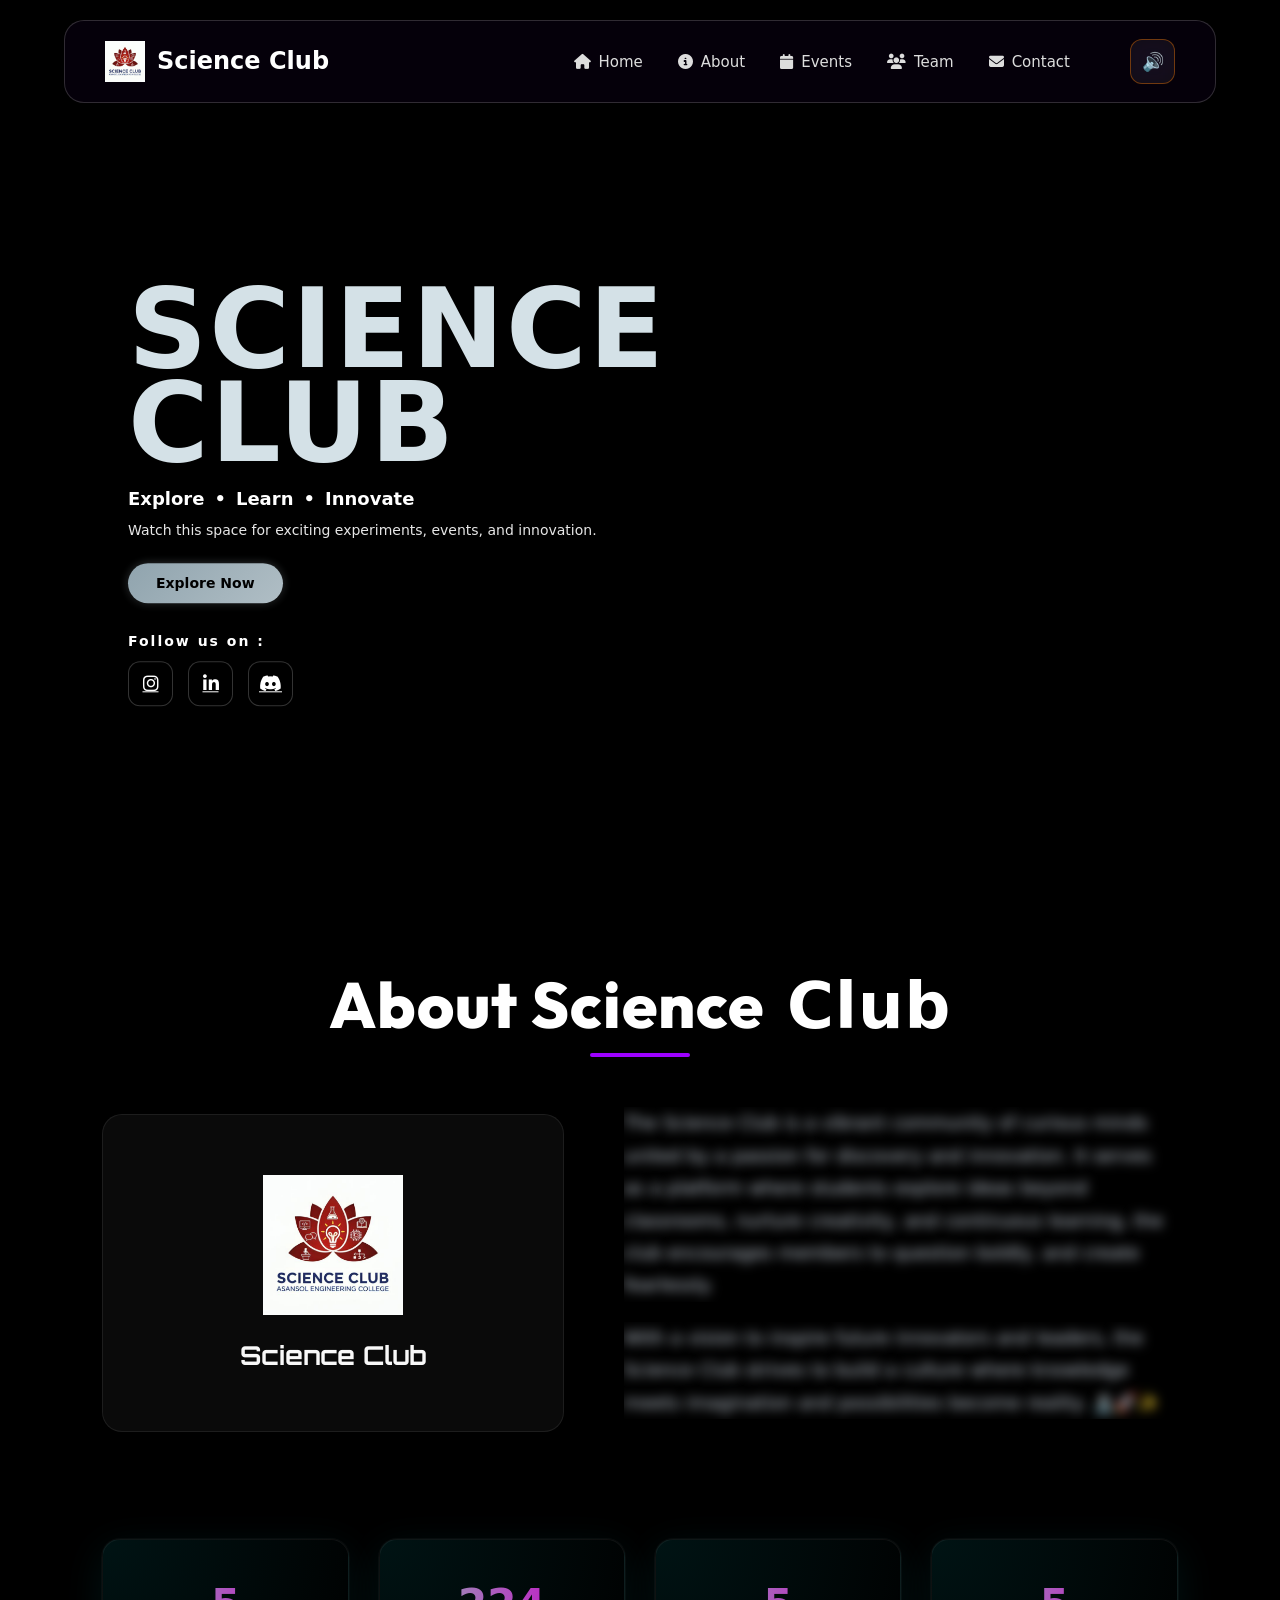
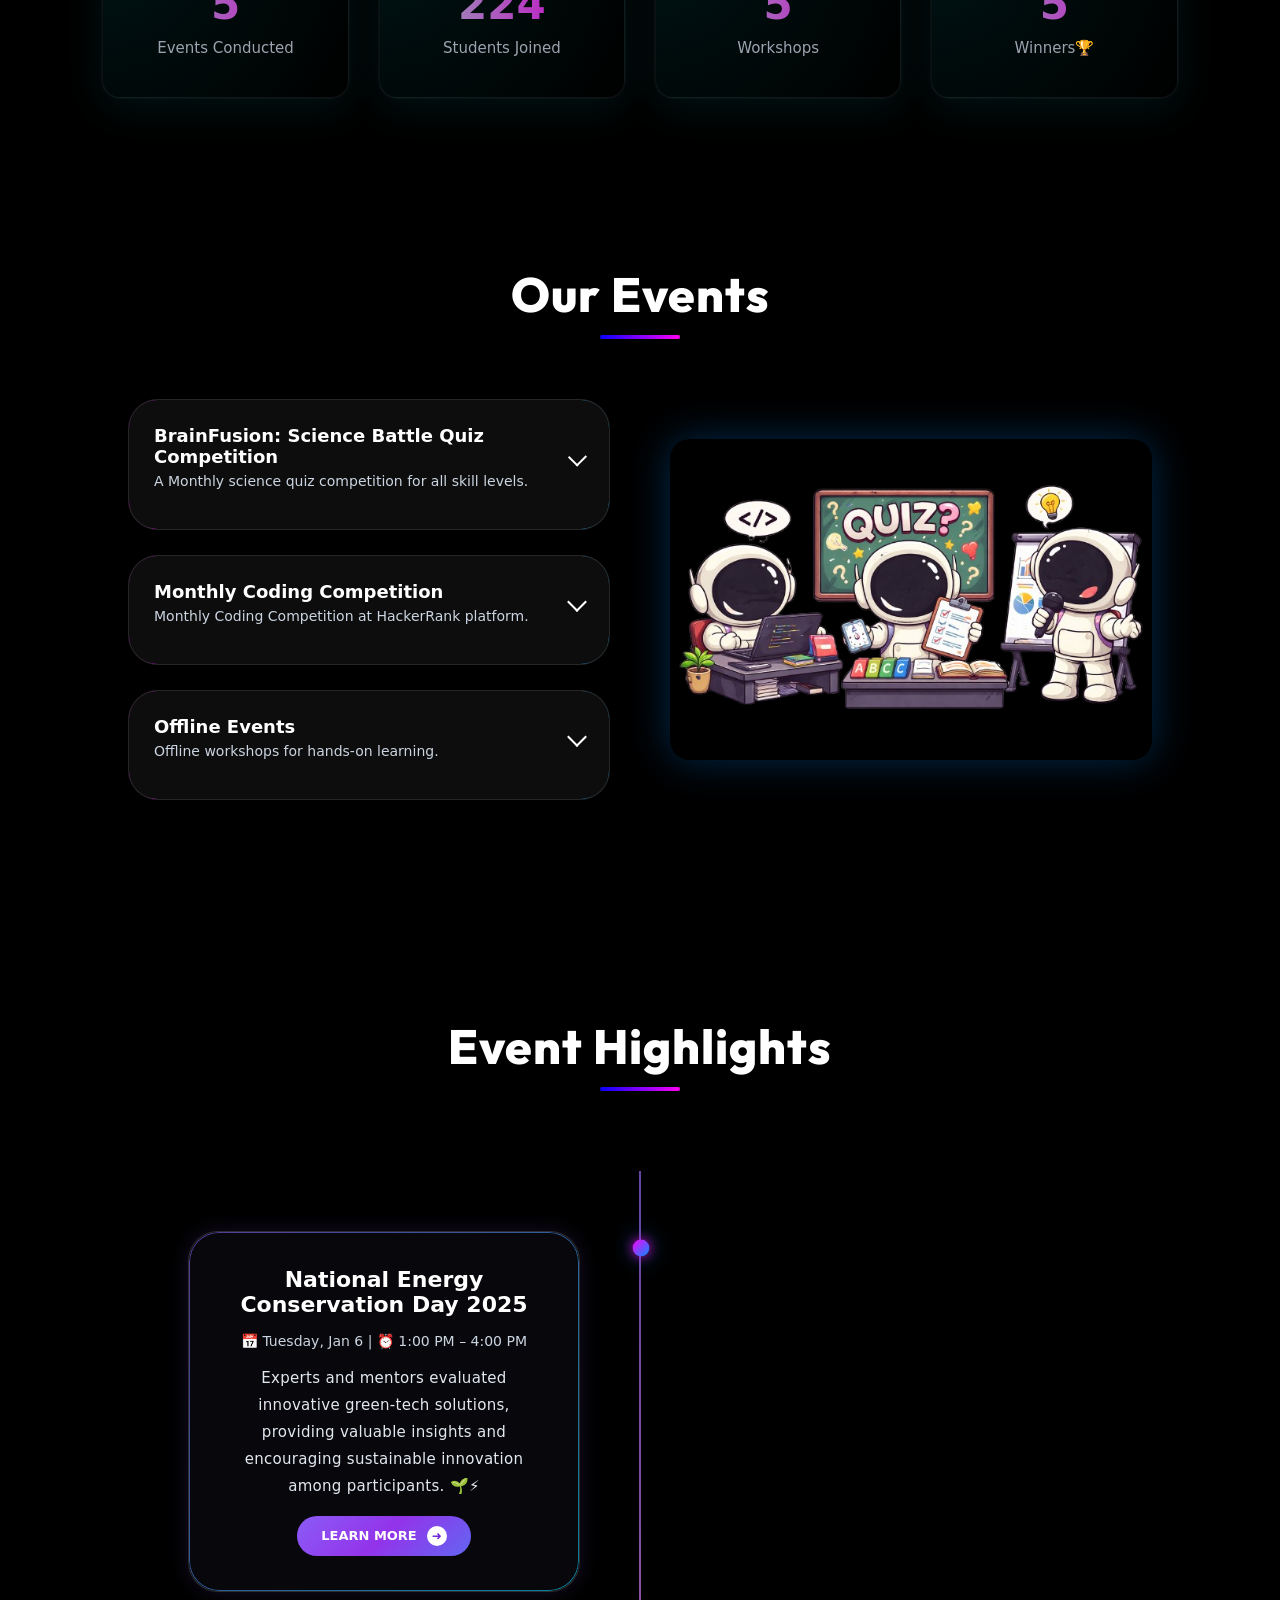
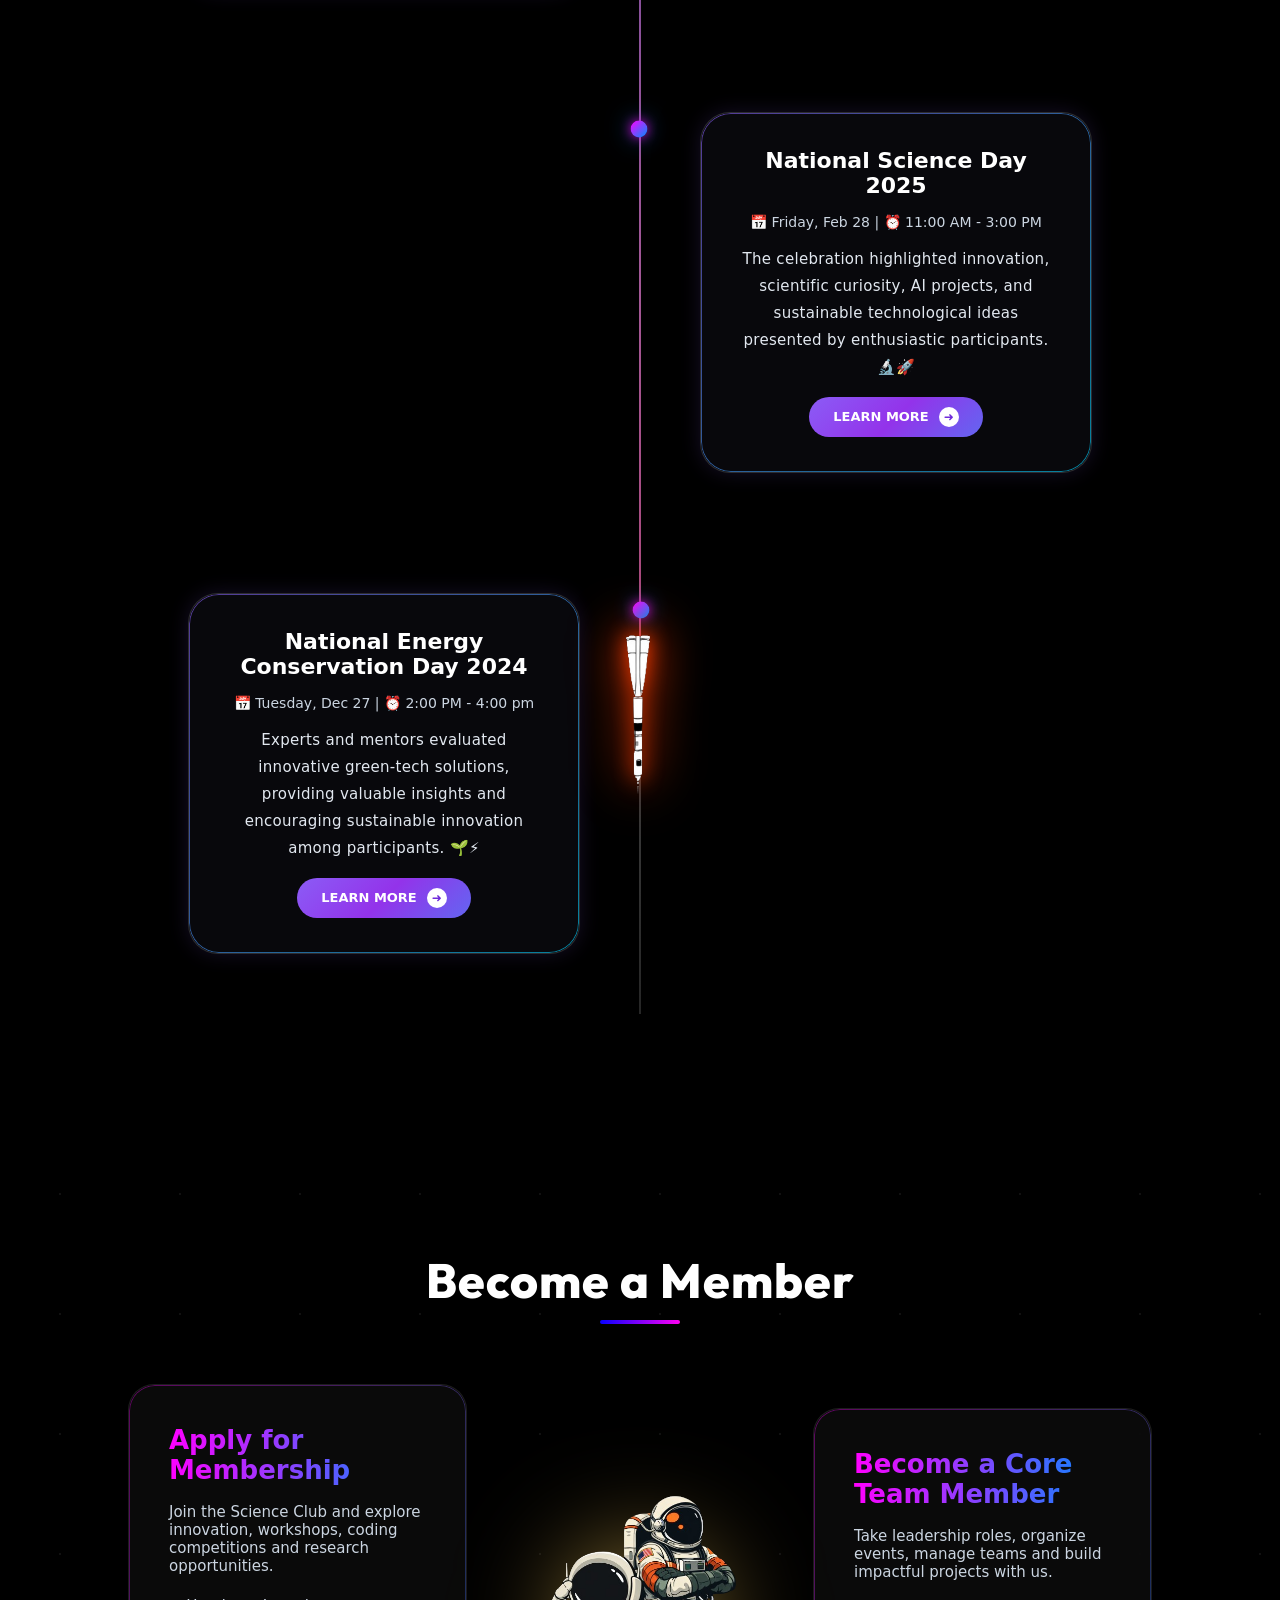
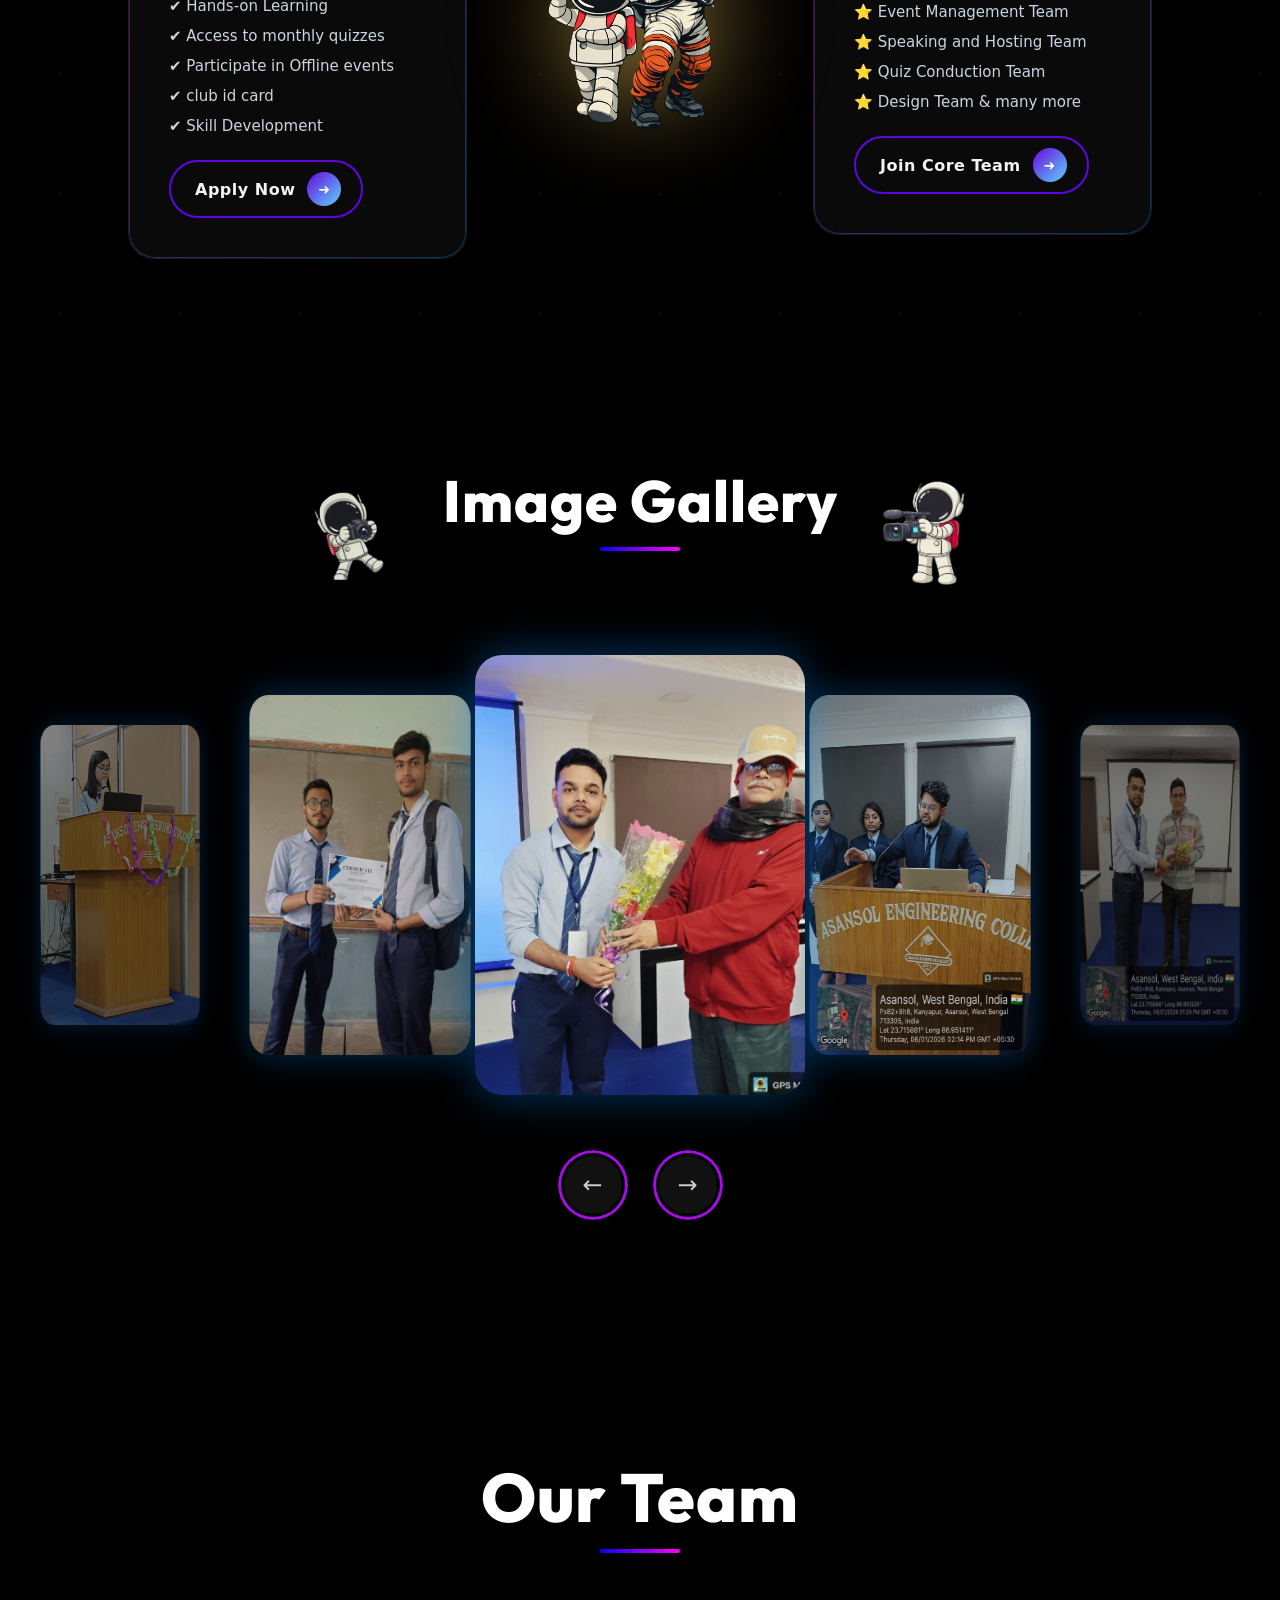
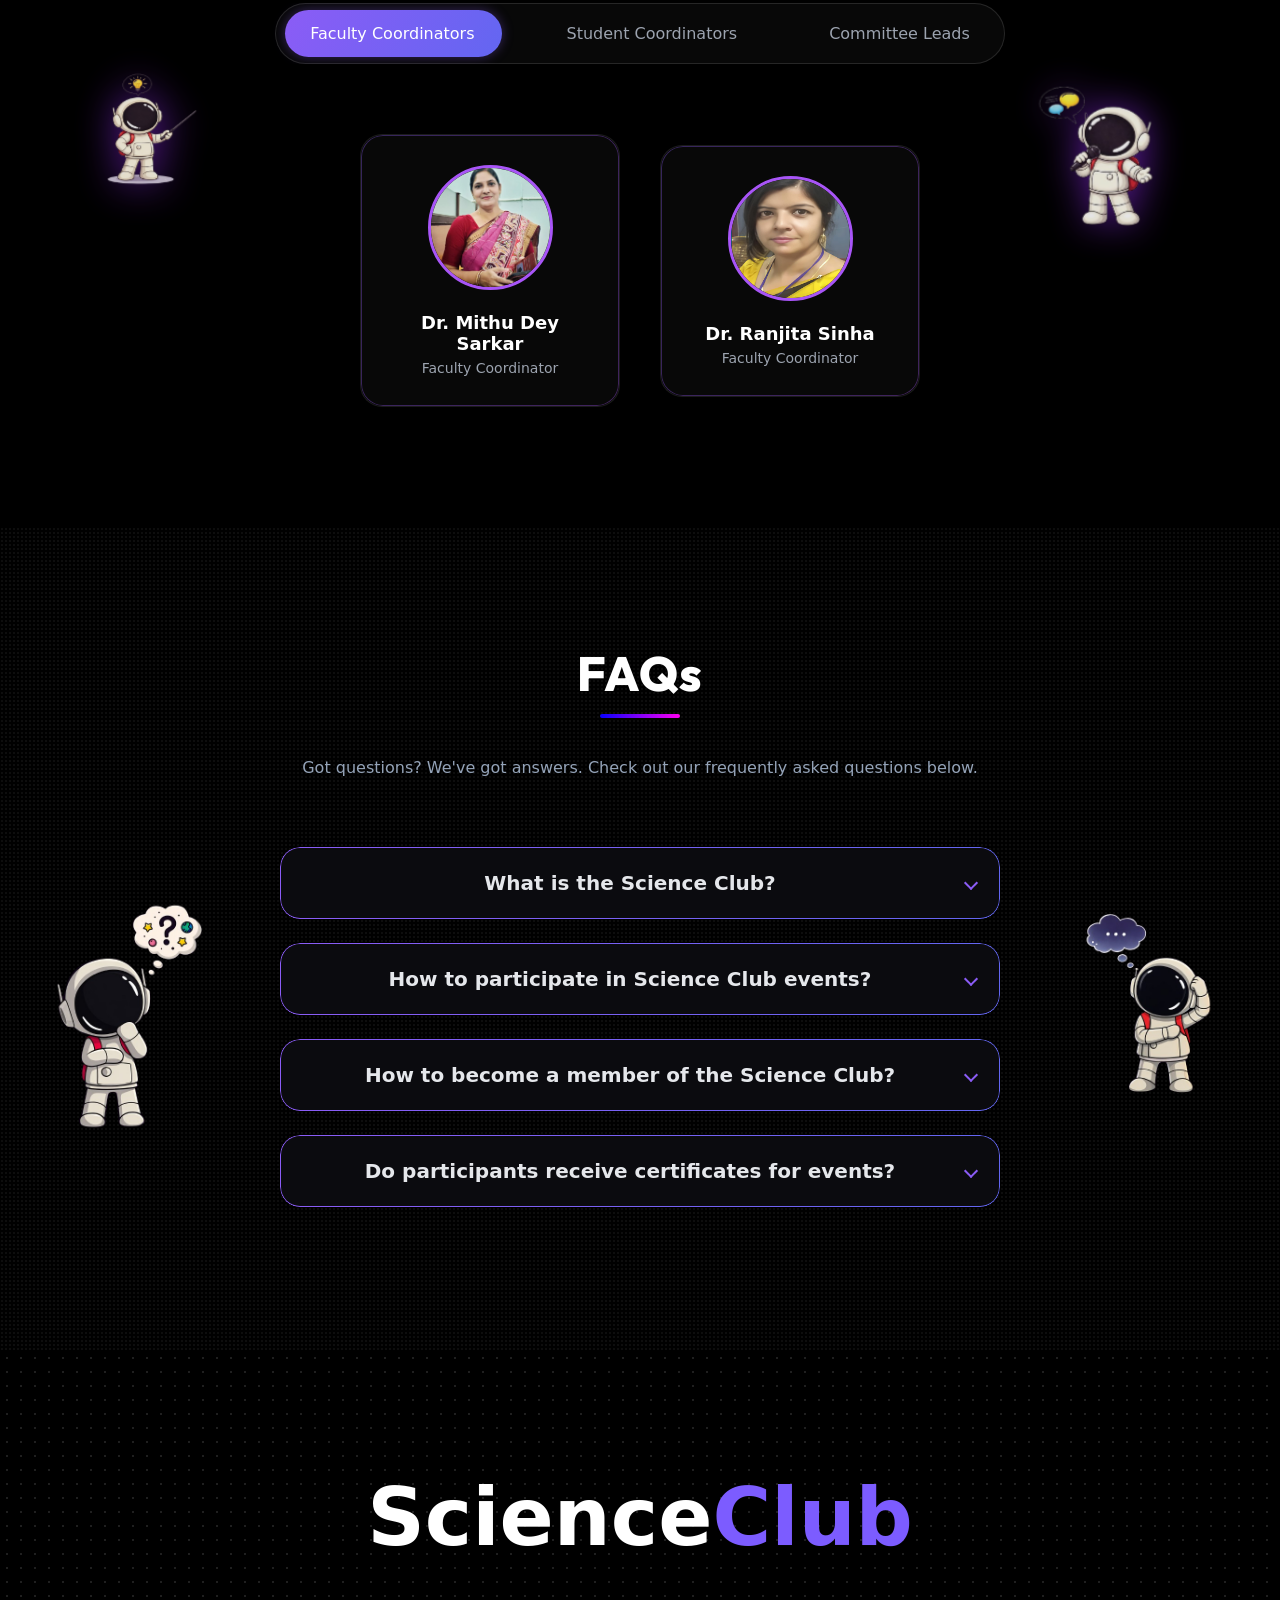
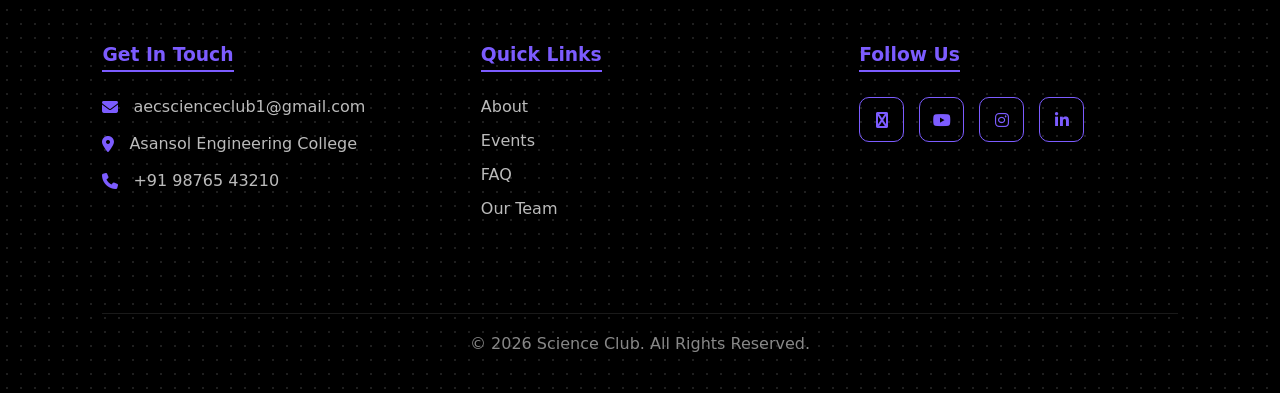
==== index.html @ 95e78697 "Updated science club website" ====
<!DOCTYPE html>
<html lang="en">
<head>
  <meta charset="UTF-8" />
  <meta name="viewport" content="width=device-width, initial-scale=1.0" />
  <title>Science Club</title>
  <link rel="stylesheet" href="CSS/main.css" >
  <link rel="stylesheet" href="https://cdnjs.cloudflare.com/ajax/libs/font-awesome/6.5.0/css/all.min.css">
  <link href="https://fonts.googleapis.com/css2?family=Anton&display=swap" rel="stylesheet">
  <link href="https://fonts.googleapis.com/css2?family=Orbitron:wght@600;800&display=swap" rel="stylesheet">
  <link rel="stylesheet" href="https://cdnjs.cloudflare.com/ajax/libs/font-awesome/6.5.0/css/all.min.css">
  <link href="https://fonts.googleapis.com/css2?family=Orbitron:wght@600;800&display=swap" rel="stylesheet">
  <link href="https://fonts.googleapis.com/css2?family=Outfit:wght@300;400;600&family=Orbitron:wght@500;700&display=swap" rel="stylesheet">
  <link href="https://fonts.googleapis.com/css2?family=Outfit:wght@400;600;800&display=swap" rel="stylesheet">
</head>

<body>

<!-- ================= NAVBAR ================= -->
<nav class="navbar">

  <div class="nav-container">

    <!-- Logo -->
    <div class="logo">
      <img src="assets/logo.png" alt="Science Club Logo">
      <h2>Science<span> Club</span></h2>
    </div>

    <!-- Menu -->
    <ul class="nav-links" id="navMenu">
      <li><a href="#"><i class="fas fa-home"></i> Home</a></li>
      <li><a href="#about"><i class="fas fa-info-circle"></i> About</a></li>
      <li><a href="#events"><i class="fas fa-calendar"></i> Events</a></li>
      <li><a href="#team"><i class="fas fa-users"></i> Team</a></li>
      <li><a href="#contact"><i class="fas fa-envelope"></i> Contact</a></li>
    </ul>

    <!-- Right Side Controls -->
    <div class="nav-controls">
      <button id="musicToggle" class="music-btn">🔊</button>
      <div class="hamburger" id="hamburger">☰</div>
    </div>

  </div>

</nav>

<section class="hero">

  <!-- VIDEO -->
  <video autoplay muted loop playsinline class="hero-video">
    <source src="assets/gifs/space.mp4" type="video/mp4">
  </video>

  <!-- OVERLAY -->
  <div class="hero-overlay"></div>

  <!-- CONTENT -->
  <div class="hero-center">

    <!-- HEADING -->
    <h1 class="hero-heading">
      <span class="big-text">SCIENCE</span>
      <span class="big-text">CLUB</span>
    </h1>

    <!-- SUB -->
    <p class="hero-sub">
      <span class="fade-item">Explore</span>
      <span class="fade-item">•</span>
      <span class="fade-item">Learn</span>
      <span class="fade-item">•</span>
      <span class="fade-item">Innovate</span>
    </p>

    <!-- DESC -->
    <p class="hero-desc fade-item">
      Watch this space for exciting experiments, events, and innovation.
    </p>

    <!-- BUTTON -->
    <button class="hero-btn-main fade-item">Explore Now</button>

    <!-- FOLLOW -->
    <div class="hero-follow fade-item">
      <p class="follow-text">Follow us on :</p>

      <div class="social-icons">
        <a href="#"><i class="fab fa-instagram"></i></a>
        <a href="#"><i class="fab fa-linkedin-in"></i></a>
        <a href="#"><i class="fab fa-discord"></i></a>
      </div>
    </div>

  </div>

</section>
<body class="loading">
<!-- ✅ OUTSIDE HERO -->
<div class="scroll-transition"></div>

<section id="about" class="about-section">

  <div class="transition-layer"></div>

  <section class="about-advanced reveal">

    <!-- HEADING -->
    <h1 class="hero-title">
  About Science<span>  Club</span>
</h1>

    <div class="about-top">
      
      <!-- LEFT CARD -->
      <div class="about-card reveal-card">
        <img src="assets/logo.png" alt="Science Club Logo">
        <h3>Science Club</h3>
      </div>

      <!-- DESCRIPTION (APPLE TEXT REVEAL) -->
      <div class="about-description reveal-text delay-2">

        <p>
          The Science Club is a vibrant community of curious minds united by a passion for discovery and innovation.
          It serves as a platform where students explore ideas beyond classrooms, nurture creativity, 
          and continuous learning, the club encourages members to question boldly, and create fearlessly.
        </p>

        <p>
          With a vision to inspire future innovators and leaders, the Science Club strives to build a culture where knowledge meets imagination and possibilities become reality. 🔬🚀✨
        </p>

      </div>

    </div>

    <!-- STATS -->
    <div class="stats-container">

      <div class="stat-card reveal-card">
        <h2 class="counter" data-target="10">0</h2>
        <p>Events Conducted</p>
      </div>

      <div class="stat-card reveal-card">
        <h2 class="counter" data-target="400">0</h2>
        <p>Students Joined</p>
      </div>

      <div class="stat-card reveal-card">
        <h2 class="counter" data-target="10">0</h2>
        <p>Workshops</p>
      </div>

      <div class="stat-card reveal-card">
        <h2 class="counter" data-target="10">0</h2>
        <p>Winners🏆</p>
      </div>

    </div>

  </section>

</section>

<section id="events" class="events-section">

  <h2 class="section-title events-hidden">Our Events</h2>

  <div class="events-container">

    <!-- LEFT SIDE -->
    <div class="events-list">

      <!-- Event 1 -->
      <div class="event-card events-hidden delay-1">
        <div class="event-header">
          <div>
            <h3>BrainFusion: Science Battle Quiz Competition</h3>
            <p>A Monthly science quiz competition for all skill levels.</p>
          </div>
          <span class="arrow"></span>
        </div>

        <div class="event-dropdown">
          <ul>
            <div class="event-dropdown">
  <ul>

    <li>
      <a href="end.html"
         target="_blank"
         rel="noopener noreferrer">
         🚀 January Monthly Quiz →
      </a>
    </li>

    <li>
      <a href="end.html"
         target="_blank"
         rel="noopener noreferrer">
         🚀 February Monthly Quiz →
      </a>
    </li>

    <li>
      <a href="end.html"
         target="_blank"
         rel="noopener noreferrer">
         🚀 March Monthly Quiz →
      </a>
    </li>

    <li>
      <a href="404.html"
         target="_blank"
         rel="noopener noreferrer">
         🚀 April Monthly Quiz →
      </a>
    </li>

  </ul>
</div>
          </ul>
        </div>
      </div>

      <!-- Event 2 -->
      <div class="event-card events-hidden delay-2">
        <div class="event-header">
          <div>
            <h3>Monthly Coding Competition</h3>
            <p>Monthly Coding Competition at HackerRank platform.</p>
          </div>
          <span class="arrow"></span>
        </div>

        <div class="event-dropdown">
          <ul>
            <li><a href="404.html" target="_blank">Coming soon 🔜</a></li>
          </ul>
        </div>
      </div>

      <!-- Event 3 -->
      <div class="event-card events-hidden delay-3">
        <div class="event-header">
          <div>
            <h3>Offline Events</h3>
            <p>Offline workshops for hands-on learning.</p>
          </div>
          <span class="arrow"></span>
        </div>

        <div class="event-dropdown">
          <ul>
            <li><a href="404.html" target="_blank" >🌍 Green Tech Innovative Project Making Competition →</a></li>
          </ul>
        </div>
      </div>

    </div>

    <!-- RIGHT SIDE IMAGE -->
    <div class="events-image events-image-hidden">
      <img src="assets/event.png" alt="Science Event">
    </div>

  </div>

</section>

<section class="event-track tracker-hidden">

  <!-- 🌌 BACKGROUND IMAGE -->
  

  <!-- PLANETS -->
  

  <h2 class="section-title">Event Highlights</h2>

<div class="timeline">

  <!-- 🚀 ROCKET -->
  <div class="rocket-container" id="rocket">
    <img src="assets/rocket2.png" class="timeline-rocket">
  </div>

  <!-- timeline line -->
  <div class="timeline-progress"></div>
  <div class="timeline-marker"></div>

  <!-- ITEM 1 -->
  <div class="timeline-item left tracker-item">
    <div class="timeline-content">
      <h3>National Energy Conservation Day 2025</h3>
      <div class="timeline-date">
        📅 Tuesday, Jan 6 | ⏰ 1:00 PM – 4:00 PM
      </div>
      <p class="timeline-desc">
        Experts and mentors evaluated innovative green-tech solutions,
        providing valuable insights and encouraging sustainable innovation
        among participants. 🌱⚡
      </p>

      <!-- FIXED BUTTON -->
      <a href="event2025.html" target="_blank" class="learn-btn">
        LEARN MORE <span class="btn-icon">➜</span>
      </a>
    </div>
  </div>

  <!-- ITEM 2 -->
  <div class="timeline-item right tracker-item">
    <div class="timeline-content">
      <h3>National Science Day 2025</h3>
      <div class="timeline-date">
        📅 Friday, Feb 28 | ⏰ 11:00 AM - 3:00 PM
      </div>
      <p class="timeline-desc">
        The celebration highlighted innovation, scientific curiosity,
        AI projects, and sustainable technological ideas presented
        by enthusiastic participants. 🔬🚀
      </p>

      <!-- FIXED BUTTON -->
      <a href="work.html" target="_blank" class="learn-btn">
        LEARN MORE <span class="btn-icon">➜</span>
      </a>
    </div>
  </div>

  <!-- ITEM 3 -->
  <div class="timeline-item left tracker-item">
    <div class="timeline-content">
      <h3>National Energy Conservation Day 2024</h3>
      <div class="timeline-date">
        📅 Tuesday, Dec 27 | ⏰ 2:00 PM - 4:00 pm
      </div>
      <p class="timeline-desc">
        Experts and mentors evaluated innovative green-tech solutions,
        providing valuable insights and encouraging sustainable innovation
        among participants. 🌱⚡
      </p>

      <!-- ALREADY CORRECT -->
      <a href="404.html" class="learn-btn">
        LEARN MORE <span class="btn-icon">➜</span>
      </a>
    </div>
  </div>

</div>
</section>
<!-- ================= BECOME A MEMBER ================= -->
<section id="membership" class="membership-section">

  <h2 class="section-title">Become a Member</h2>

  <div class="membership-container">

    <!-- LEFT CARD -->
    <div class="member-card left-card">

      <h3>Apply for Membership</h3>

      <p>
        Join the Science Club and explore innovation, workshops,
        coding competitions and research opportunities.
      </p>

      <ul>
         <li>✔ Hands-on Learning</li>
        <li>✔ Access to monthly quizzes</li>
        <li>✔ Participate in Offline events</li>
        <li>✔ club id card</li>
        <li>✔ Skill Development</li>
      </ul>

      <a href="member.html" class="member-btn">
        Apply Now
      </a>

    </div>


    <!-- ASTRONAUT IMAGE -->
    <div class="member-image reveal-astro">

      <img src="assets/Membership.png" alt="Astronaut">

    </div>


    <!-- RIGHT CARD -->
    <div class="member-card core-card right-card">

      <h3>Become a Core Team Member</h3>

      <p>
        Take leadership roles, organize events, manage teams and
        build impactful projects with us.
      </p>

      <ul>
        <li>⭐ Event Management Team</li>
        <li>⭐ Speaking and Hosting Team</li>
        <li>⭐ Quiz Conduction Team</li>
        <li>⭐ Design Team  & many more</li>

      </ul>

      <a href="coreteam.html" class="member-btn core-btn">
        Join Core Team
      </a>

    </div>

  </div>

  <!-- Floating Planets -->

</section>
<!-- ================= IMAGE GALLERY ================= -->
<section id="gallery" class="gallery-section">

  <div class="gallery-header">
  <img src="assets/gallery/gallery.png" class="astro left">
  <h2 class="gallery-title">Image Gallery</h2>
  <img src="assets/gallery/gallery1.png" class="astro right">
</div>

  <div class="gallery-wrapper">
    <div class="gallery-track">

      <div class="gallery-item reveal"><img src="assets/gallery/1.jpg"></div>
      <div class="gallery-item reveal"><img src="assets/gallery/2.jpg"></div>
      <div class="gallery-item reveal"><img src="assets/gallery/3.jpg"></div>
      <div class="gallery-item reveal"><img src="assets/gallery/4.jpg"></div>
      <div class="gallery-item reveal"><img src="assets/gallery/5.jpg"></div>
      <div class="gallery-item reveal"><img src="assets/gallery/6.jpg"></div>
      <div class="gallery-item reveal"><img src="assets/gallery/7.jpg"></div>
      <div class="gallery-item reveal"><img src="assets/gallery/8.jpg"></div>
      <div class="gallery-item reveal"><img src="assets/gallery/9.jpg"></div>
      <div class="gallery-item reveal"><img src="assets/gallery/10.jpg"></div>

    </div>
  </div>

  <div class="gallery-controls">
    <button id="prevBtn"><span>←</span></button>
    <button id="nextBtn"><span>→</span></button>
  </div>

</section>

<!-- Lightbox -->
<div class="lightbox">
  <span class="close-lightbox">&times;</span>
  <img class="lightbox-img" />
</div>



<section class="team-section" id="team">

  
  <h2 class="team-title">Our Team</h2>
  <div class="mobile-side-images">
  <img src="assets/Team/astro.png" class="mobile-left">
  <img src="assets/Team/astro1.png" class="mobile-right">
</div>

<div class="team-tabs">

<div class="tabs-wrapper">

<div class="tab-slider"></div>

<button class="tab-btn active">Faculty Coordinators</button>
<button class="tab-btn">Student Coordinators</button>
<button class="tab-btn">Committee Leads</button>

</div>

</div>

  <!-- FACULTY -->
  <div class="team-grid active" id="faculty">
    <div class="side-image left-img" id="facultyImages">
    <img src="assets/Team/astro1.png" alt="left design">
  </div>

  <!-- RIGHT IMAGE -->
  <div class="side-image right-img" id="facultyImages2">
    <img src="assets/Team/astro.png" alt="right design">
  </div>

<div class="team-card">
  <img src="assets/Team/faculty/mithumam.png" alt="">
  <h3>Dr. Mithu Dey Sarkar</h3>
  <p>Faculty Coordinator</p>
</div>

<div class="team-card">
  <img src="assets/Team/faculty/ranjitamam.png" alt="">
  <h3>Dr. Ranjita Sinha</h3>
  <p>Faculty Coordinator</p>
</div>

</div>

  <!-- STUDENTS (8 BOXES) -->
  <div class="team-grid" id="students">
    <div class="team-card president">
      
      <img src="assets/Team/student/swastika.jpg" alt="">
      <h3>Swastika Banerjee</h3>
      <p>Hosting lead</p>
      <a href="#" target="_blank" class="linkedin">
        <i class="fab fa-linkedin-in"></i>
      </a>
    </div>

    <!-- Repeat for total 8 -->
    <div class="team-card"><img src="assets/Team/student/prithwish.png"><h3>Prithwish Chatterjee</h3><p>Event lead</p><a href="#" class="linkedin"><i class="fab fa-linkedin-in"></i></a></div>
    <div class="team-card"><img src="assets/Team/student/pratyay.png"><h3>Pratyay Chatterjee</h3><p>Design Lead</p><a href="#" class="linkedin"><i class="fab fa-linkedin-in"></i></a></div>
    <div class="team-card"><img src="assets/Team/student/sohom.jpg"><h3>Sohom Dutta</h3><p>Design team</p><a href="#" class="linkedin"><i class="fab fa-linkedin-in"></i></a></div>
    <div class="team-card"><img src="assets/Team/student/indu.jpg"><h3>Induprama Mondal</h3><p>Hosting team</p><a href="#" class="linkedin"><i class="fab fa-linkedin-in"></i></a></div>
    <div class="team-card"><img src="assets/Team/student/pritom.jpg"><h3>Pritom Nandi</h3><p>Marketing Team</p><a href="#" class="linkedin"><i class="fab fa-linkedin-in"></i></a></div>
    
  </div>

  <!-- COMMITTEE (6 BOXES) -->
  <div class="team-grid" id="committee">
    <div class="team-card"><img src="assets/Team/clublead/priyanshu.png"><h3>Priyanshu Mukherjee</h3><p>Club President</p><a href="#" class="linkedin"><i class="fab fa-linkedin-in"></i></a></div>
    <div class="team-card"><img src="assets/Team/clublead/suchetonadidi.jpg"><h3>Suchetana Chakraborty</h3><p>Club Lead</p><a href="#" class="linkedin"><i class="fab fa-linkedin-in"></i></a></div>
    <div class="team-card"><img src="assets/Team/clublead/akashda.jpg"><h3>Akash Sutradhar</h3><p>Club Lead</p><a href="#" class="linkedin"><i class="fab fa-linkedin-in"></i></a></div>
    <div class="team-card"><img src="assets/Team/clublead/Swastikda.png"><h3>Swastik Mukherjee</h3><p>Media Lead</p><a href="#" class="linkedin"><i class="fab fa-linkedin-in"></i></a></div>
   

<!-- Floating Planets for Team -->

</section>

<!-- ================= FAQ SECTION ================= -->
<section class="faq-section" id="faq">

  <!-- TOP SECTION (ASTRONAUT + TITLE CENTERED) -->
  <div class="faq-top">

    <!-- LEFT ASTRONAUT -->
    <img src="assets/FAQimage1.png" class="faq-astro" alt="astronaut">

    <!-- CENTER TEXT -->
    <div class="faq-center">
      <h2 class="faq-title faq-reveal">FAQs</h2>
      <p class="faq-subtitle faq-reveal">
        Got questions? We've got answers. Check out our frequently asked questions below.
      </p>
    </div>

    <!-- RIGHT ASTRONAUT -->
    <img src="assets/FAQimage2.png" class="faq-astro" alt="astronaut">

  </div>

  <!-- floating planets (DESKTOP ONLY) -->
 
  <!-- FAQ CONTENT -->
  <div class="faq-container">

    <!-- FAQ 1 -->
    <div class="faq-item faq-reveal">
      <div class="faq-question" onclick="toggleFAQ(this)">
        <h3>What is the Science Club?</h3>
        <span class="faq-arrow"></span>
      </div>
      <div class="faq-answer">
        <p>
          The Science Club is a community of students passionate about science,
          technology, innovation, and learning beyond the classroom.
        </p>
      </div>
    </div>

    <!-- FAQ 2 -->
    <div class="faq-item faq-reveal">
      <div class="faq-question" onclick="toggleFAQ(this)">
        <h3>How to participate in Science Club events?</h3>
        <span class="faq-arrow"></span>
      </div>
      <div class="faq-answer">
        <p>
          Students can participate by registering through the event announcement
          shared on the website or official club platforms.
        </p>
      </div>
    </div>

    <!-- FAQ 3 -->
    <div class="faq-item faq-reveal">
      <div class="faq-question" onclick="toggleFAQ(this)">
        <h3>How to become a member of the Science Club?</h3>
        <span class="faq-arrow"></span>
      </div>
      <div class="faq-answer">
        <p>
          You can join by registering during recruitment announcements or by
          contacting the Science Club team through the website or official
          platforms.
        </p>
      </div>
    </div>

    <!-- FAQ 4 -->
    <div class="faq-item faq-reveal">
      <div class="faq-question" onclick="toggleFAQ(this)">
        <h3>Do participants receive certificates for events?</h3>
        <span class="faq-arrow"></span>
      </div>
      <div class="faq-answer">
        <p>
          Yes, participants and winners will receive certificates and recognition
          depending on the event.
        </p>
      </div>
    </div>

  </div>

</section>
<!-- Font Awesome -->
<link rel="stylesheet" href="https://cdnjs.cloudflare.com/ajax/libs/font-awesome/6.5.0/css/all.min.css">


<!-- FONT AWESOME -->
<link rel="stylesheet"
href="https://cdnjs.cloudflare.com/ajax/libs/font-awesome/6.5.0/css/all.min.css">

<!-- ================= FOOTER ================= -->

<section class="footer-section">

  

  <div class="footer-heading">
    <h1>Science<span>Club</span></h1>
  </div>

  <div class="footer-container">

    <!-- Contact -->
    <div class="footer-col">
      <h3>Get In Touch</h3>

      <div class="footer-item">
        <i class="fas fa-envelope"></i>
        <span>aecscienceclub1@gmail.com</span>
      </div>

      <div class="footer-item">
        <i class="fas fa-map-marker-alt"></i>
        <span>Asansol Engineering College</span>
      </div>

      <div class="footer-item">
        <i class="fas fa-phone"></i>
        <span>+91 98765 43210</span>
      </div>
    </div>

    <!-- Links -->
    <div class="footer-col">
      <h3>Quick Links</h3>
      <a href="#about">About</a>
      <a href="#events">Events</a>
      <a href="#faq">FAQ</a>
      <a href="#team">Our Team</a>
    </div>

    <!-- Social -->
    <div class="footer-col">
      <h3>Follow Us</h3>

      <div class="social-box">
        <a href="#"><i class="fas fa-discord"></i></a>
        <a href="#"><i class="fab fa-youtube"></i></a>
        <a href="#"><i class="fab fa-instagram"></i></a>
        <a href="#"><i class="fab fa-linkedin-in"></i></a>
      </div>

    </div>

  </div>

  <div class="footer-bottom">
    © 2026 Science Club. All Rights Reserved.
  </div>

</section>




<!-- ================= BACKGROUND MUSIC ================= -->
<audio id="bgMusic" loop>
  <source src="assets/music.mp3" type="audio/mpeg">
</audio>
<script>
console.log("Script Loaded ✅");

document.addEventListener("DOMContentLoaded", function () {

  const hiddenElements = document.querySelectorAll(".hidden");
  console.log("Hidden elements:", hiddenElements.length);

  const revealObserver = new IntersectionObserver((entries) => {
    entries.forEach(entry => {
      if (entry.isIntersecting) {
        entry.target.classList.add("show");
      }
    });
  }, { threshold: 0.2 });

  hiddenElements.forEach(el => {
    revealObserver.observe(el);
  });

});
</script>




</body>
</html>

<script src="script.js"></script>
<script src="chatbot.js"></script>
</body>
</html>
---- CSS/main.css ----
@import url("about.css");
@import url("navbar.css");
@import url("hero.css");
@import url("event.css");
@import url("team.css");
@import url("event-track.css");
@import url("gallery.css");
@import url("footer.css");
@import url("faq.css");
@import url("ai.css");
@import url("membership.css");


/* ===== SCROLLBAR ===== */

/* Whole scrollbar */
::-webkit-scrollbar {
  width: 10px;
}

/* Background (track) → BLACK */
::-webkit-scrollbar-track {
  background: #000;   /* black */
}

/* Moving bar (thumb) → VIOLET */
::-webkit-scrollbar-thumb {
  background: linear-gradient(180deg, #7507ea, #8e09e1);
  border-radius: 10px;
}

/* Hover effect */
::-webkit-scrollbar-thumb:hover {
  background: linear-gradient(180deg, #a855f7, #c084fc);
}
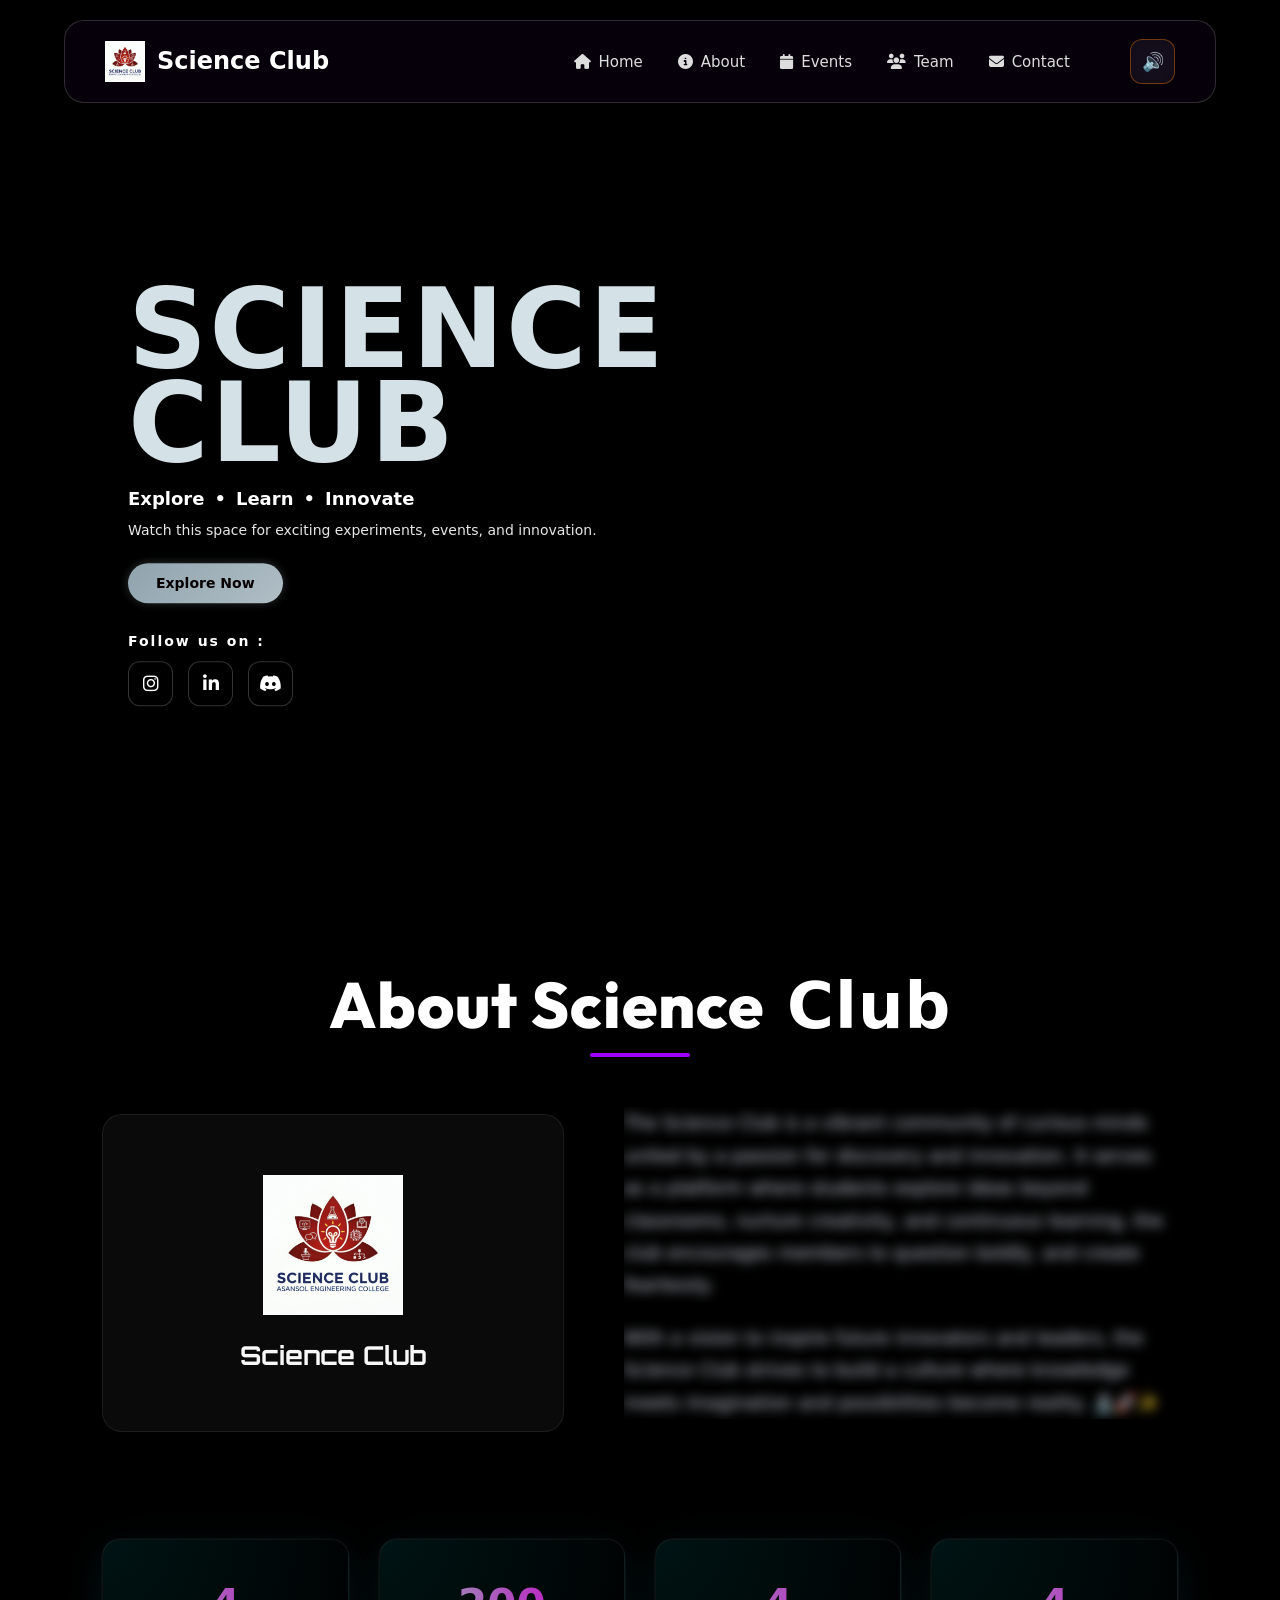
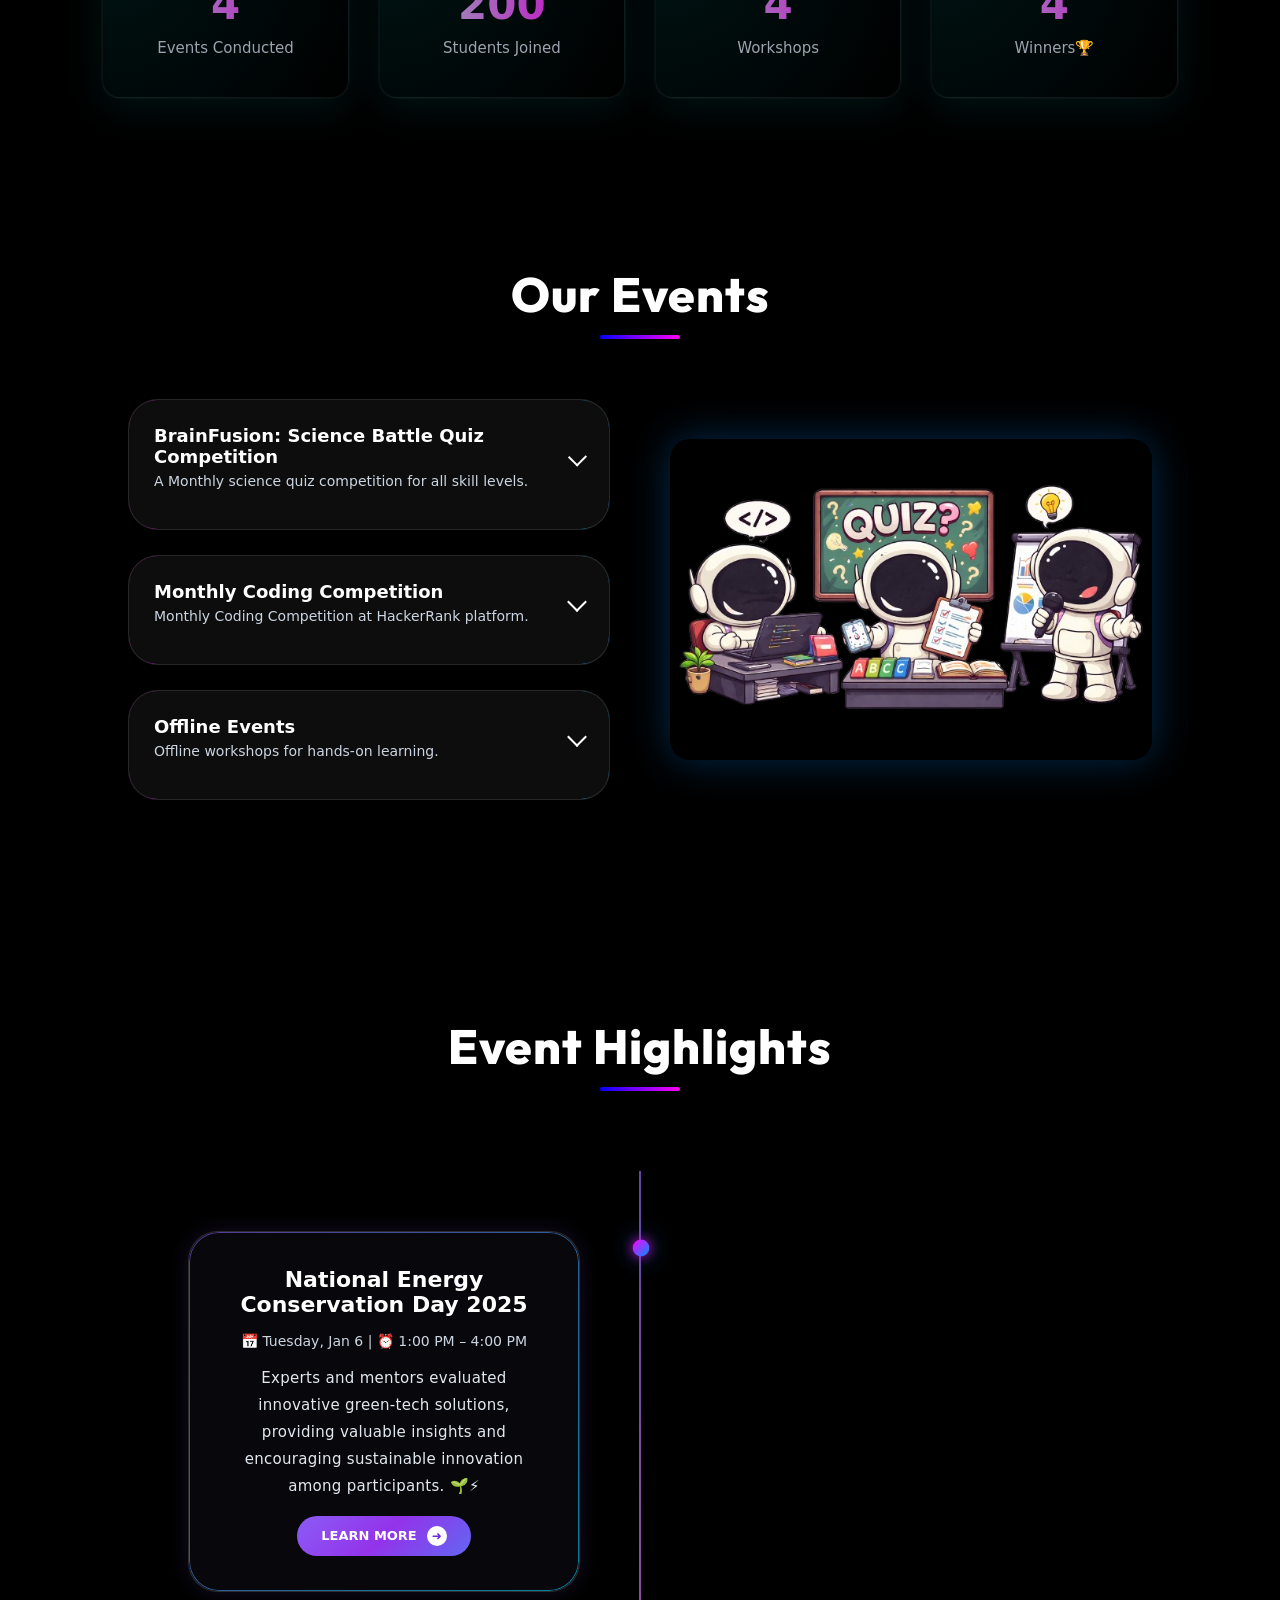
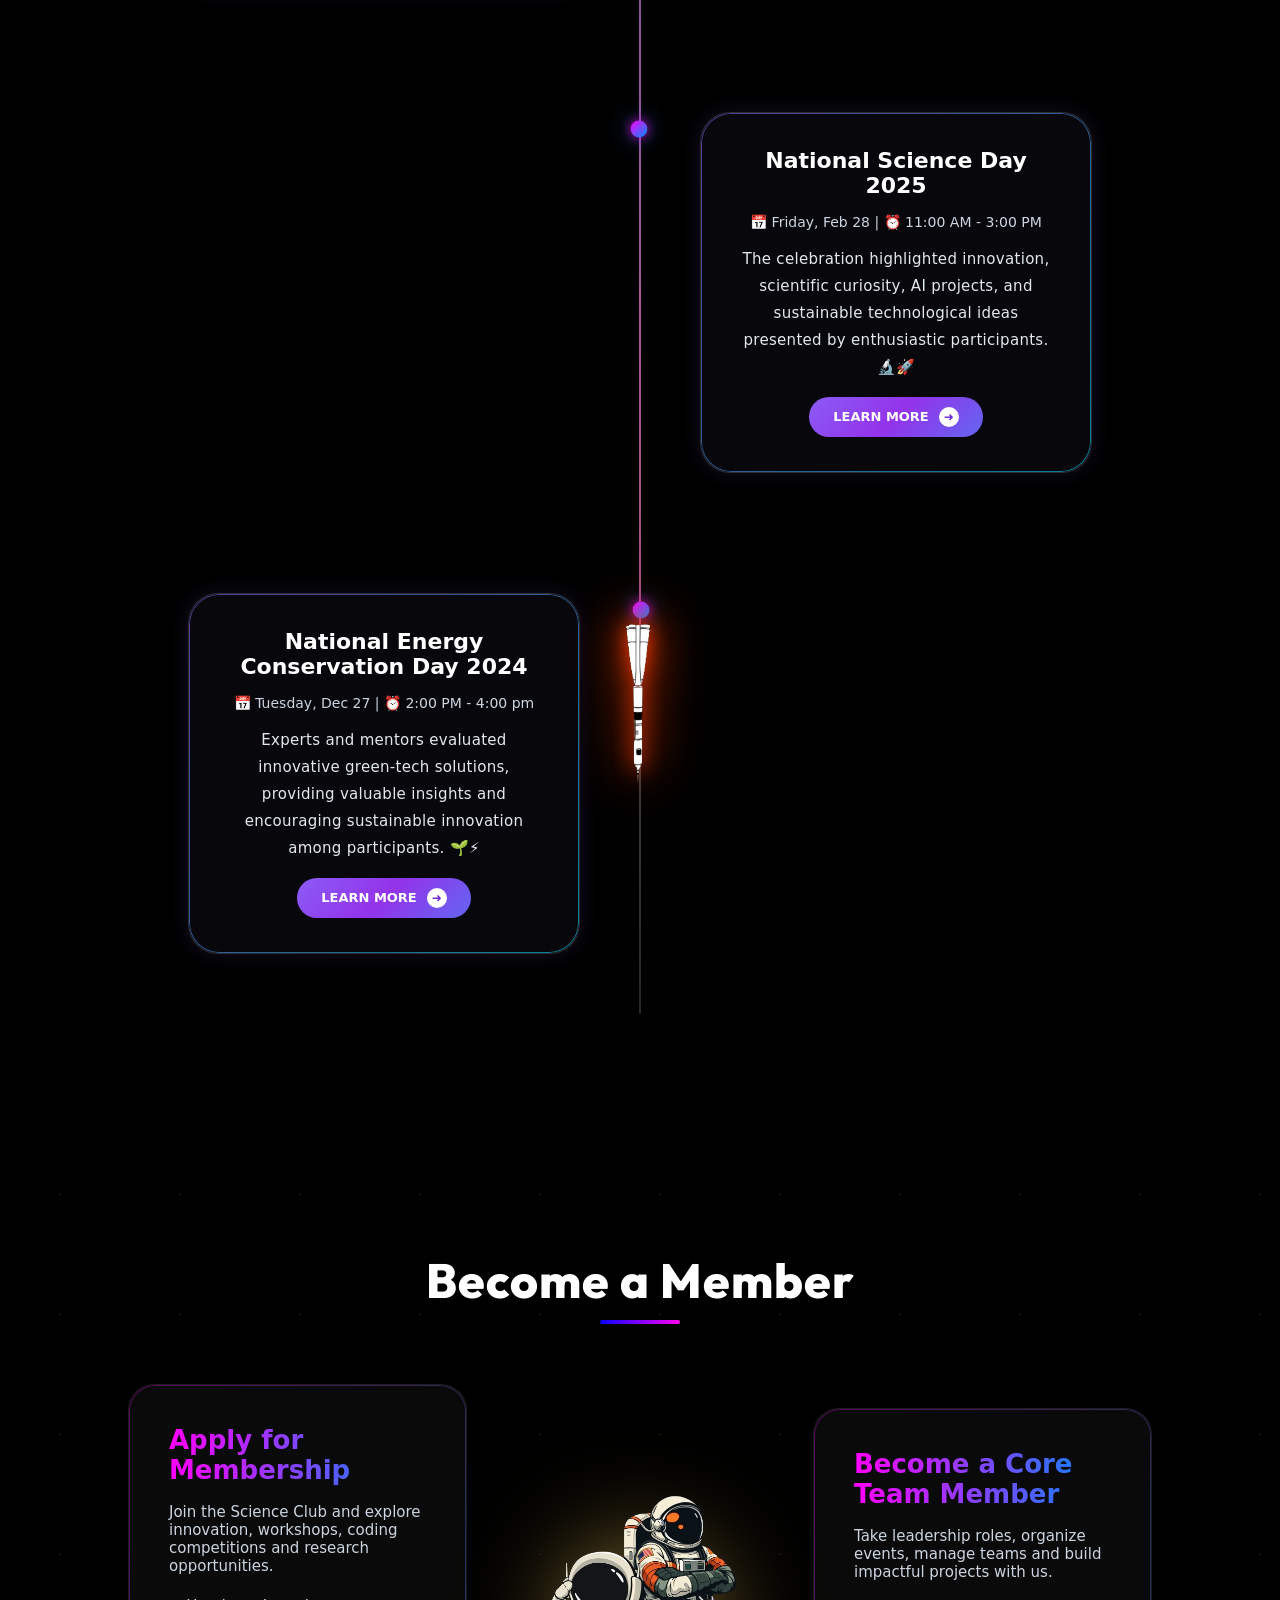
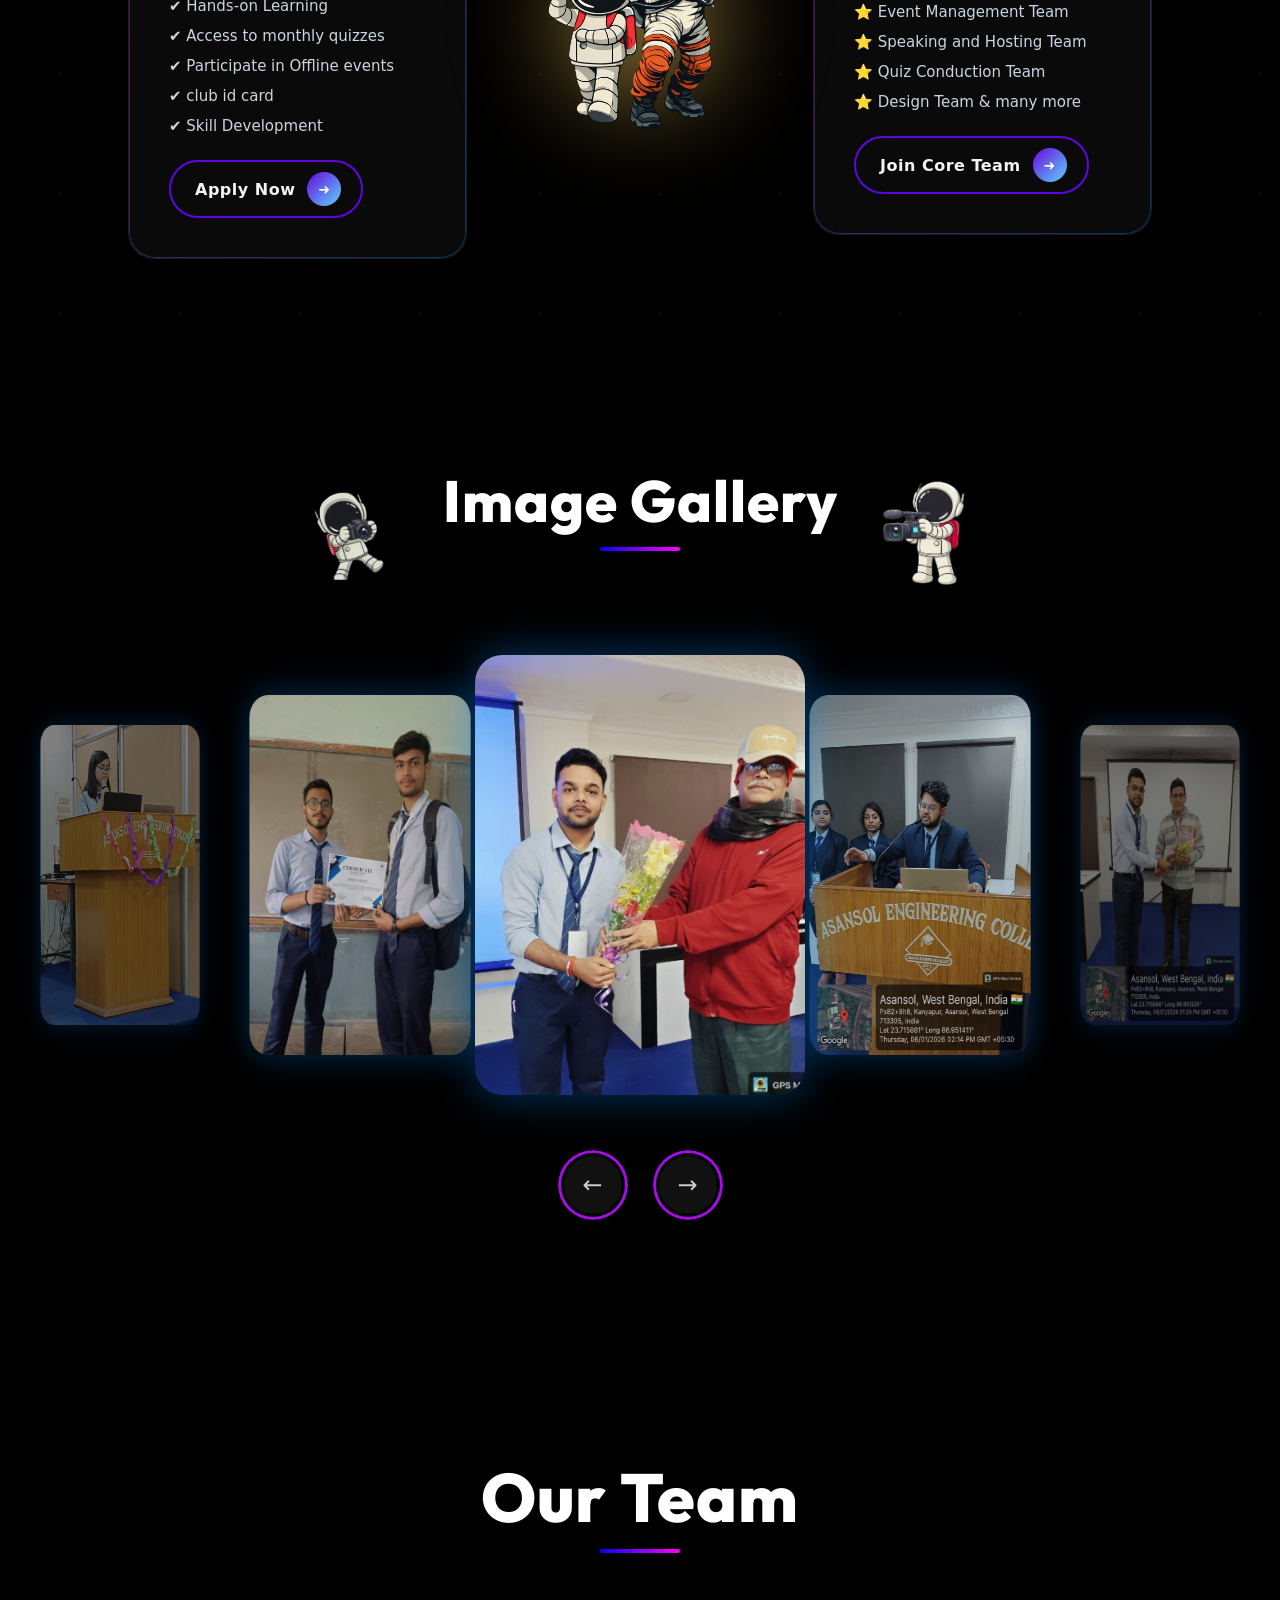
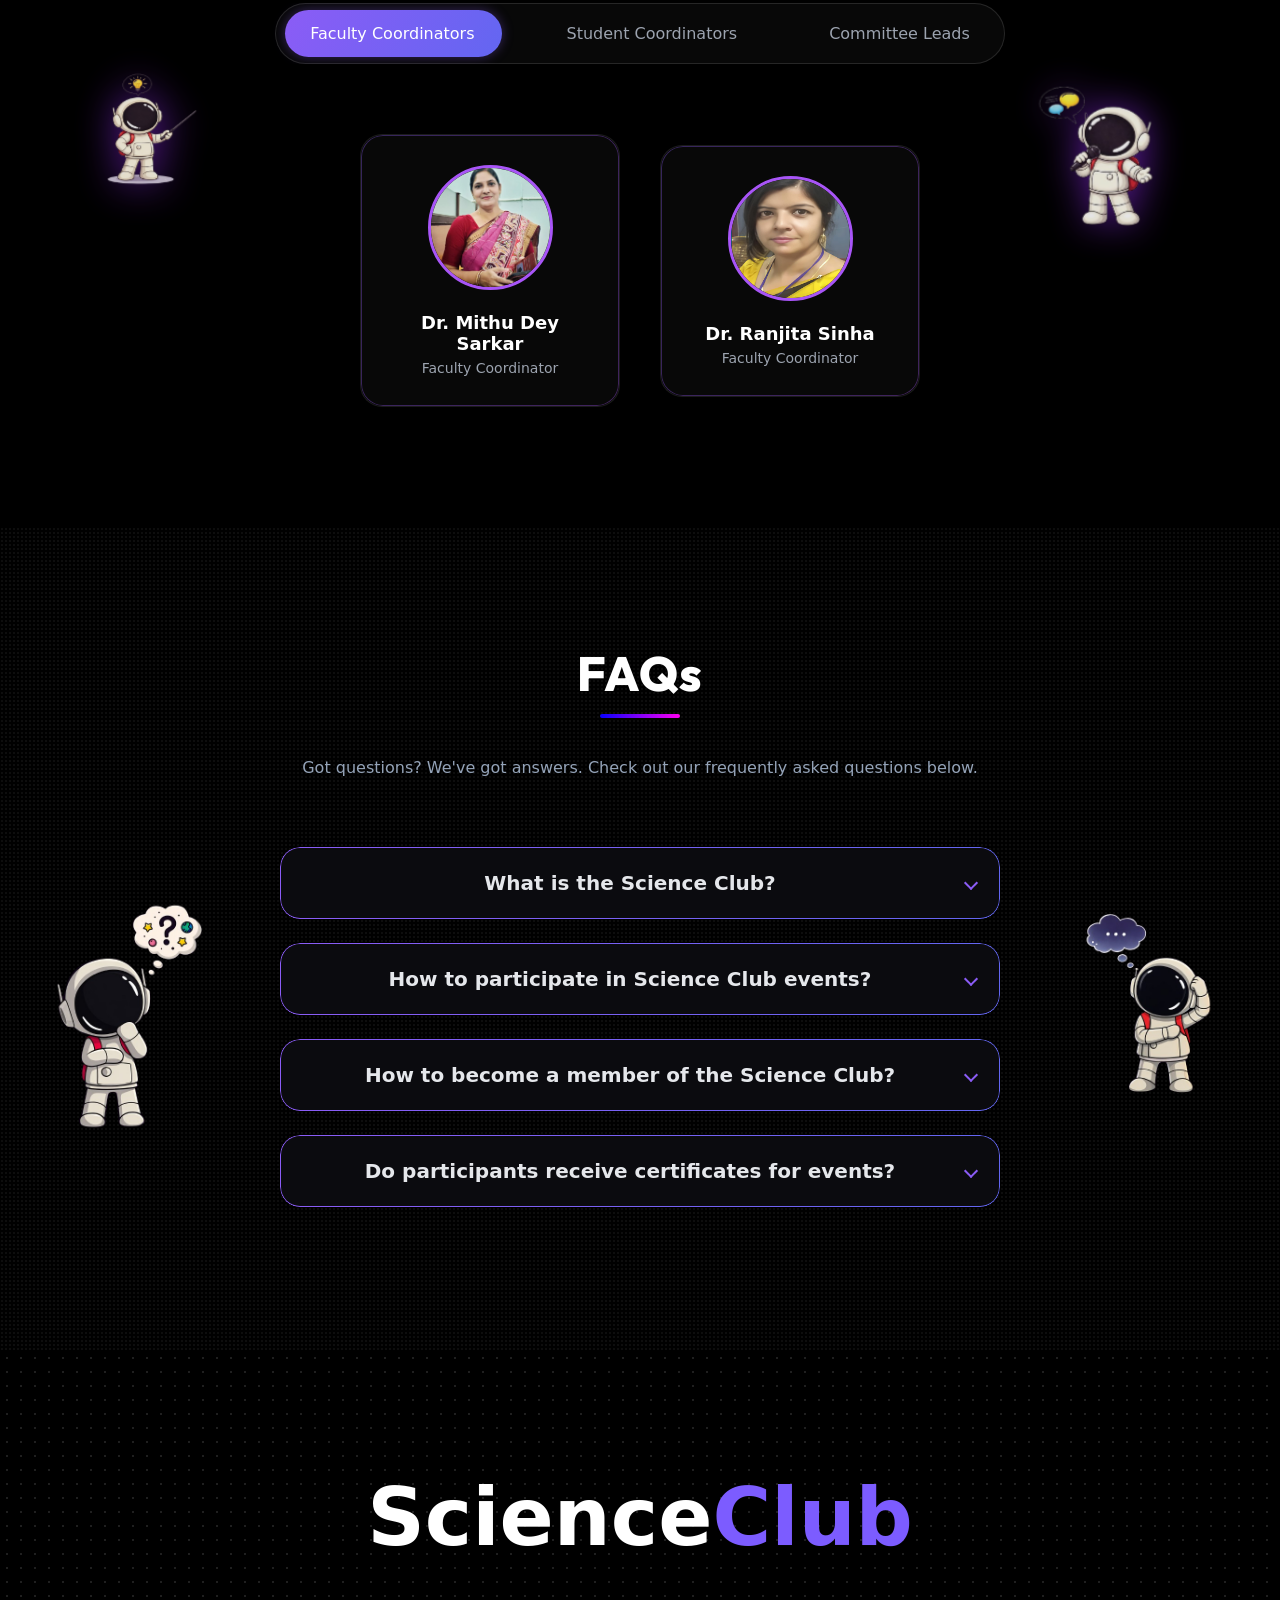
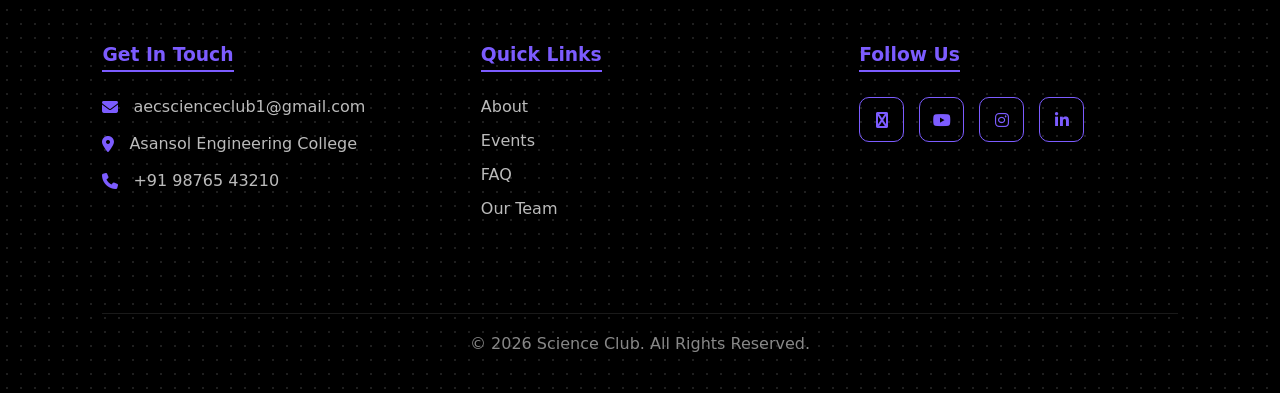
==== commit 9fc209b8: "Updated navbar and mobile fixes" ====
--- a/index.html
+++ b/index.html
@@ -80,7 +80,9 @@
     </p>
 
     <!-- BUTTON -->
-    <button class="hero-btn-main fade-item">Explore Now</button>
+    <a href="#events" class="hero-btn-main fade-item">
+  Explore Now
+</a>
 
     <!-- FOLLOW -->
     <div class="hero-follow fade-item">
@@ -520,26 +522,26 @@
       <img src="assets/Team/student/swastika.jpg" alt="">
       <h3>Swastika Banerjee</h3>
       <p>Hosting lead</p>
-      <a href="#" target="_blank" class="linkedin">
+      <a href="https://www.linkedin.com/in/swastika-banerjee-483122326?utm_source=share_via&utm_content=profile&utm_medium=member_android" target="_blank" class="linkedin">
         <i class="fab fa-linkedin-in"></i>
       </a>
     </div>
 
     <!-- Repeat for total 8 -->
-    <div class="team-card"><img src="assets/Team/student/prithwish.png"><h3>Prithwish Chatterjee</h3><p>Event lead</p><a href="#" class="linkedin"><i class="fab fa-linkedin-in"></i></a></div>
-    <div class="team-card"><img src="assets/Team/student/pratyay.png"><h3>Pratyay Chatterjee</h3><p>Design Lead</p><a href="#" class="linkedin"><i class="fab fa-linkedin-in"></i></a></div>
+    <div class="team-card"><img src="assets/Team/student/prithwish.png"><h3>Prithwish Chatterjee</h3><p>Event lead</p><a href="https://www.linkedin.com/in/prithchatterjee?utm_source=share_via&utm_content=profile&utm_medium=member_android" class="linkedin" target="_blank"><i class="fab fa-linkedin-in"></i></a></div>
+    <div class="team-card"><img src="assets/Team/student/pratyay.png"><h3>Pratyay Chatterjee</h3><p>Design Lead</p><a href="https://www.linkedin.com/in/pratyay-chatterjee-528a9332a?utm_source=share_via&utm_content=profile&utm_medium=member_android" class="linkedin" target="_blank"><i class="fab fa-linkedin-in"></i></a></div>
     <div class="team-card"><img src="assets/Team/student/sohom.jpg"><h3>Sohom Dutta</h3><p>Design team</p><a href="#" class="linkedin"><i class="fab fa-linkedin-in"></i></a></div>
-    <div class="team-card"><img src="assets/Team/student/indu.jpg"><h3>Induprama Mondal</h3><p>Hosting team</p><a href="#" class="linkedin"><i class="fab fa-linkedin-in"></i></a></div>
-    <div class="team-card"><img src="assets/Team/student/pritom.jpg"><h3>Pritom Nandi</h3><p>Marketing Team</p><a href="#" class="linkedin"><i class="fab fa-linkedin-in"></i></a></div>
+    <div class="team-card"><img src="assets/Team/student/indu.jpg"><h3>Induprama Mondal</h3><p>Hosting team</p><a href="https://www.linkedin.com/in/induprama-mandal-748165395?utm_source=share_via&utm_content=profile&utm_medium=member_android" class="linkedin" target="_blank"><i class="fab fa-linkedin-in"></i></a></div>
+    <div class="team-card"><img src="assets/Team/student/pritom.jpg"><h3>Pritom Nandi</h3><p>Marketing Team</p><a href="https://www.linkedin.com/in/csbs-pritom-nandi-6b2054386?utm_source=share_via&utm_content=profile&utm_medium=member_android" class="linkedin" target="_blank"><i class="fab fa-linkedin-in"></i></a></div>
     
   </div>
 
   <!-- COMMITTEE (6 BOXES) -->
   <div class="team-grid" id="committee">
-    <div class="team-card"><img src="assets/Team/clublead/priyanshu.png"><h3>Priyanshu Mukherjee</h3><p>Club President</p><a href="#" class="linkedin"><i class="fab fa-linkedin-in"></i></a></div>
-    <div class="team-card"><img src="assets/Team/clublead/suchetonadidi.jpg"><h3>Suchetana Chakraborty</h3><p>Club Lead</p><a href="#" class="linkedin"><i class="fab fa-linkedin-in"></i></a></div>
-    <div class="team-card"><img src="assets/Team/clublead/akashda.jpg"><h3>Akash Sutradhar</h3><p>Club Lead</p><a href="#" class="linkedin"><i class="fab fa-linkedin-in"></i></a></div>
-    <div class="team-card"><img src="assets/Team/clublead/Swastikda.png"><h3>Swastik Mukherjee</h3><p>Media Lead</p><a href="#" class="linkedin"><i class="fab fa-linkedin-in"></i></a></div>
+    <div class="team-card"><img src="assets/Team/clublead/priyanshu.png"><h3>Priyanshu Mukherjee</h3><p>Club President</p><a href="https://www.linkedin.com/in/priyanshumkjee?utm_source=share_via&utm_content=profile&utm_medium=member_android" class="linkedin" target="_blank"><i class="fab fa-linkedin-in"></i></a></div>
+    <div class="team-card"><img src="assets/Team/clublead/suchetonadidi.jpg"><h3>Suchetana Chakraborty</h3><p>Club Lead</p><a href="https://www.linkedin.com/in/suchetana-c-781782290?utm_source=share_via&utm_content=profile&utm_medium=member_android" class="linkedin" target="_blank"><i class="fab fa-linkedin-in"></i></a></div>
+    <div class="team-card"><img src="assets/Team/clublead/akashda.jpg"><h3>Akash Sutradhar</h3><p>Club Lead</p><a href="https://www.linkedin.com/in/akash-sutradhar-b6a305287?utm_source=share_via&utm_content=profile&utm_medium=member_android" class="linkedin" target="_blank"><i class="fab fa-linkedin-in"></i></a></div>
+    <div class="team-card"><img src="assets/Team/clublead/Swastikda.png"><h3>Swastik Mukherjee</h3><p>Media Lead</p><a href="https://www.linkedin.com/in/swastik-mukherjee-880767229?utm_source=share_via&utm_content=profile&utm_medium=member_android" class="linkedin" target="_blank"><i class="fab fa-linkedin-in"></i></a></div>
    
 
 <!-- Floating Planets for Team -->
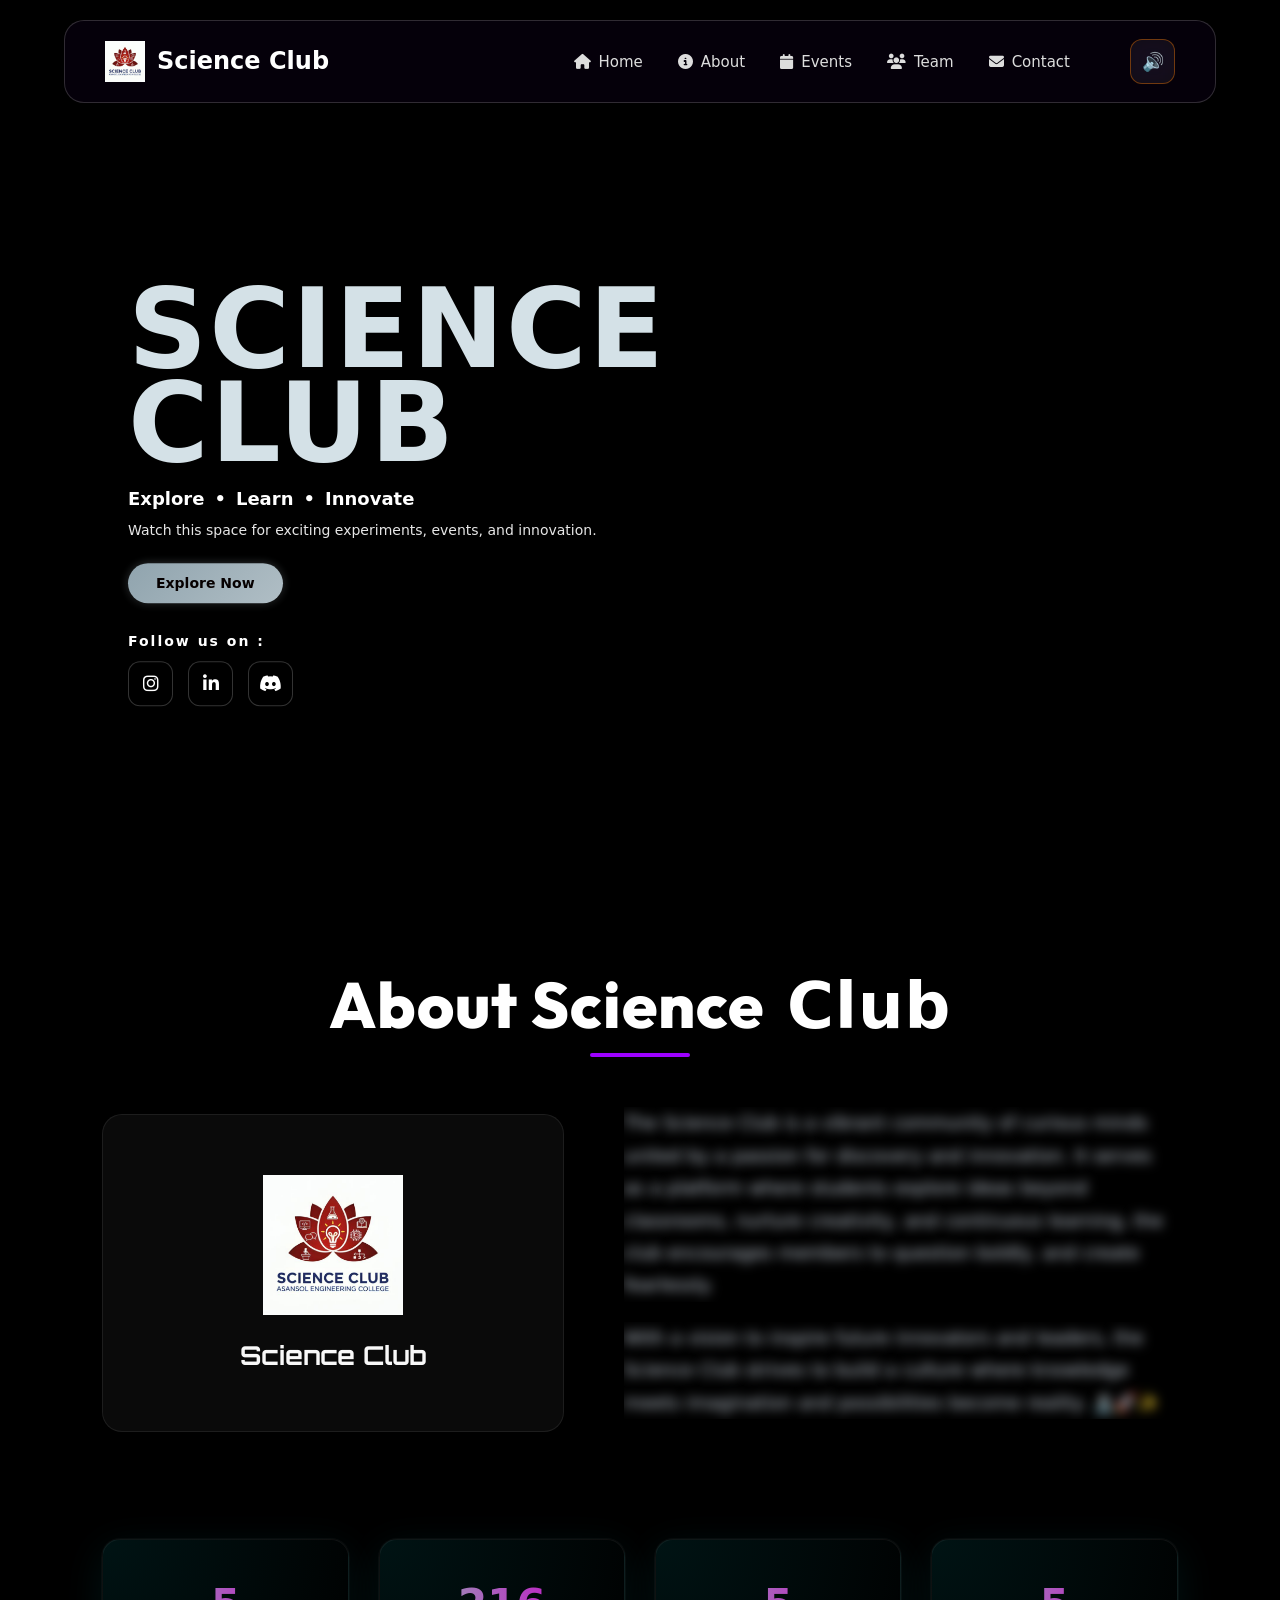
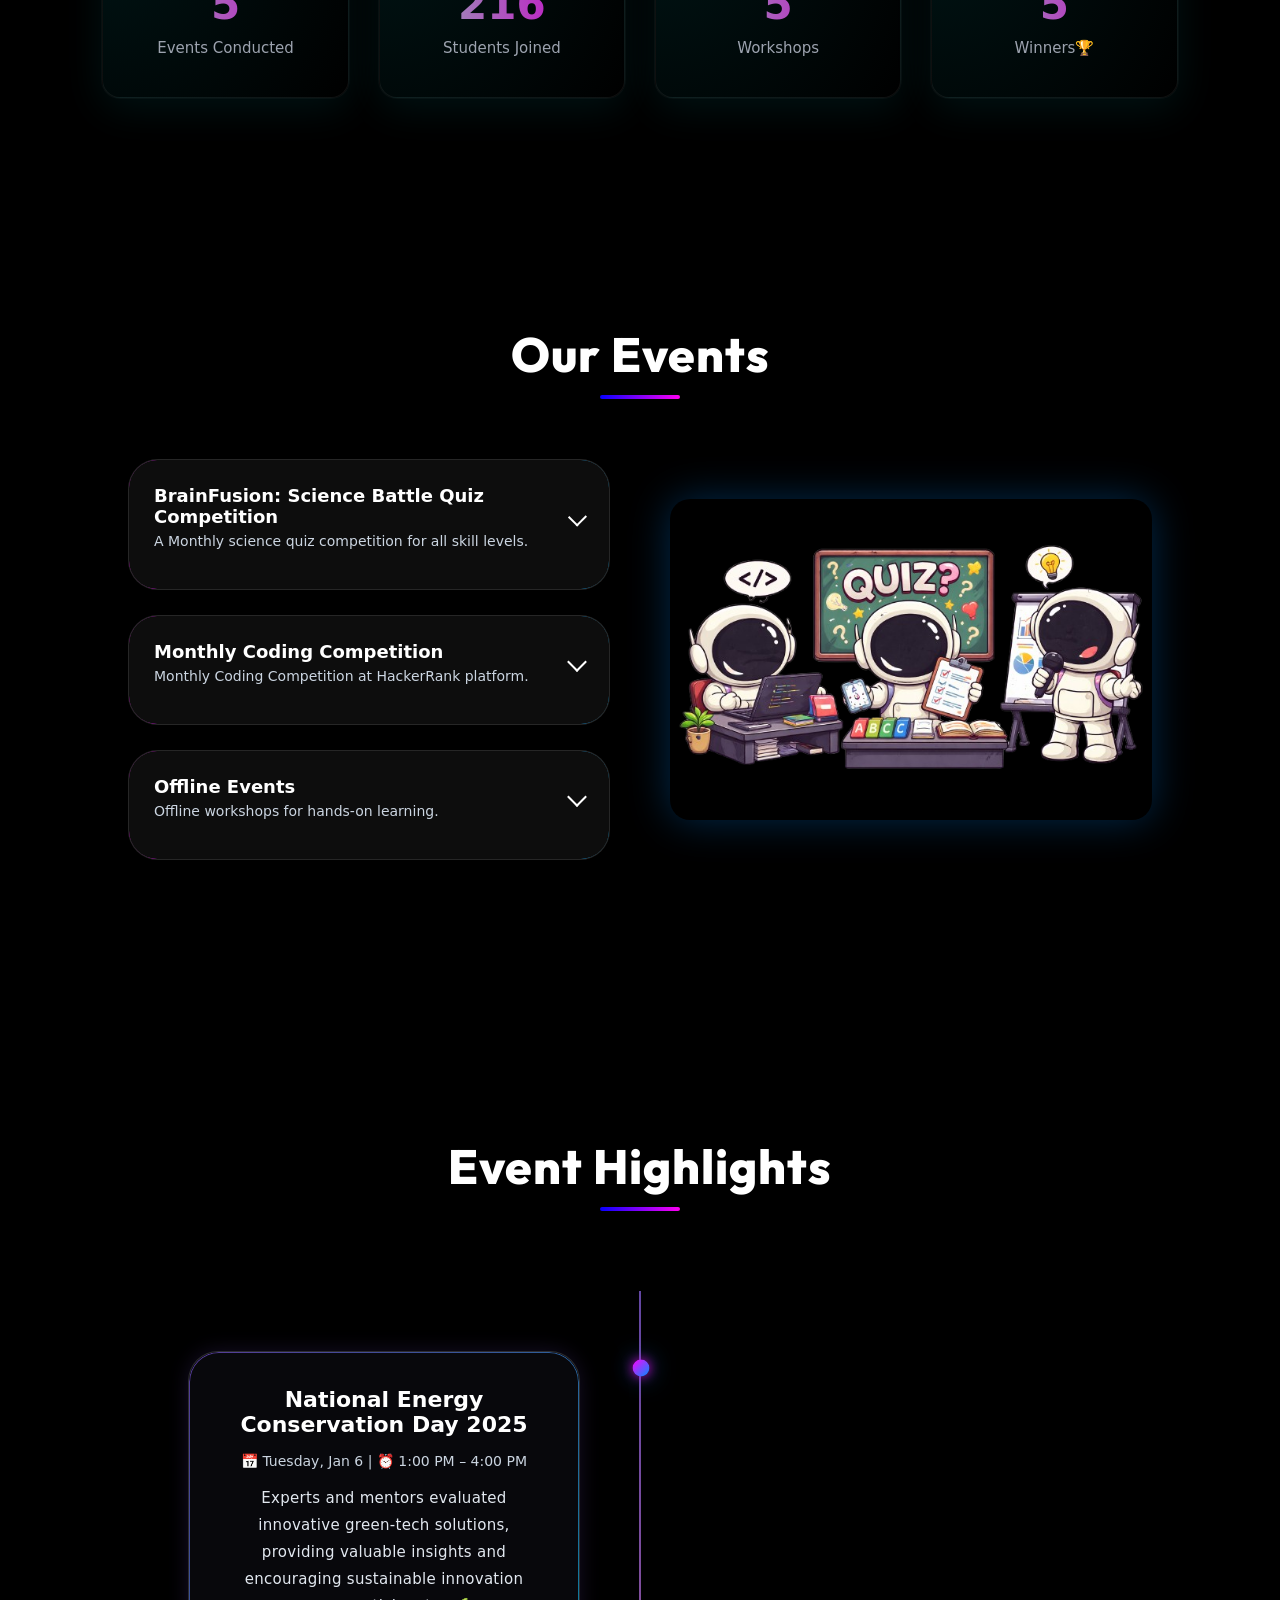
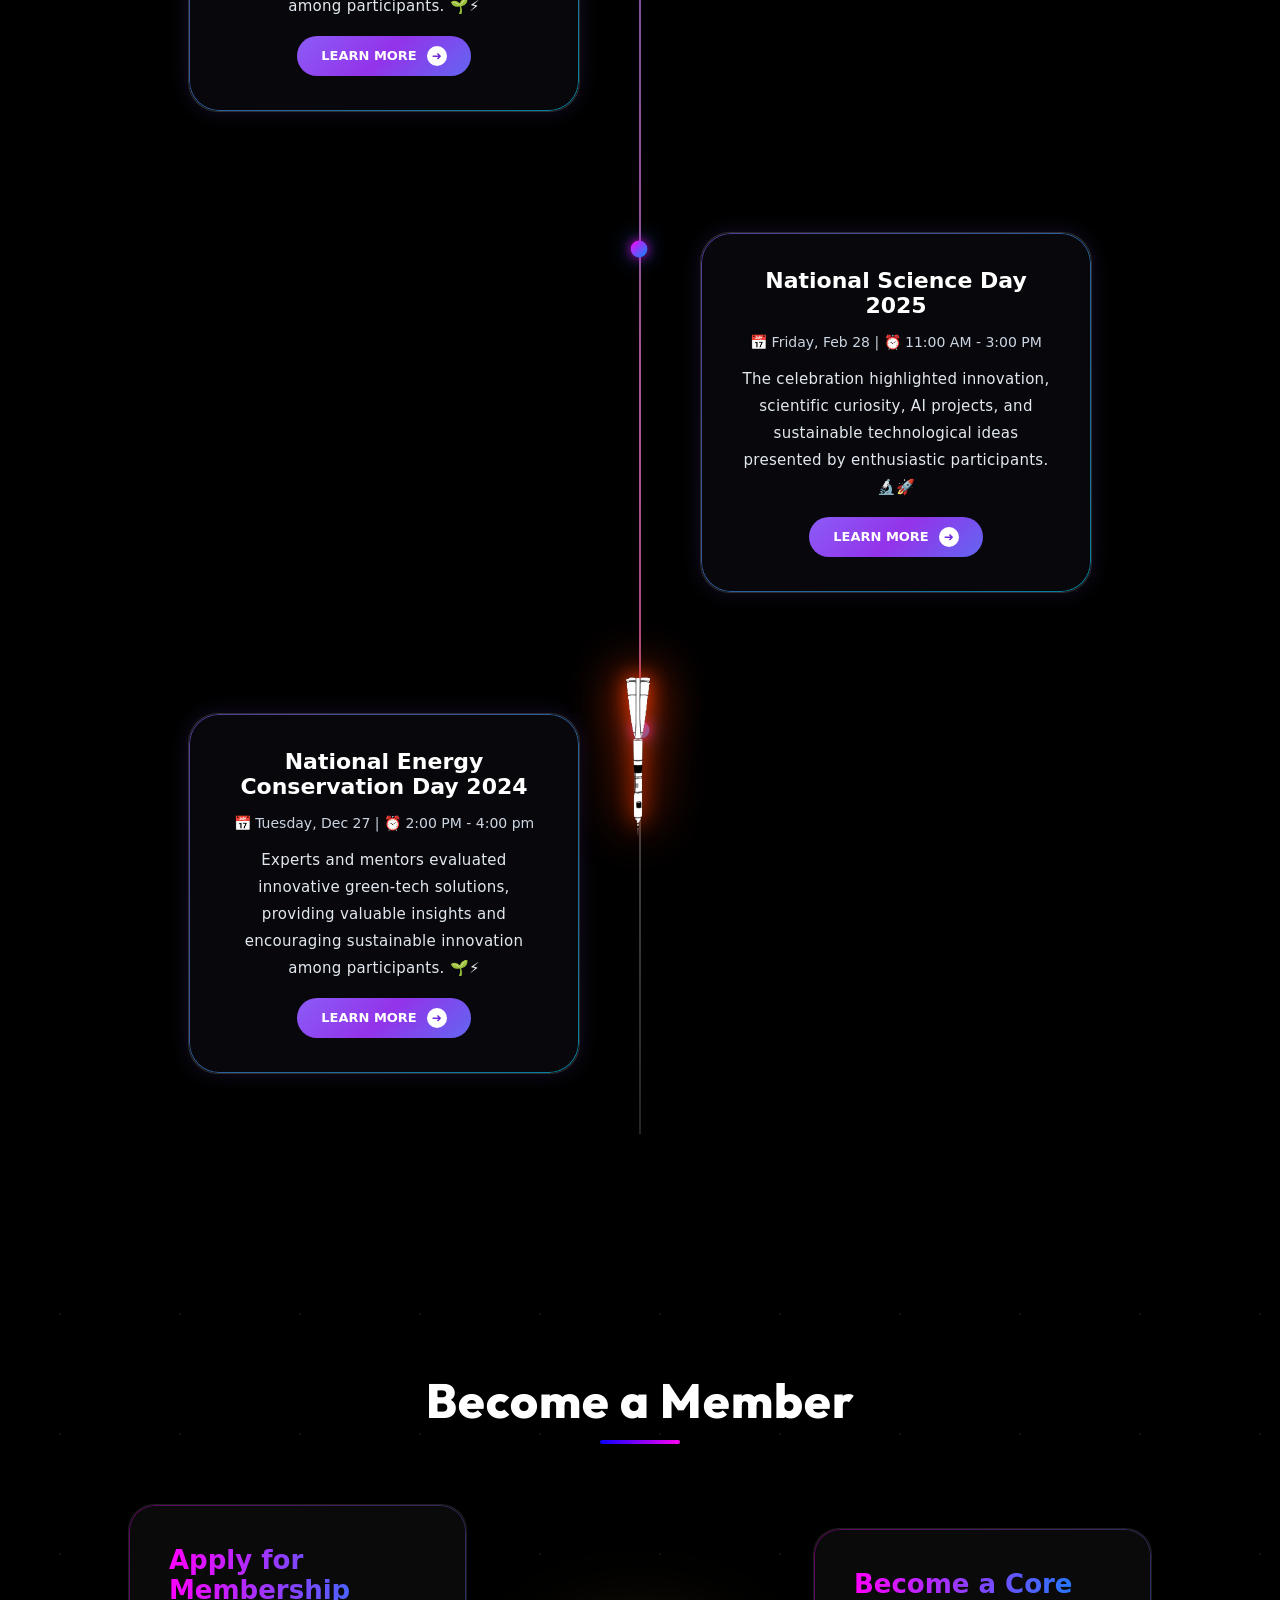
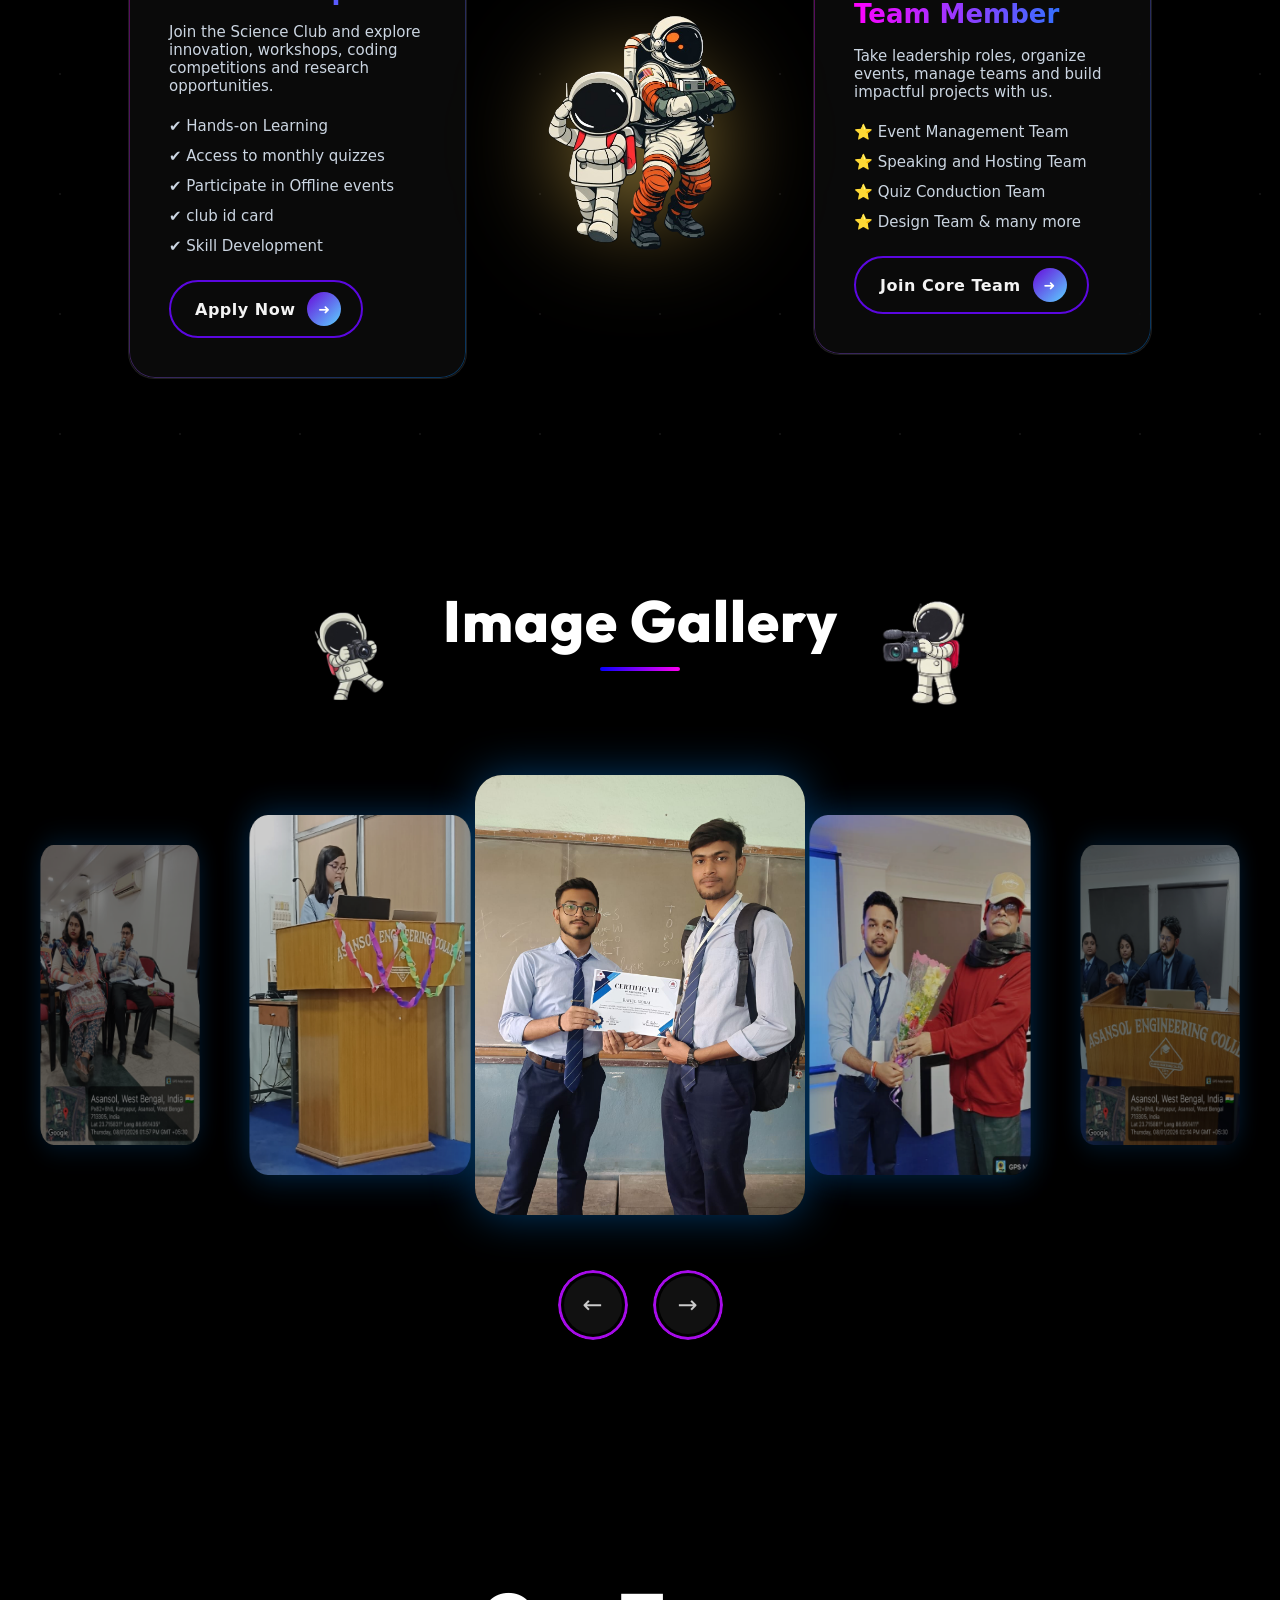
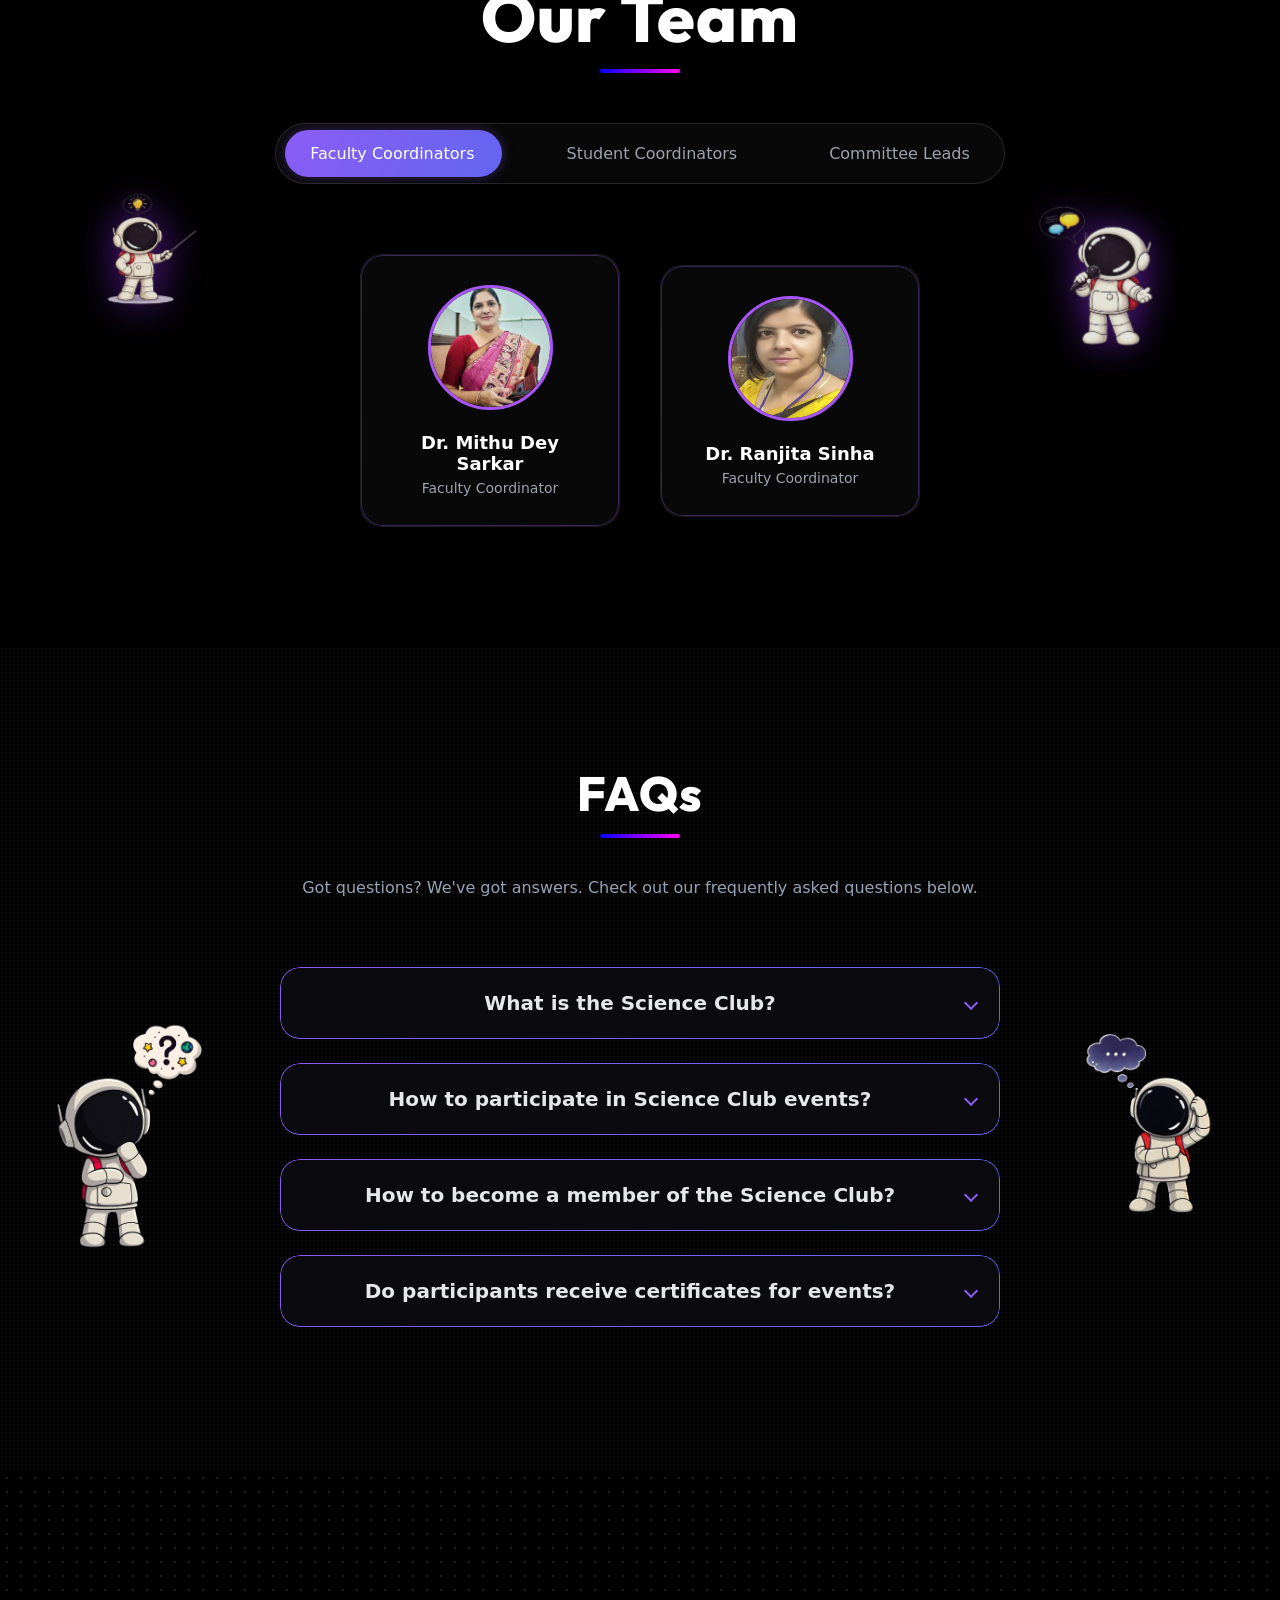
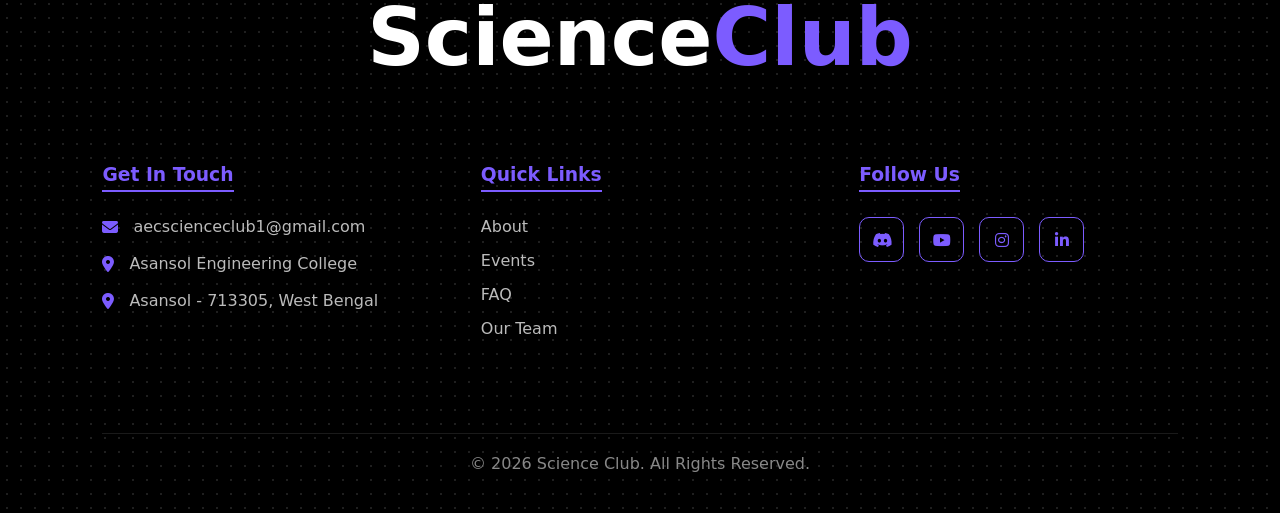
==== commit fc019110: "Updated navbar and mobile fixes" ====
--- a/index.html
+++ b/index.html
@@ -89,9 +89,9 @@
       <p class="follow-text">Follow us on :</p>
 
       <div class="social-icons">
-        <a href="#"><i class="fab fa-instagram"></i></a>
-        <a href="#"><i class="fab fa-linkedin-in"></i></a>
-        <a href="#"><i class="fab fa-discord"></i></a>
+        <a href="https://www.instagram.com/aec.science.club?igsh=N3FjN2ZtNzF4dmRp" target="_blank"><i class="fab fa-instagram"></i></a>
+        <a href="https://www.linkedin.com/company/aec-science-club/" target="_blank"><i class="fab fa-linkedin-in"></i></a>
+        <a href="https://discord.gg/bmRBNJZbu" target="_blank"><i class="fab fa-discord"></i></a>
       </div>
     </div>
 
@@ -349,7 +349,7 @@
       </p>
 
       <!-- ALREADY CORRECT -->
-      <a href="404.html" class="learn-btn">
+      <a href="work2.html" class="learn-btn" target="_blank">
         LEARN MORE <span class="btn-icon">➜</span>
       </a>
     </div>
@@ -374,7 +374,7 @@
         coding competitions and research opportunities.
       </p>
 
-      <ul>
+      <ul class="membership-features">
          <li>✔ Hands-on Learning</li>
         <li>✔ Access to monthly quizzes</li>
         <li>✔ Participate in Offline events</li>
@@ -382,7 +382,7 @@
         <li>✔ Skill Development</li>
       </ul>
 
-      <a href="member.html" class="member-btn">
+      <a href="member.html" class="member-btn" target="_blank">
         Apply Now
       </a>
 
@@ -407,7 +407,7 @@
         build impactful projects with us.
       </p>
 
-      <ul>
+      <ul class="membership-features">
         <li>⭐ Event Management Team</li>
         <li>⭐ Speaking and Hosting Team</li>
         <li>⭐ Quiz Conduction Team</li>
@@ -415,7 +415,7 @@
 
       </ul>
 
-      <a href="coreteam.html" class="member-btn core-btn">
+      <a href="coreteam.html" class="member-btn core-btn" target="_blank">
         Join Core Team
       </a>
 
@@ -519,7 +519,7 @@
   <div class="team-grid" id="students">
     <div class="team-card president">
       
-      <img src="assets/Team/student/swastika.jpg" alt="">
+      <img src="assets/Team/student/Swastika.jpg" alt="">
       <h3>Swastika Banerjee</h3>
       <p>Hosting lead</p>
       <a href="https://www.linkedin.com/in/swastika-banerjee-483122326?utm_source=share_via&utm_content=profile&utm_medium=member_android" target="_blank" class="linkedin">
@@ -528,7 +528,7 @@
     </div>
 
     <!-- Repeat for total 8 -->
-    <div class="team-card"><img src="assets/Team/student/prithwish.png"><h3>Prithwish Chatterjee</h3><p>Event lead</p><a href="https://www.linkedin.com/in/prithchatterjee?utm_source=share_via&utm_content=profile&utm_medium=member_android" class="linkedin" target="_blank"><i class="fab fa-linkedin-in"></i></a></div>
+    <div class="team-card"><img src="assets/Team/student/Prithwish.png"><h3>Prithwish Chatterjee</h3><p>Event lead</p><a href="https://www.linkedin.com/in/prithchatterjee?utm_source=share_via&utm_content=profile&utm_medium=member_android" class="linkedin" target="_blank"><i class="fab fa-linkedin-in"></i></a></div>
     <div class="team-card"><img src="assets/Team/student/pratyay.png"><h3>Pratyay Chatterjee</h3><p>Design Lead</p><a href="https://www.linkedin.com/in/pratyay-chatterjee-528a9332a?utm_source=share_via&utm_content=profile&utm_medium=member_android" class="linkedin" target="_blank"><i class="fab fa-linkedin-in"></i></a></div>
     <div class="team-card"><img src="assets/Team/student/sohom.jpg"><h3>Sohom Dutta</h3><p>Design team</p><a href="#" class="linkedin"><i class="fab fa-linkedin-in"></i></a></div>
     <div class="team-card"><img src="assets/Team/student/indu.jpg"><h3>Induprama Mondal</h3><p>Hosting team</p><a href="https://www.linkedin.com/in/induprama-mandal-748165395?utm_source=share_via&utm_content=profile&utm_medium=member_android" class="linkedin" target="_blank"><i class="fab fa-linkedin-in"></i></a></div>
@@ -670,8 +670,8 @@
       </div>
 
       <div class="footer-item">
-        <i class="fas fa-phone"></i>
-        <span>+91 98765 43210</span>
+        <i class="fas fa-map-marker-alt"></i>
+       Asansol - 713305, West Bengal
       </div>
     </div>
 
@@ -689,10 +689,10 @@
       <h3>Follow Us</h3>
 
       <div class="social-box">
-        <a href="#"><i class="fas fa-discord"></i></a>
+        <a href="https://discord.gg/bmRBNJZbu" target="_blank"><i class="fab fa-discord"></i></a>
         <a href="#"><i class="fab fa-youtube"></i></a>
-        <a href="#"><i class="fab fa-instagram"></i></a>
-        <a href="#"><i class="fab fa-linkedin-in"></i></a>
+        <a href="https://www.instagram.com/aec.science.club?igsh=N3FjN2ZtNzF4dmRp" target="_blank"><i class="fab fa-instagram"></i></a>
+        <a href="https://www.linkedin.com/company/aec-science-club/" target="_blank"><i class="fab fa-linkedin-in"></i></a>
       </div>
 
     </div>
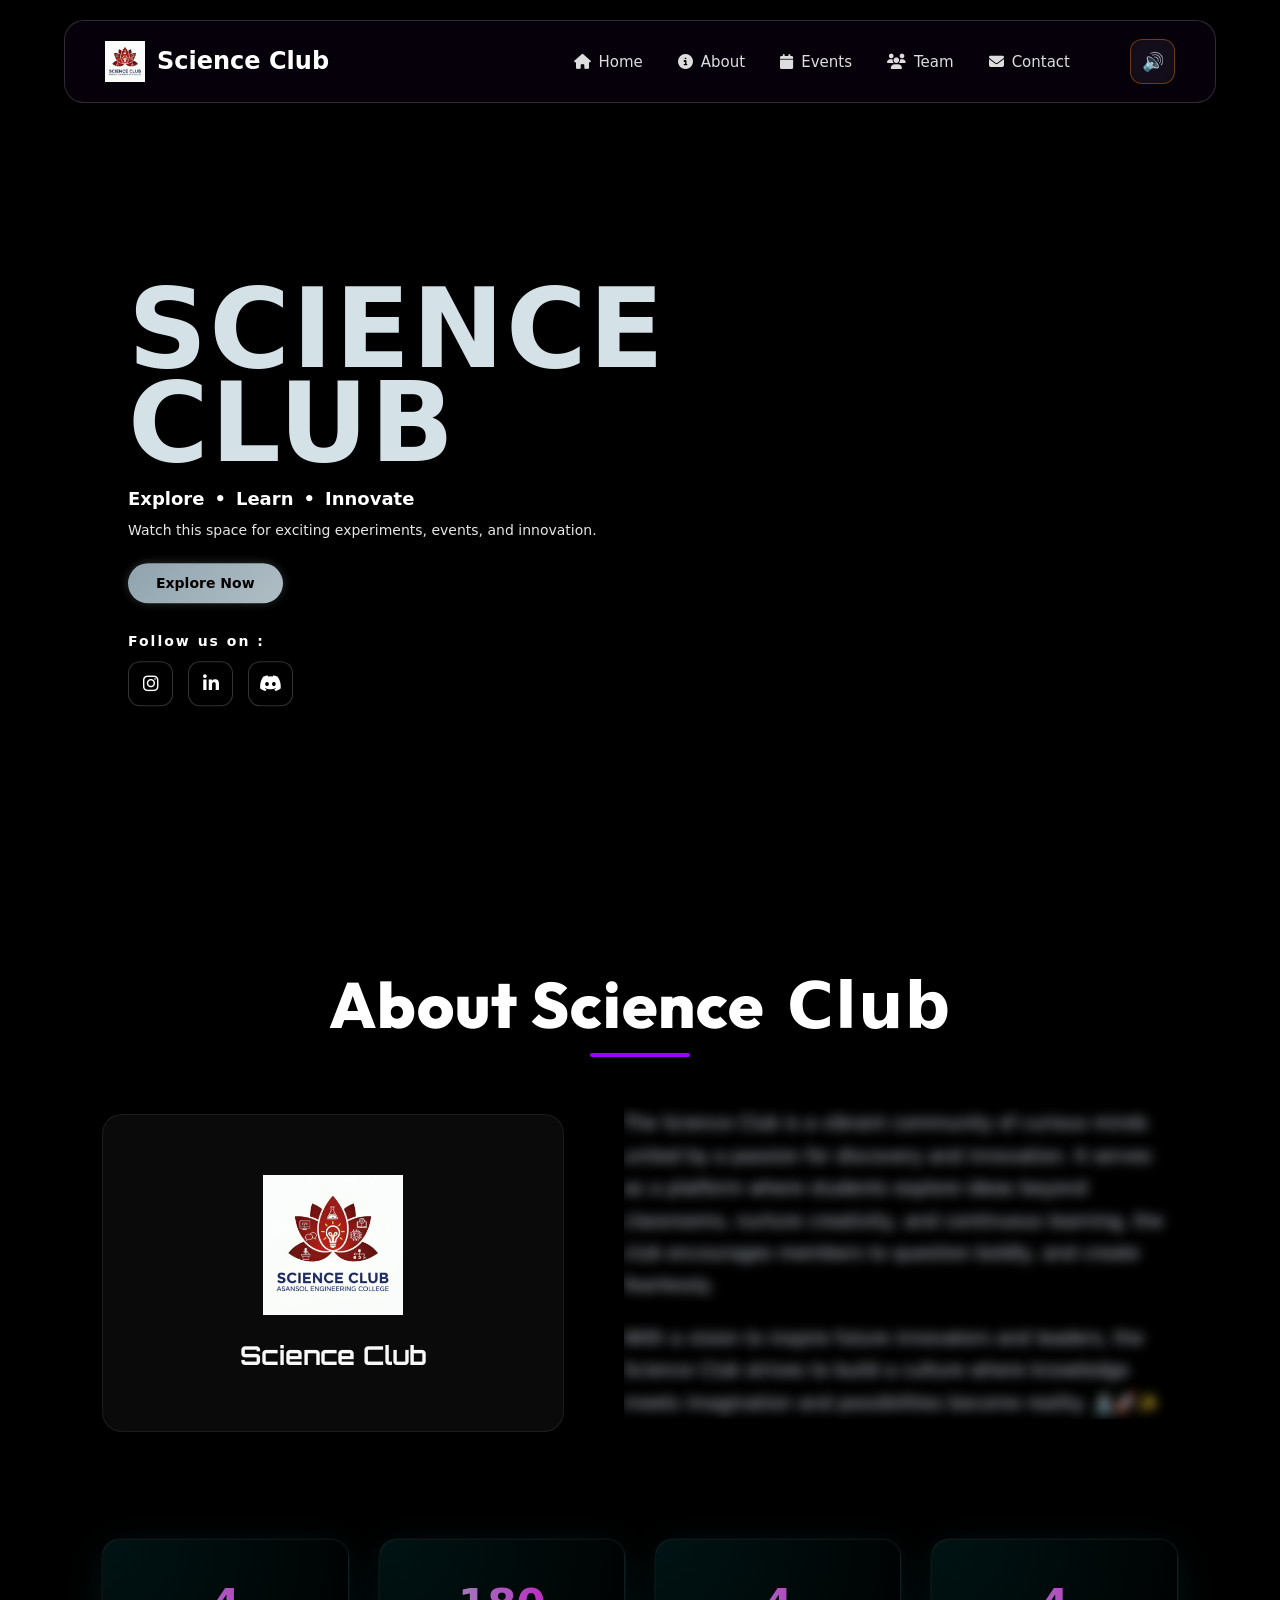
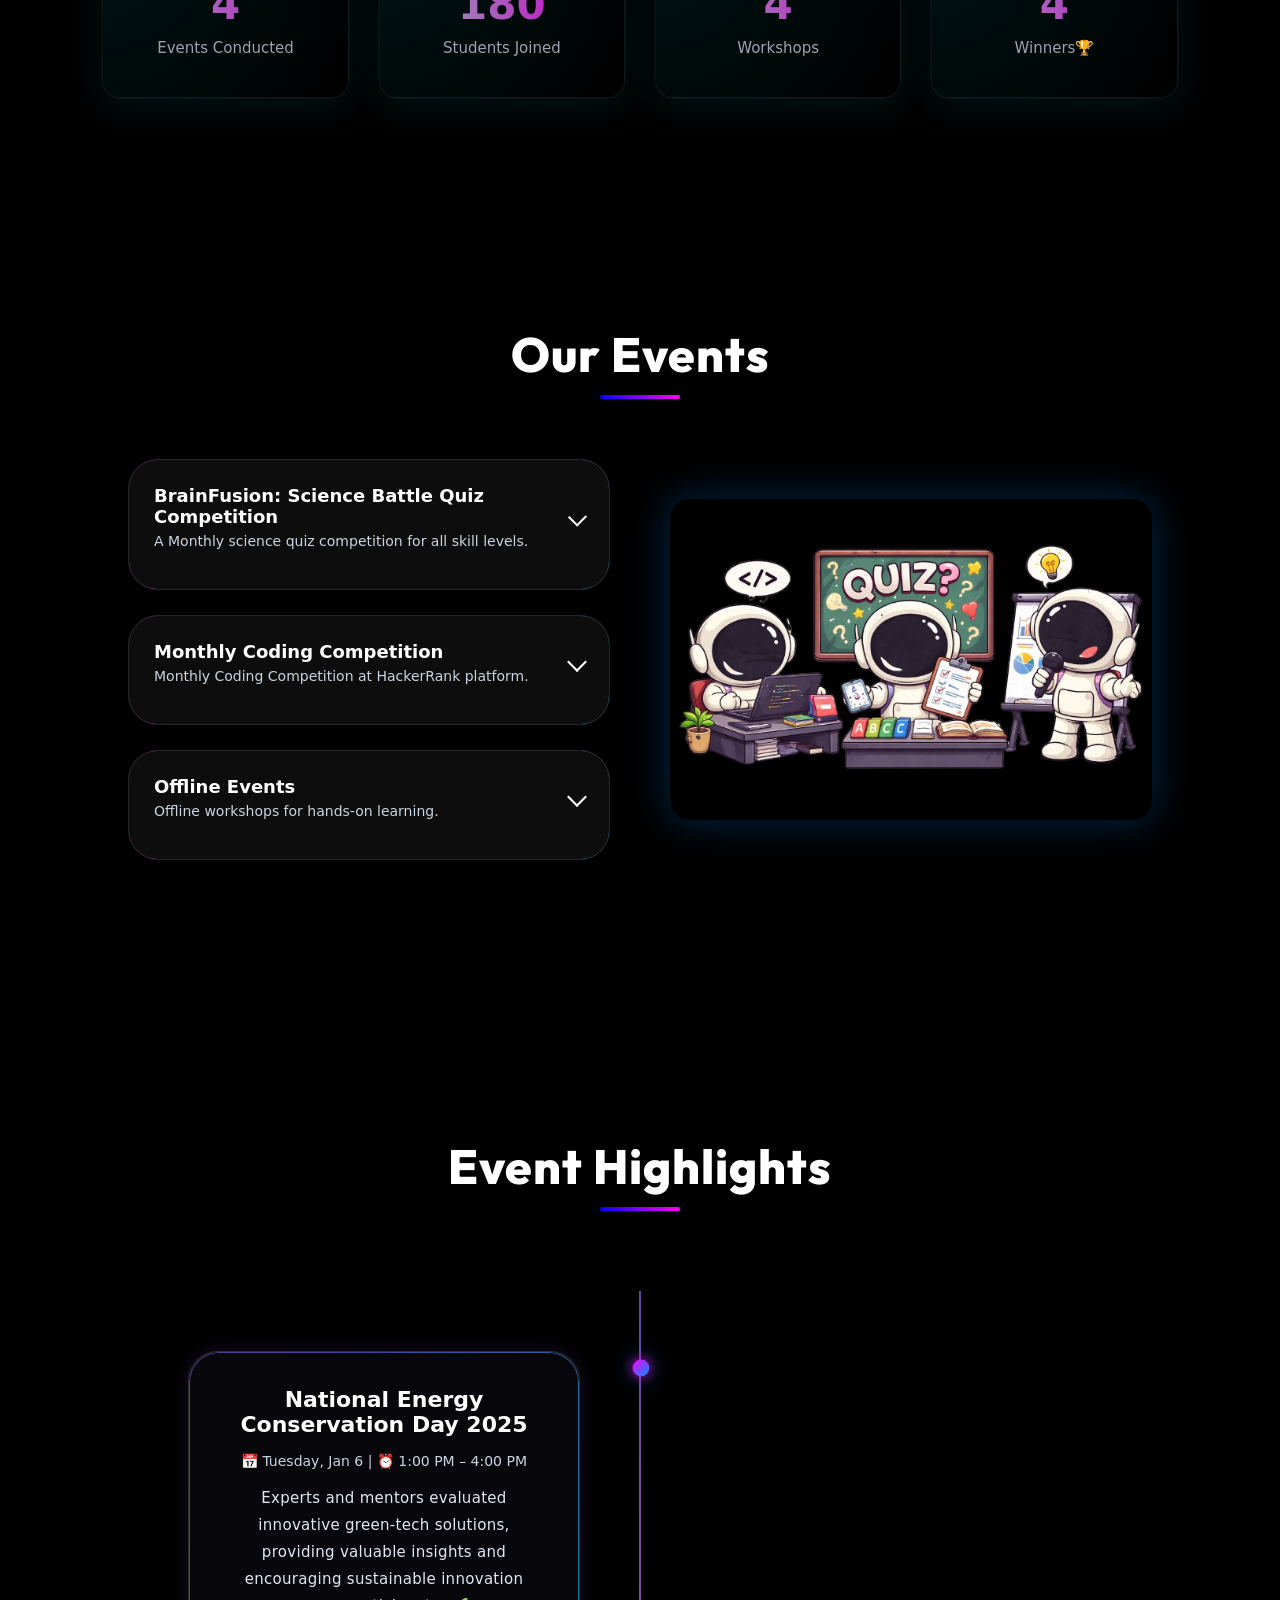
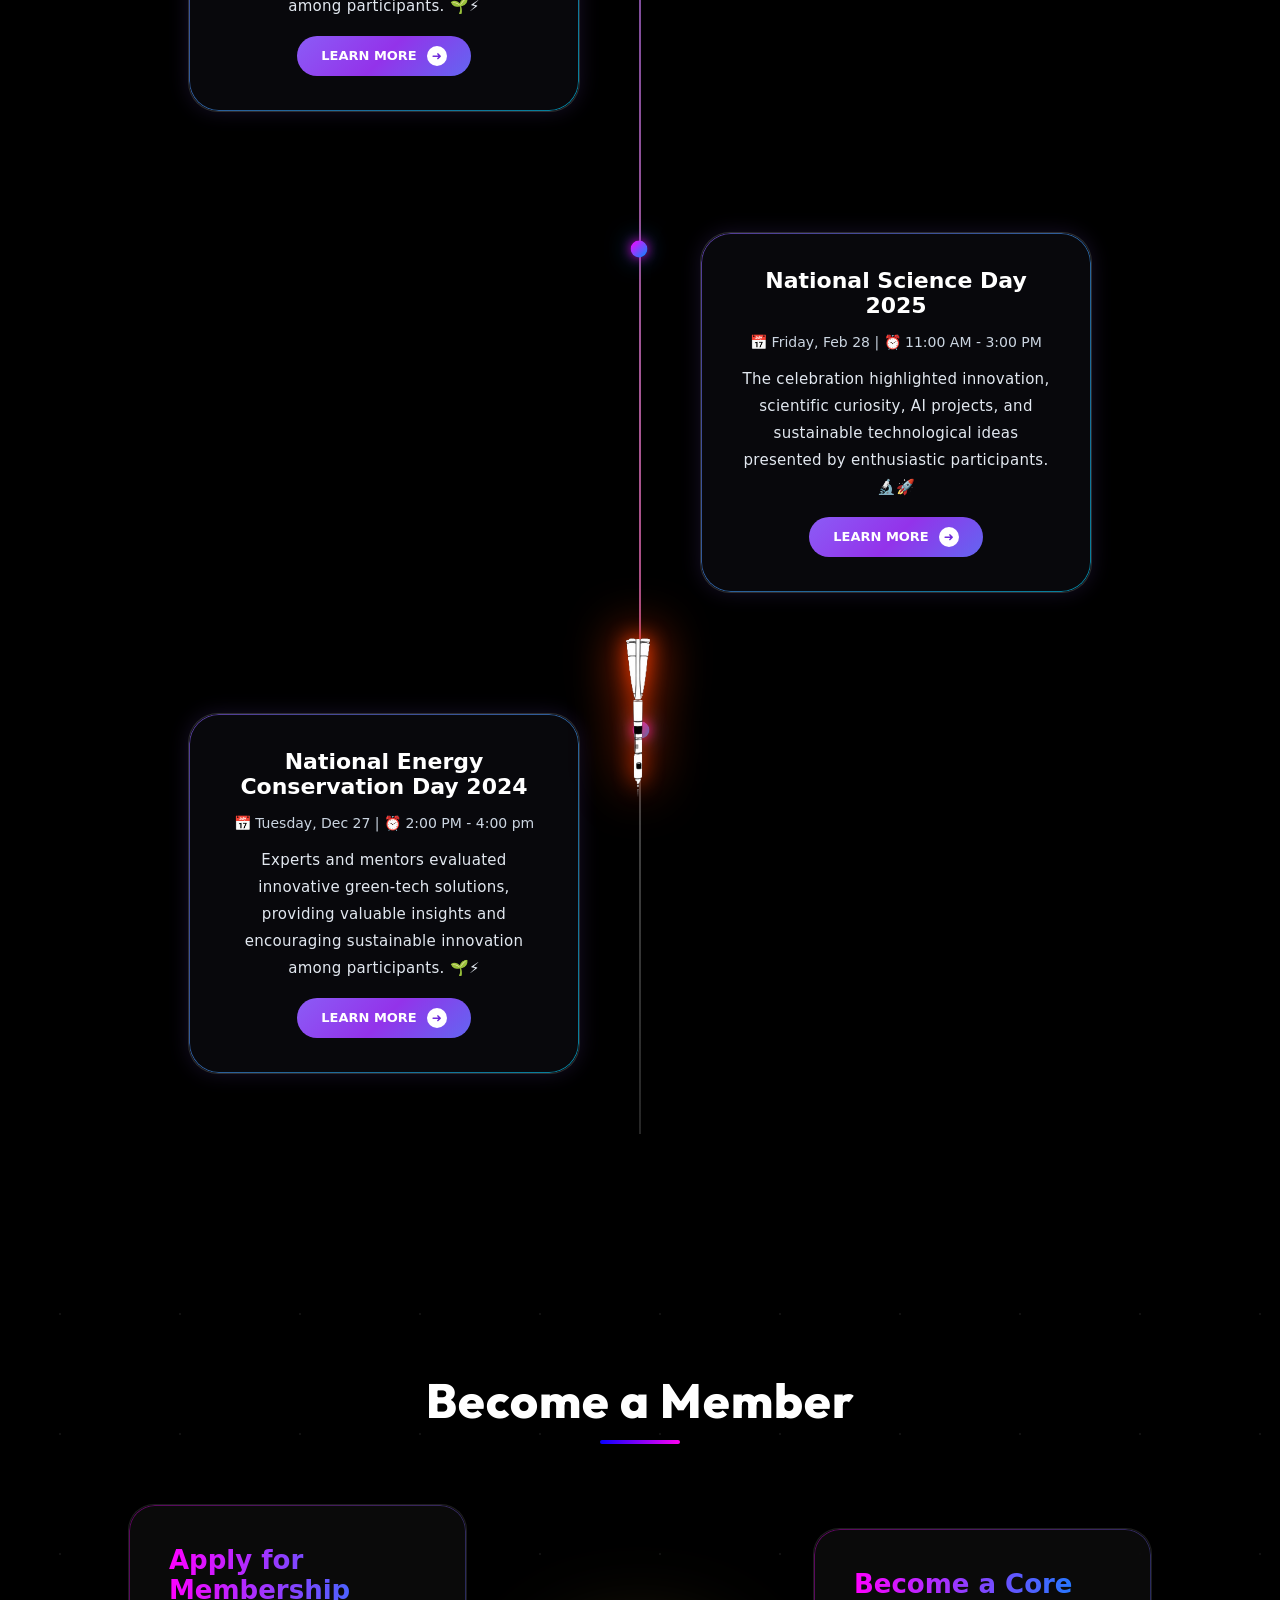
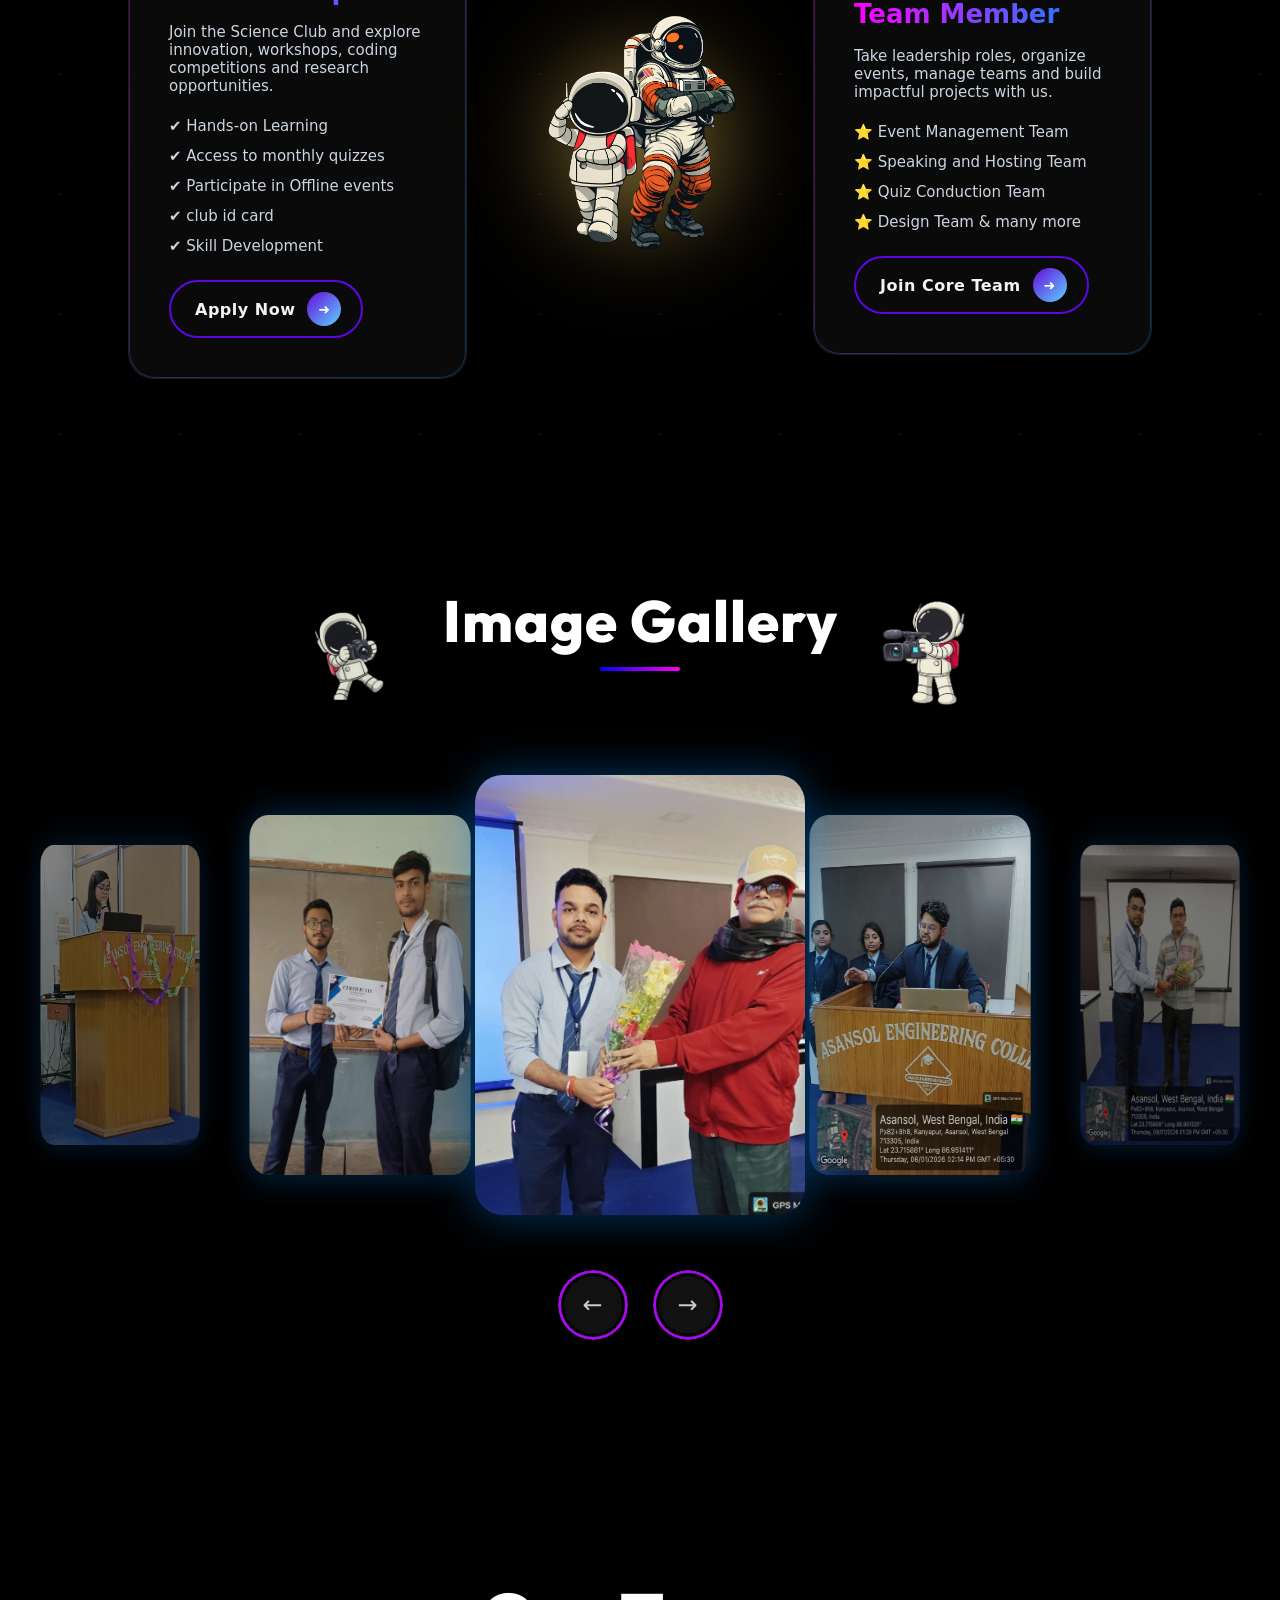
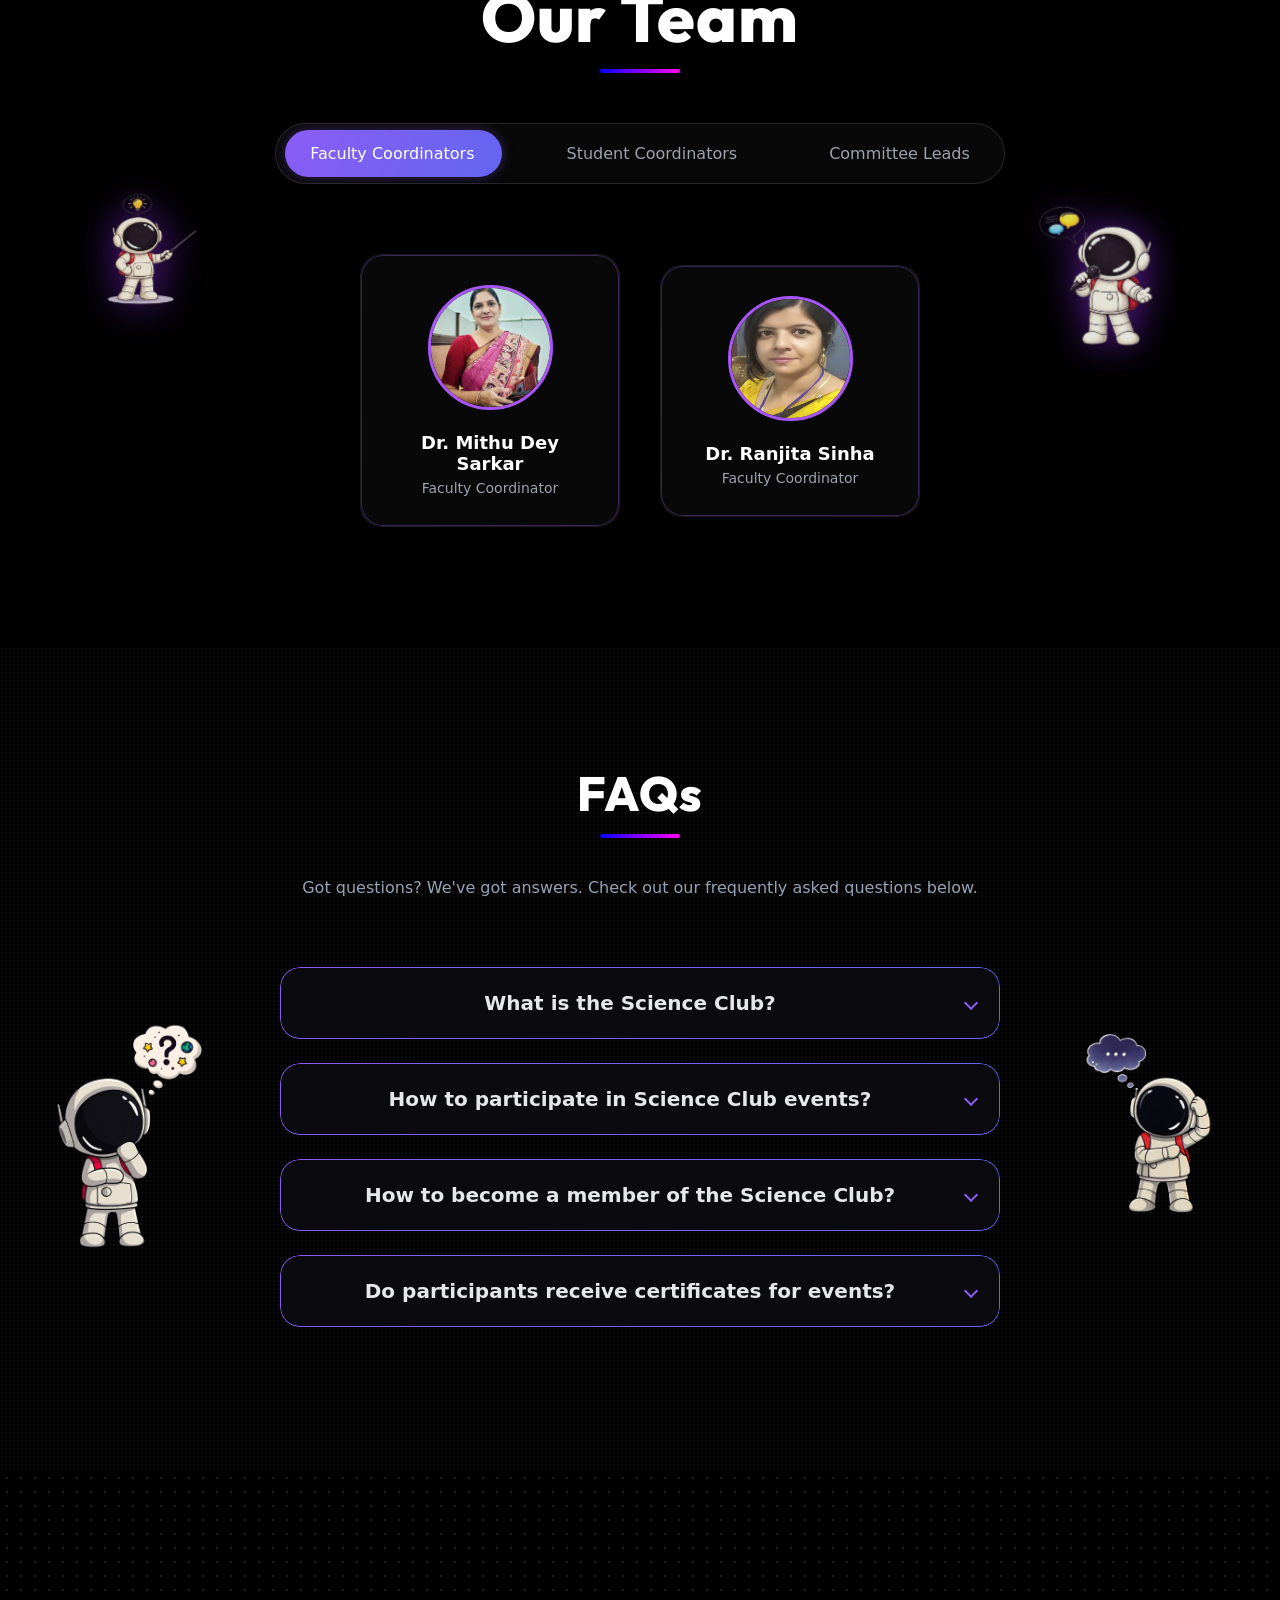
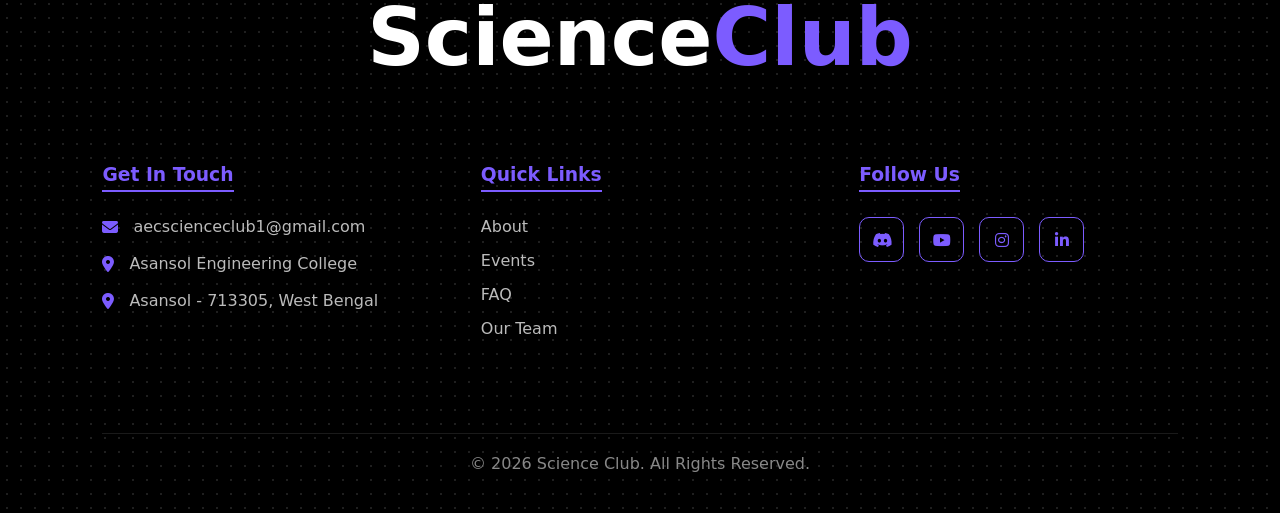
==== commit 7c07a6b2: "message" ====
--- a/index.html
+++ b/index.html
@@ -530,7 +530,7 @@
     <!-- Repeat for total 8 -->
     <div class="team-card"><img src="assets/Team/student/Prithwish.png"><h3>Prithwish Chatterjee</h3><p>Event lead</p><a href="https://www.linkedin.com/in/prithchatterjee?utm_source=share_via&utm_content=profile&utm_medium=member_android" class="linkedin" target="_blank"><i class="fab fa-linkedin-in"></i></a></div>
     <div class="team-card"><img src="assets/Team/student/pratyay.png"><h3>Pratyay Chatterjee</h3><p>Design Lead</p><a href="https://www.linkedin.com/in/pratyay-chatterjee-528a9332a?utm_source=share_via&utm_content=profile&utm_medium=member_android" class="linkedin" target="_blank"><i class="fab fa-linkedin-in"></i></a></div>
-    <div class="team-card"><img src="assets/Team/student/sohom.jpg"><h3>Sohom Dutta</h3><p>Design team</p><a href="#" class="linkedin"><i class="fab fa-linkedin-in"></i></a></div>
+    <div class="team-card"><img src="assets/Team/student/sohom.jpg"><h3>Sohom Dutta</h3><p>Design team</p><a href="https://www.linkedin.com/in/soham-dutta-385276402/?skipRe" class="linkedin"><i class="fab fa-linkedin-in"></i></a></div>
     <div class="team-card"><img src="assets/Team/student/indu.jpg"><h3>Induprama Mondal</h3><p>Hosting team</p><a href="https://www.linkedin.com/in/induprama-mandal-748165395?utm_source=share_via&utm_content=profile&utm_medium=member_android" class="linkedin" target="_blank"><i class="fab fa-linkedin-in"></i></a></div>
     <div class="team-card"><img src="assets/Team/student/pritom.jpg"><h3>Pritom Nandi</h3><p>Marketing Team</p><a href="https://www.linkedin.com/in/csbs-pritom-nandi-6b2054386?utm_source=share_via&utm_content=profile&utm_medium=member_android" class="linkedin" target="_blank"><i class="fab fa-linkedin-in"></i></a></div>
     
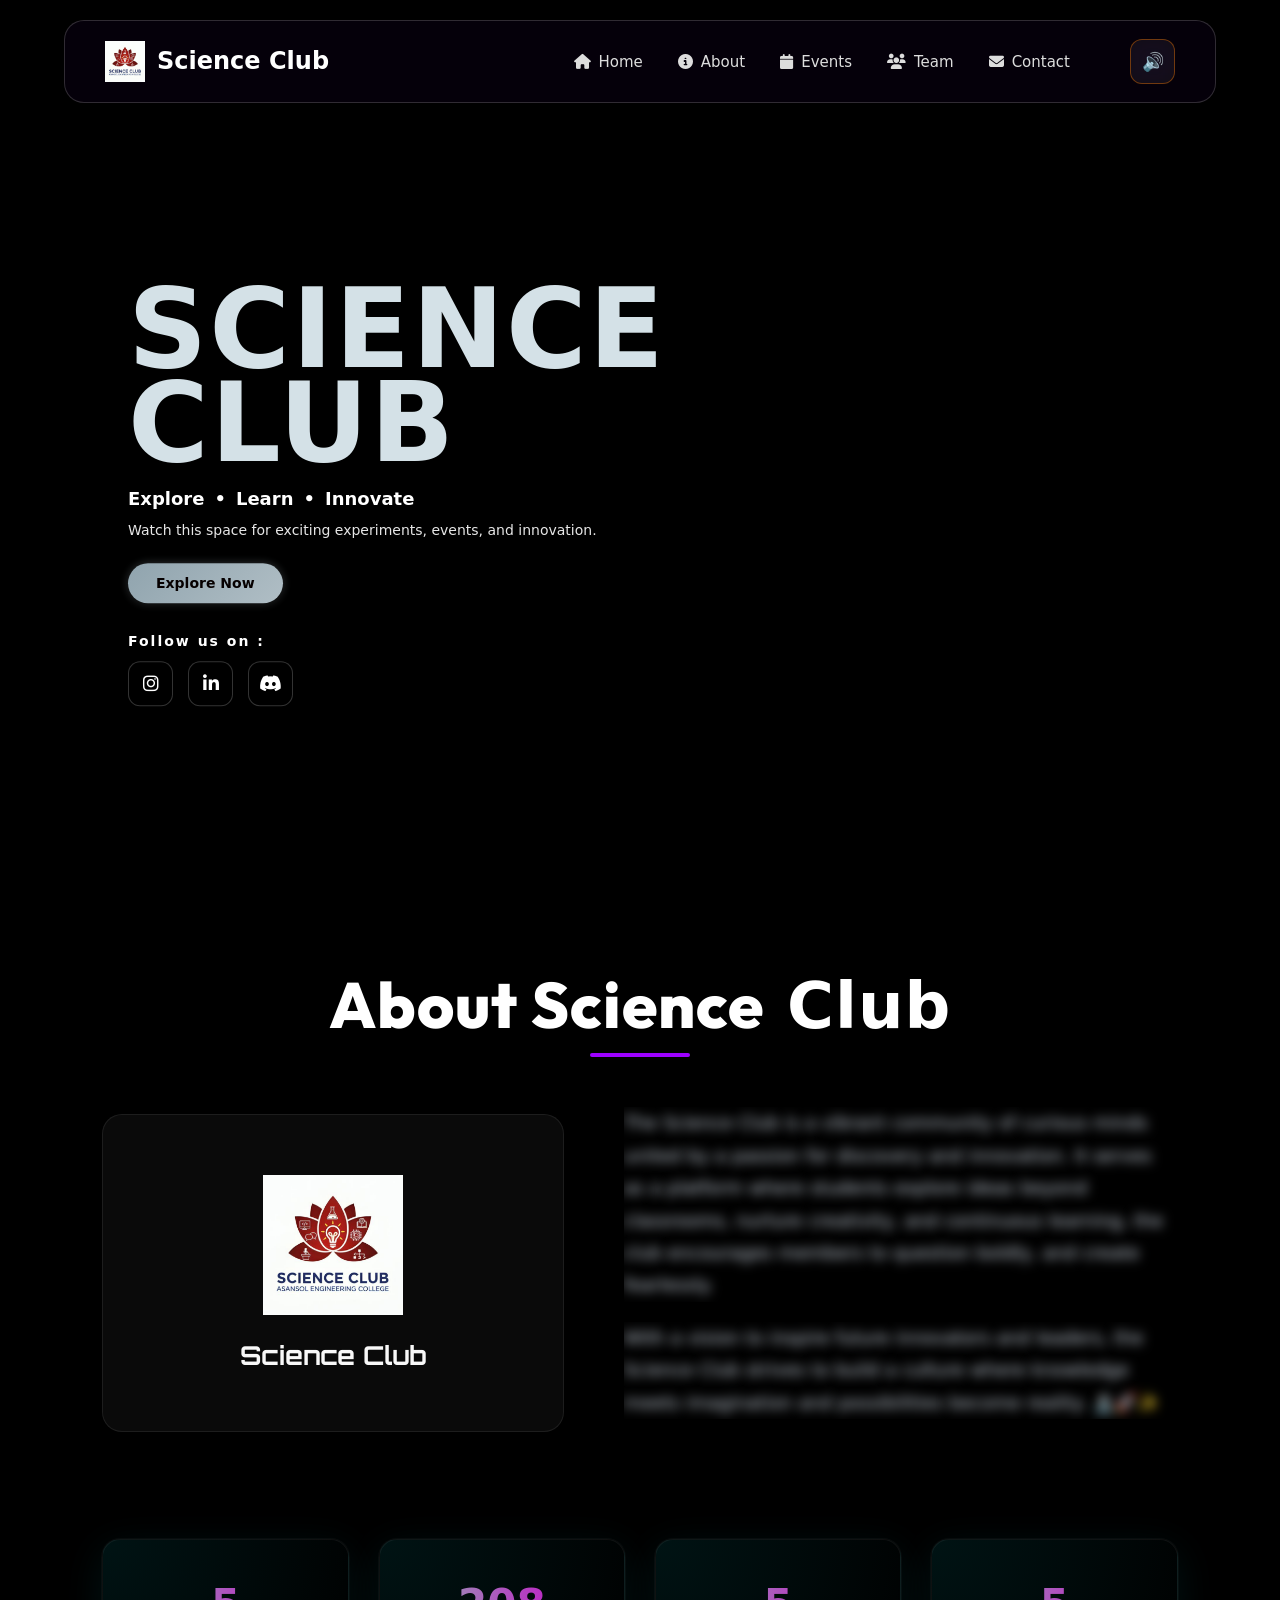
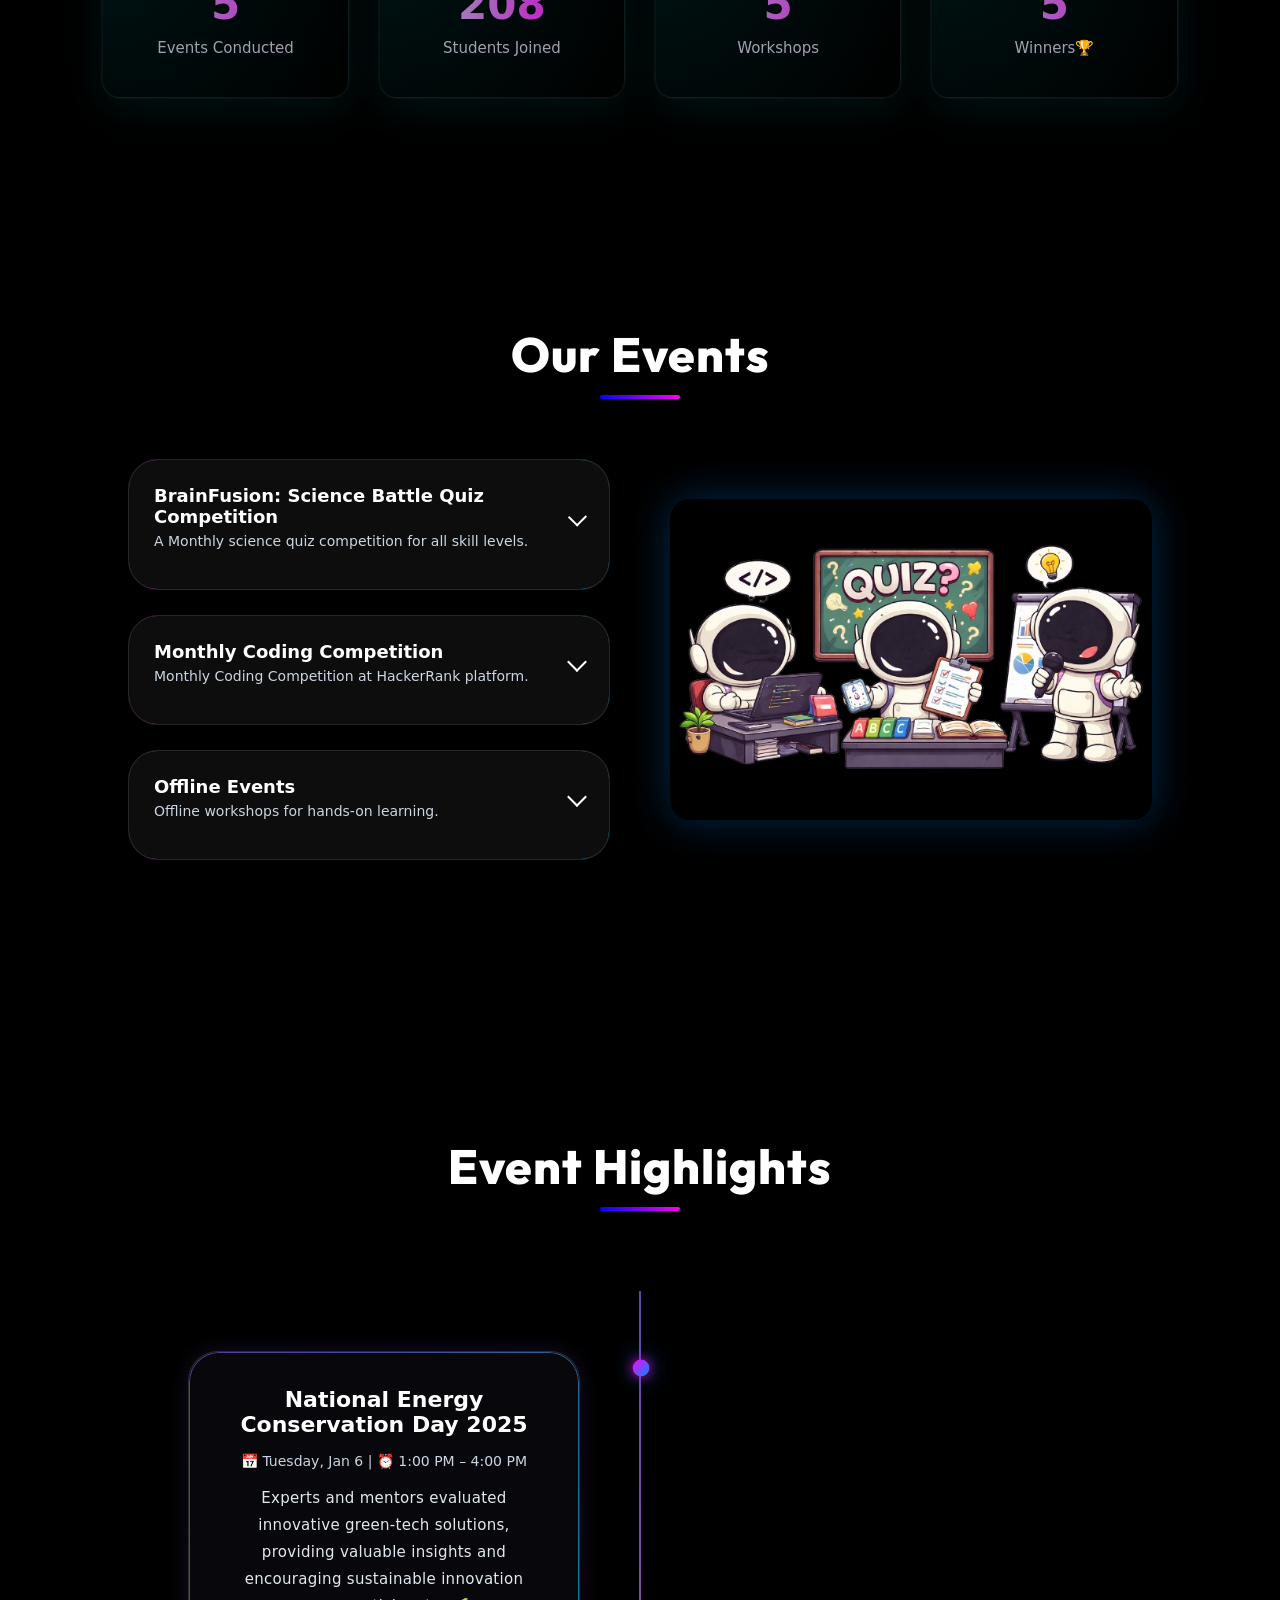
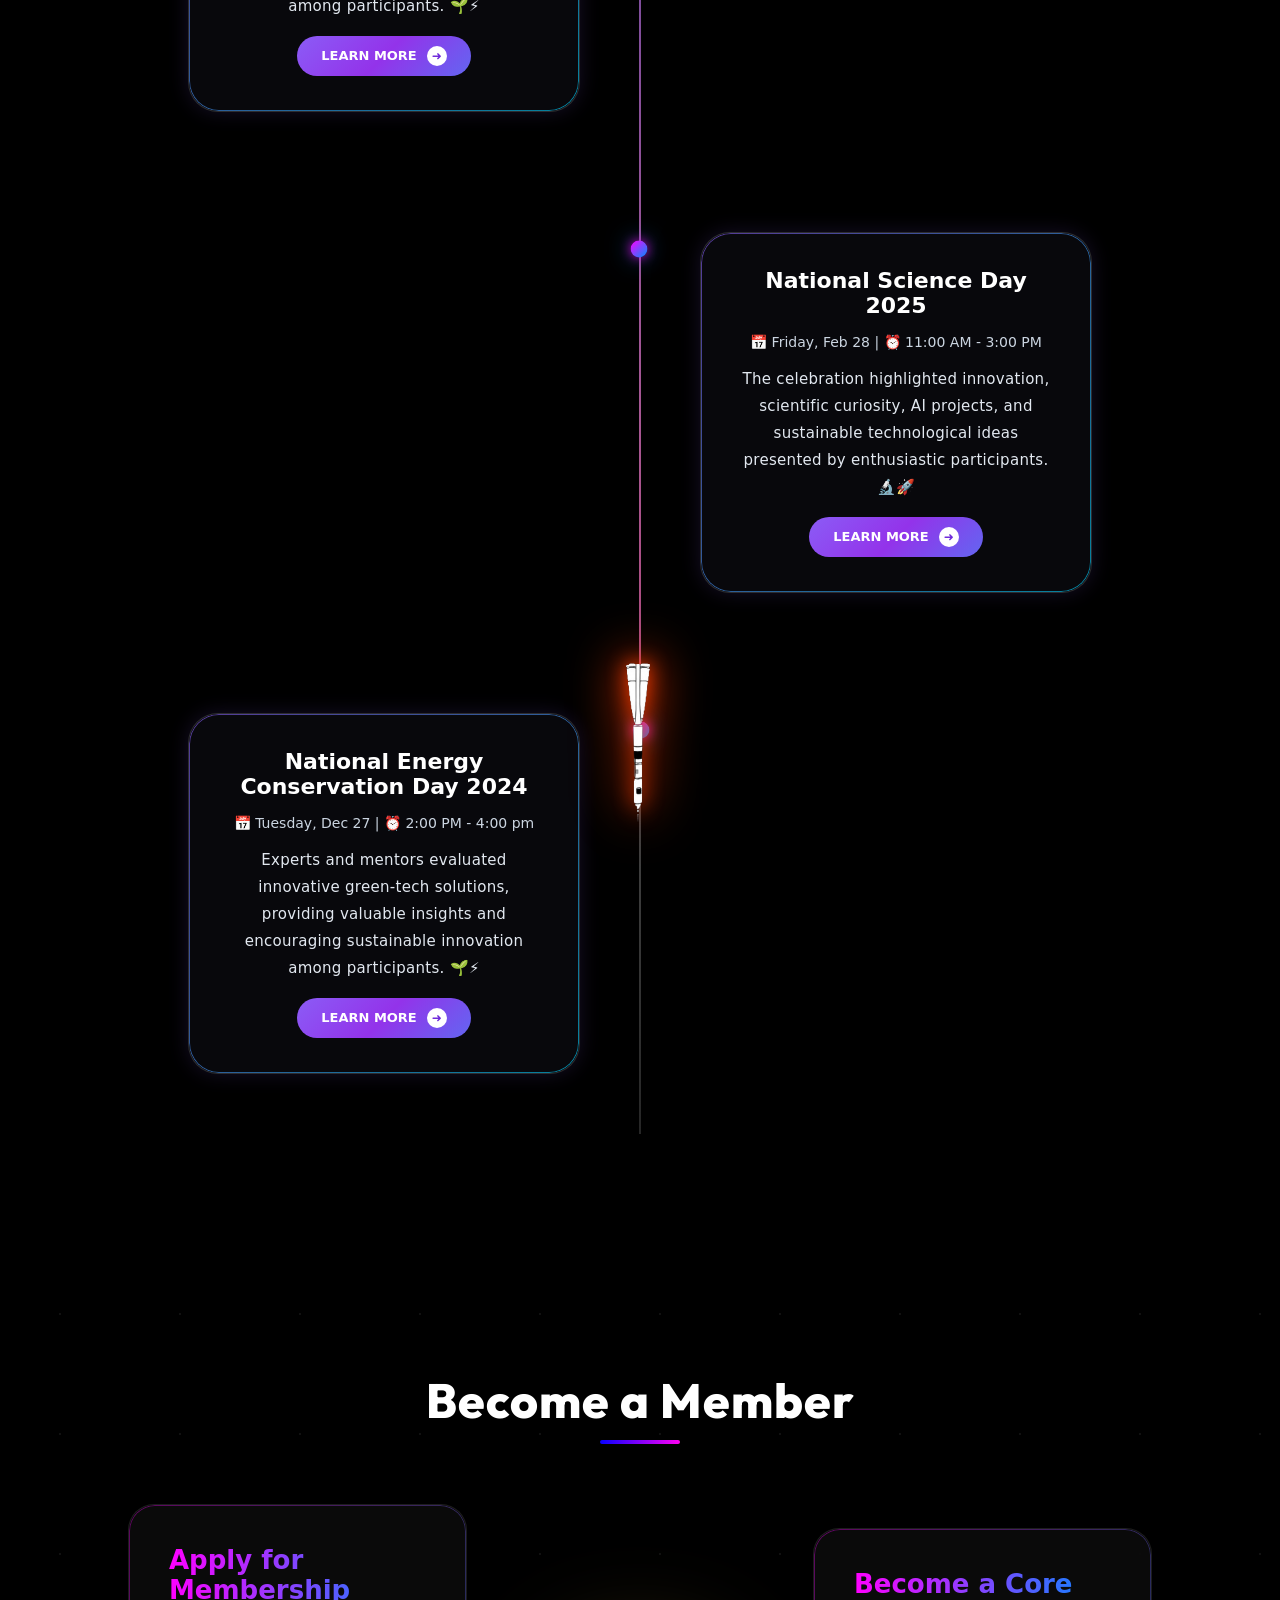
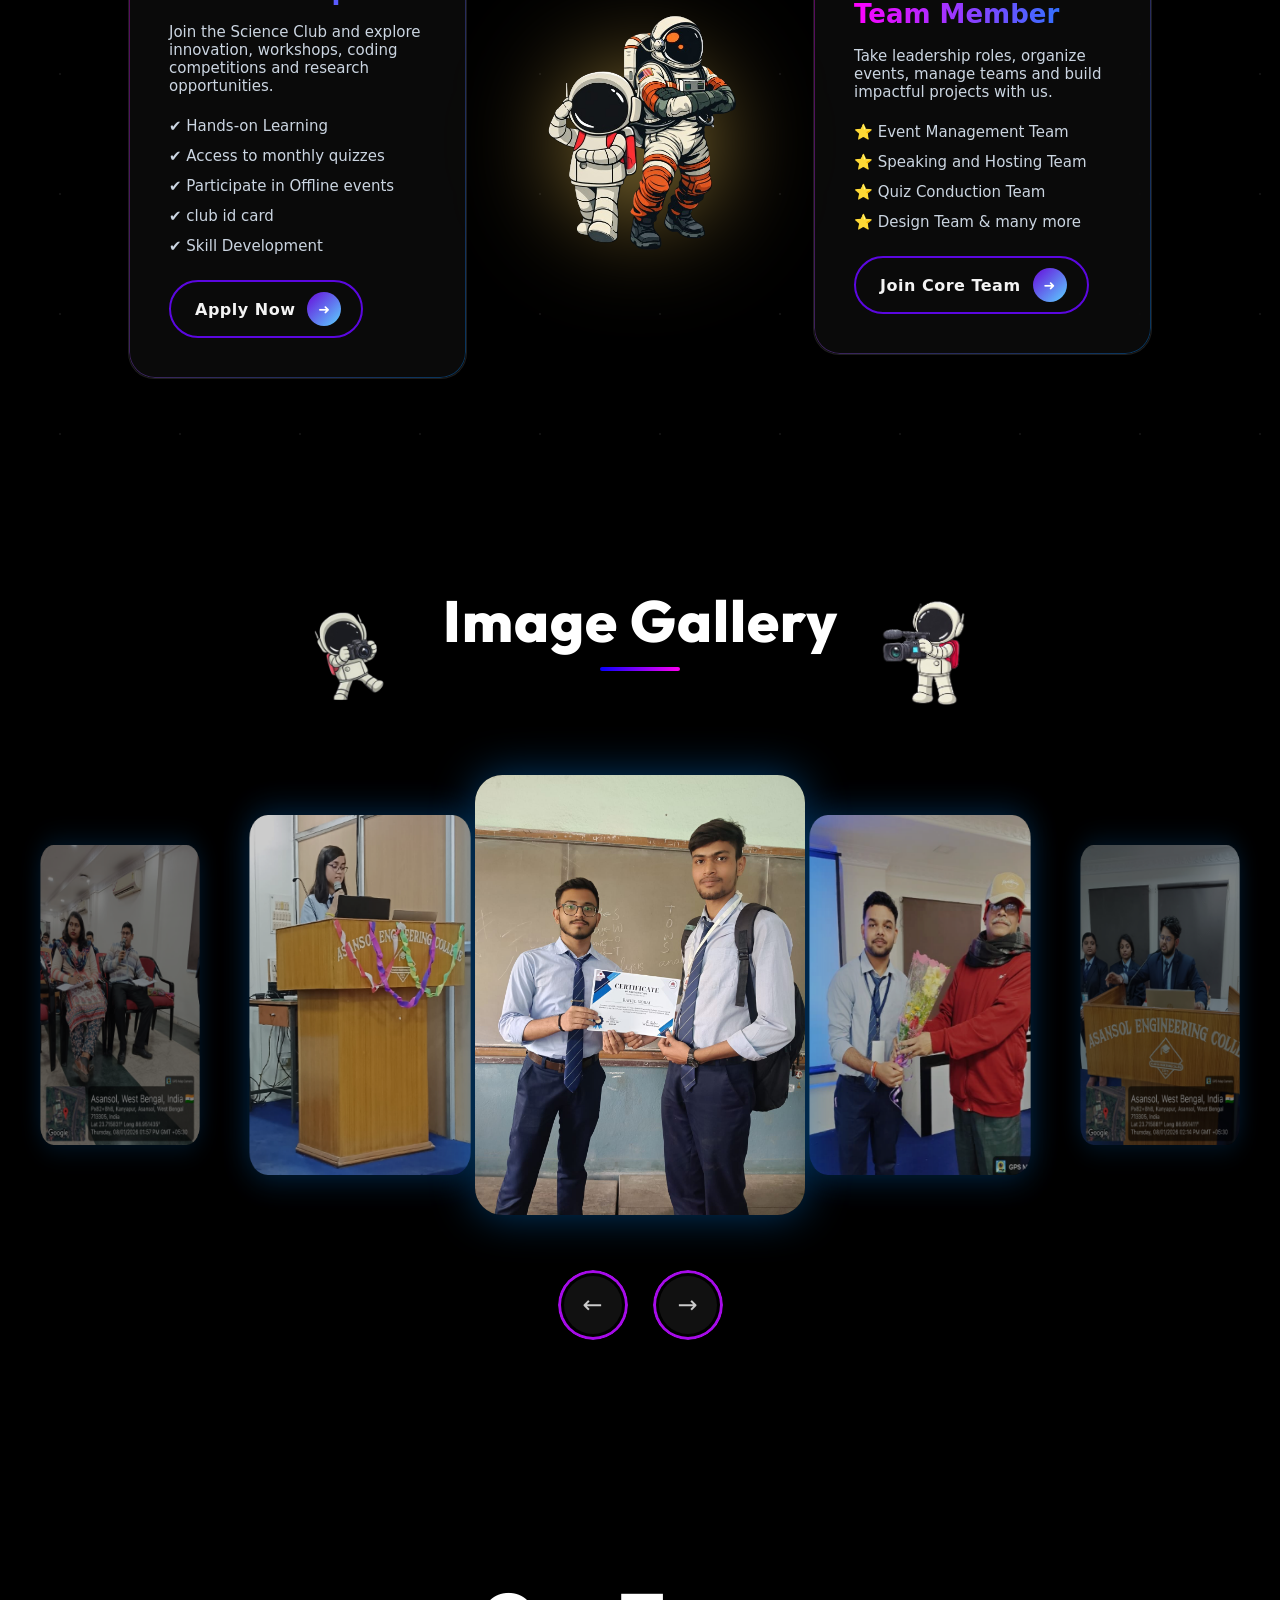
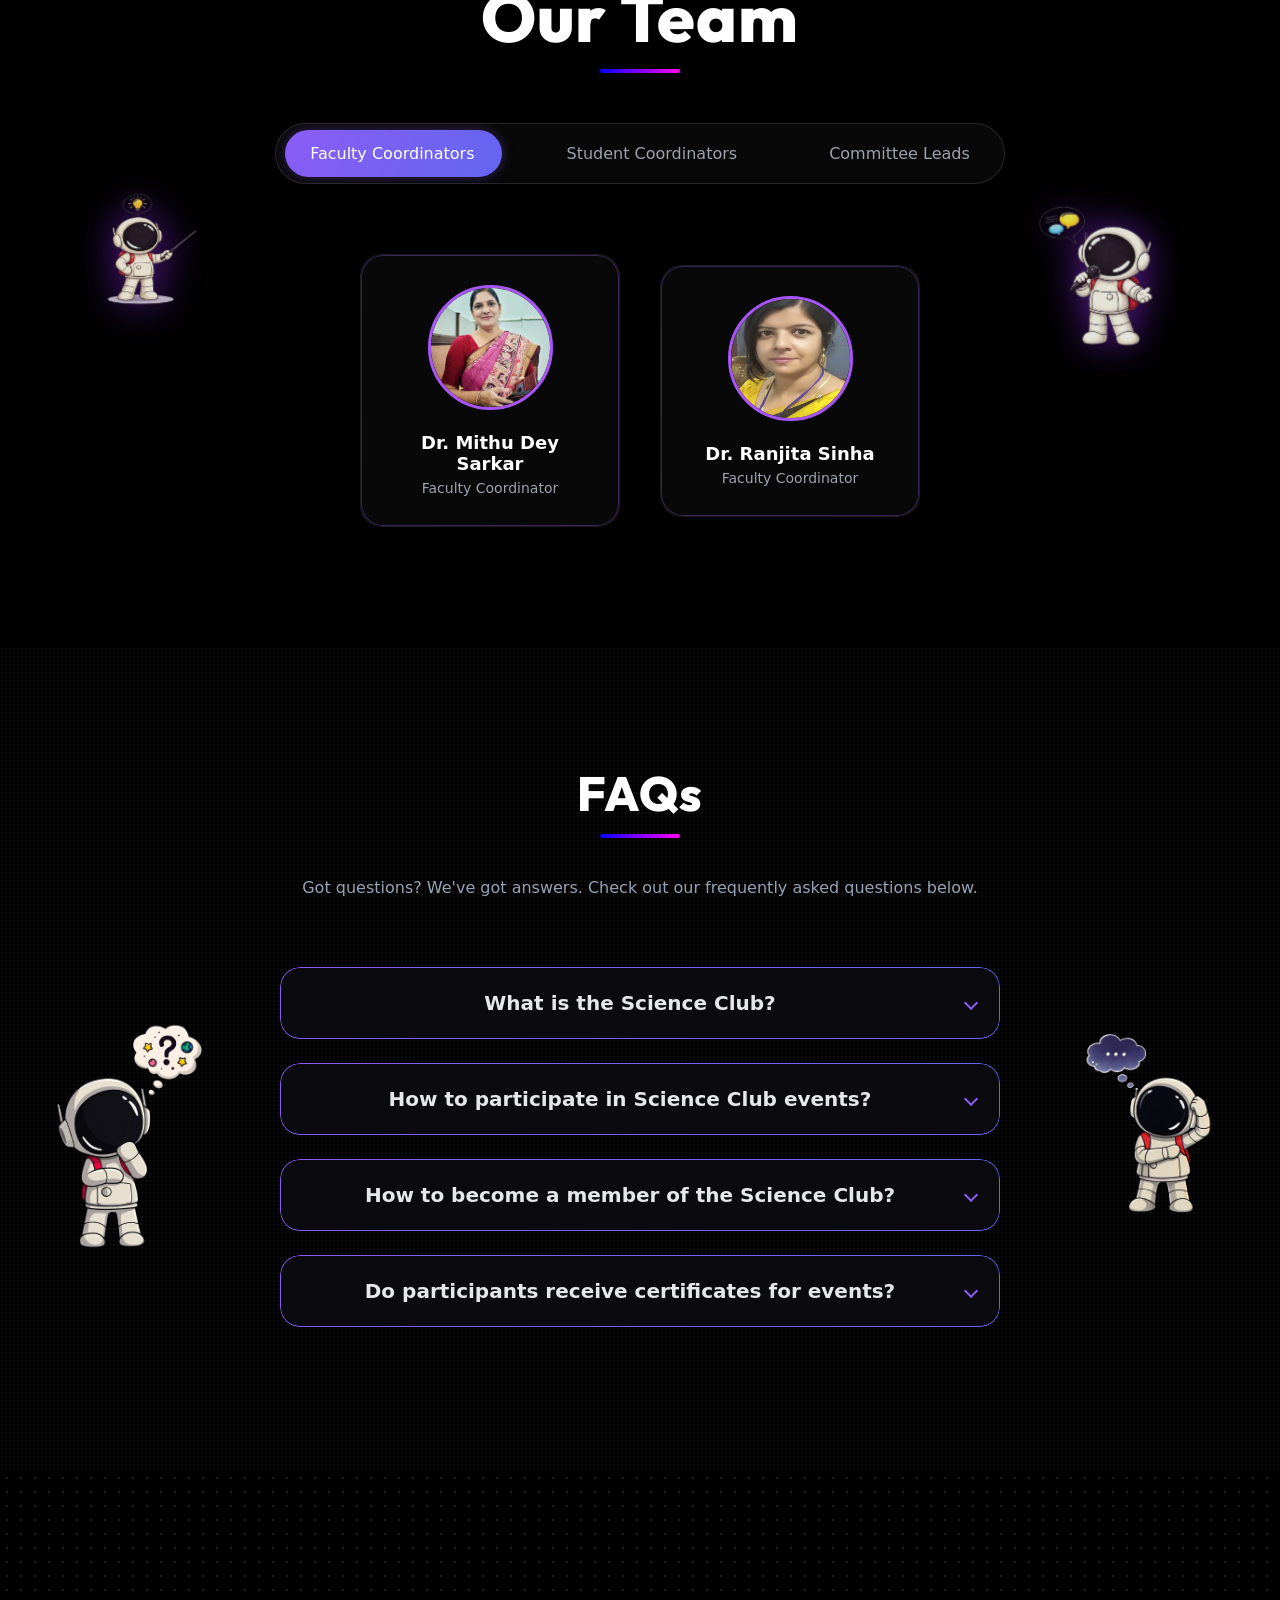
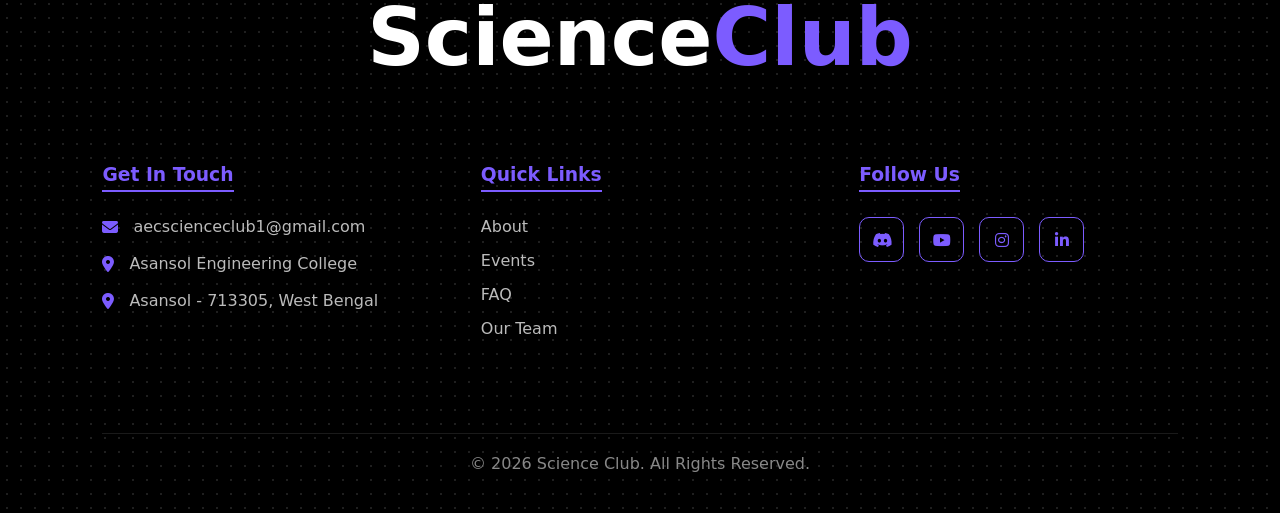
==== commit 2fac0b4d: "message" ====
--- a/index.html
+++ b/index.html
@@ -192,26 +192,10 @@
   <ul>
 
     <li>
-      <a href="end.html"
+      <a href="404.html"
          target="_blank"
          rel="noopener noreferrer">
-         🚀 January Monthly Quiz →
-      </a>
-    </li>
-
-    <li>
-      <a href="end.html"
-         target="_blank"
-         rel="noopener noreferrer">
-         🚀 February Monthly Quiz →
-      </a>
-    </li>
-
-    <li>
-      <a href="end.html"
-         target="_blank"
-         rel="noopener noreferrer">
-         🚀 March Monthly Quiz →
+         🚀 May Monthly Quiz →
       </a>
     </li>
 
@@ -219,7 +203,23 @@
       <a href="404.html"
          target="_blank"
          rel="noopener noreferrer">
-         🚀 April Monthly Quiz →
+         🚀 June Monthly Quiz →
+      </a>
+    </li>
+
+    <li>
+      <a href="404.html"
+         target="_blank"
+         rel="noopener noreferrer">
+         🚀 July Monthly Quiz →
+      </a>
+    </li>
+
+    <li>
+      <a href="404.html"
+         target="_blank"
+         rel="noopener noreferrer">
+         🚀 August Monthly Quiz →
       </a>
     </li>
 
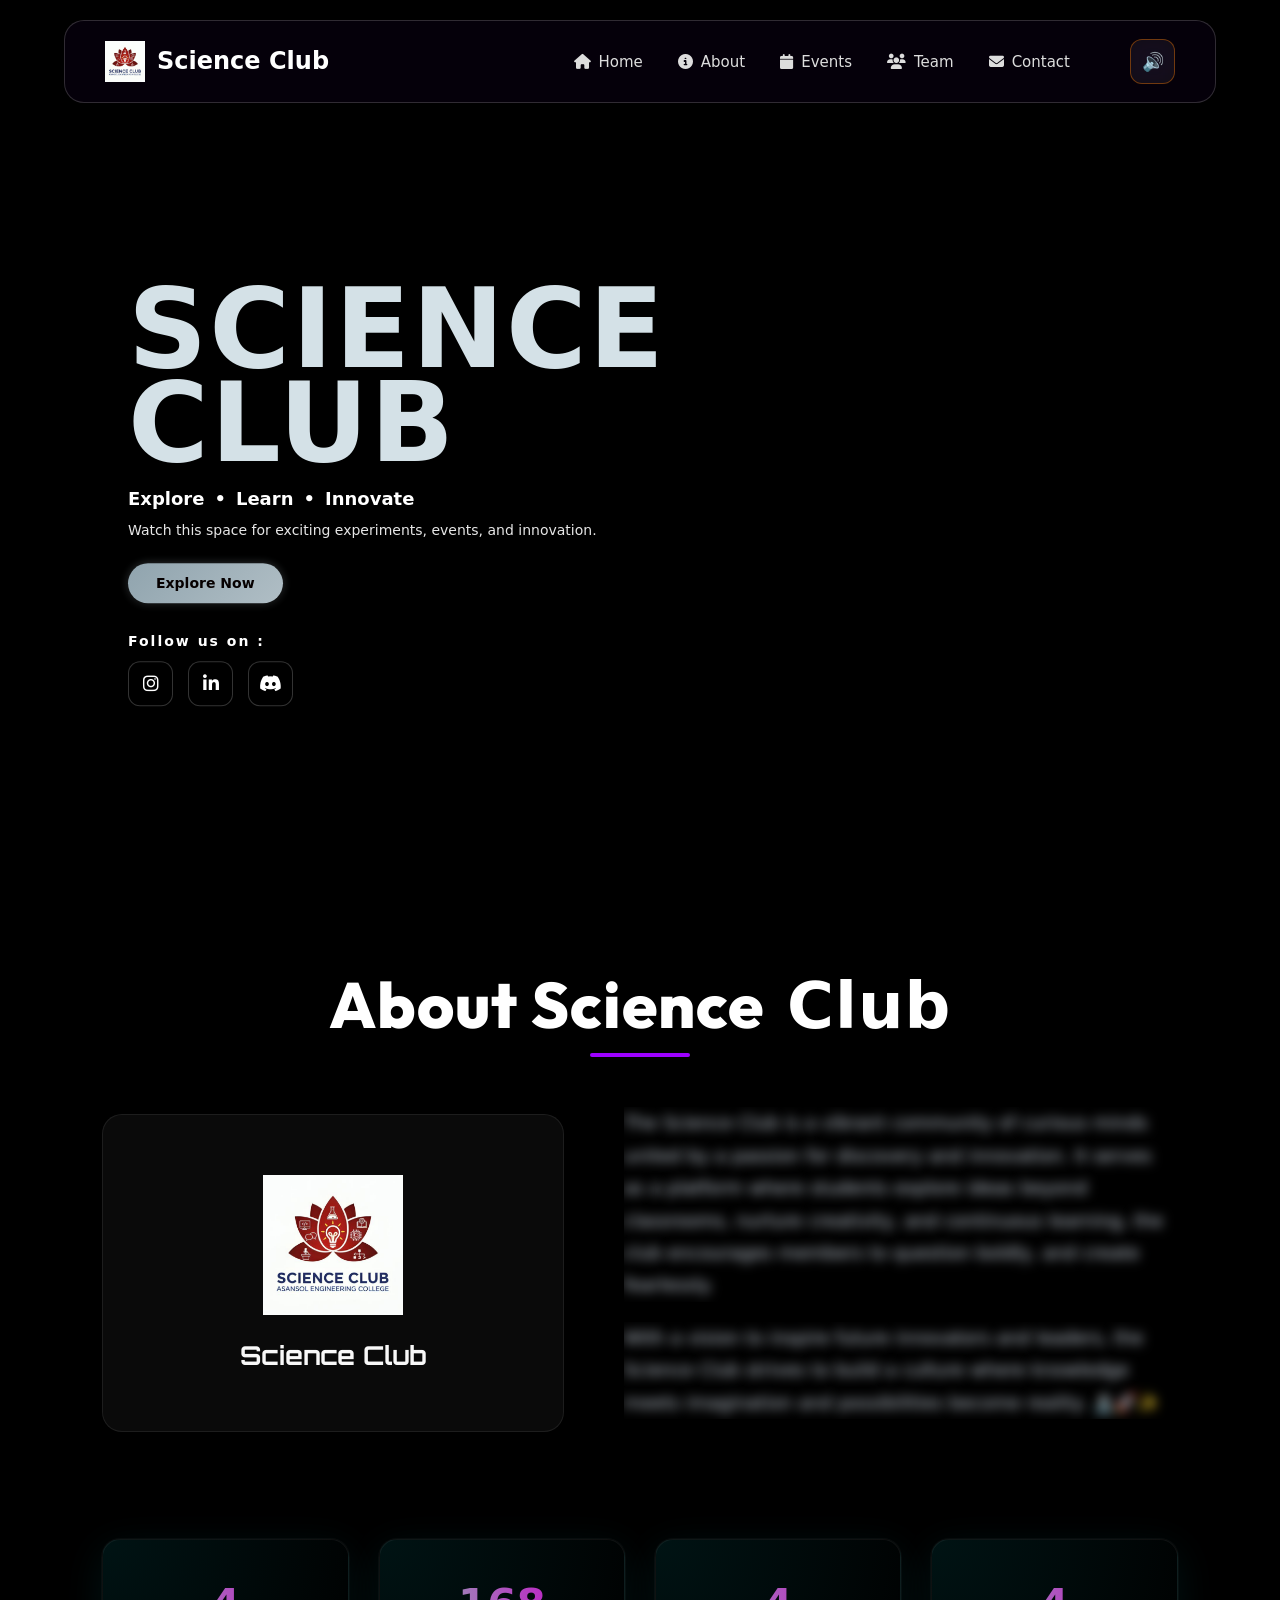
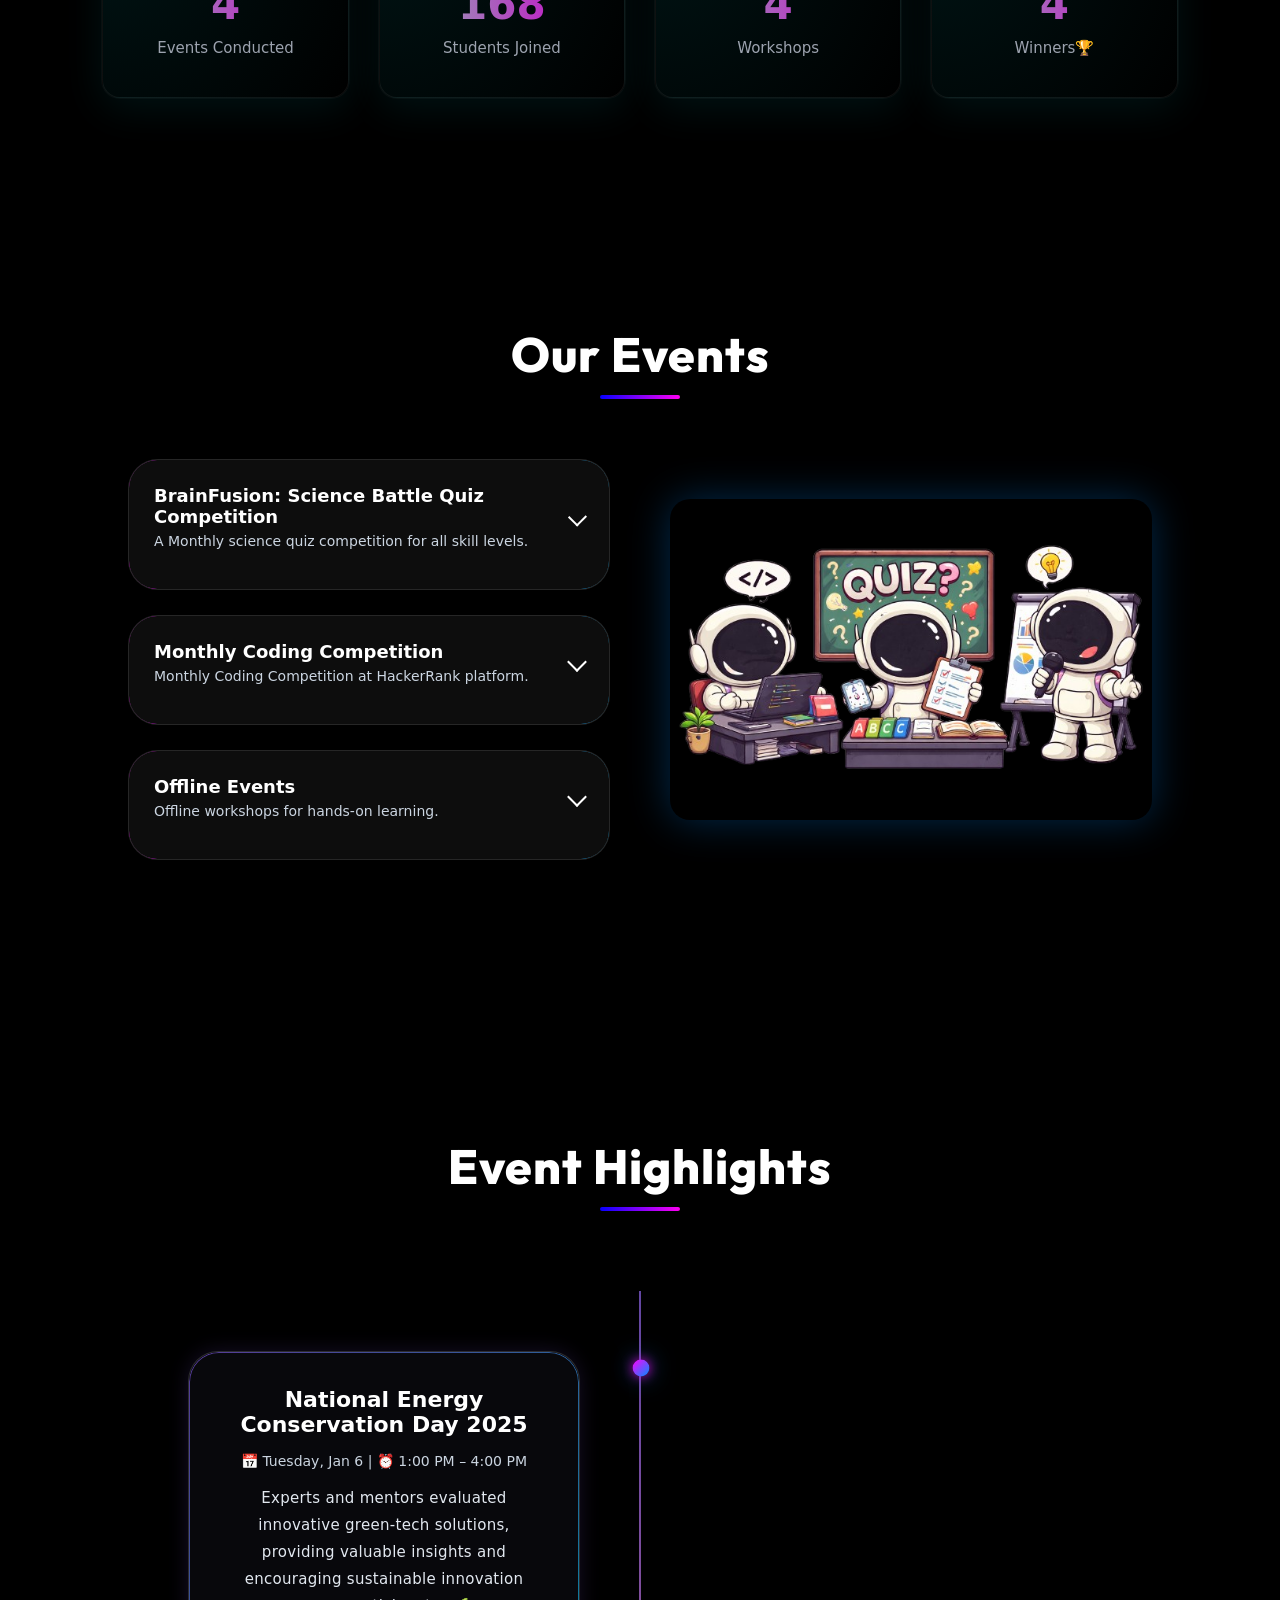
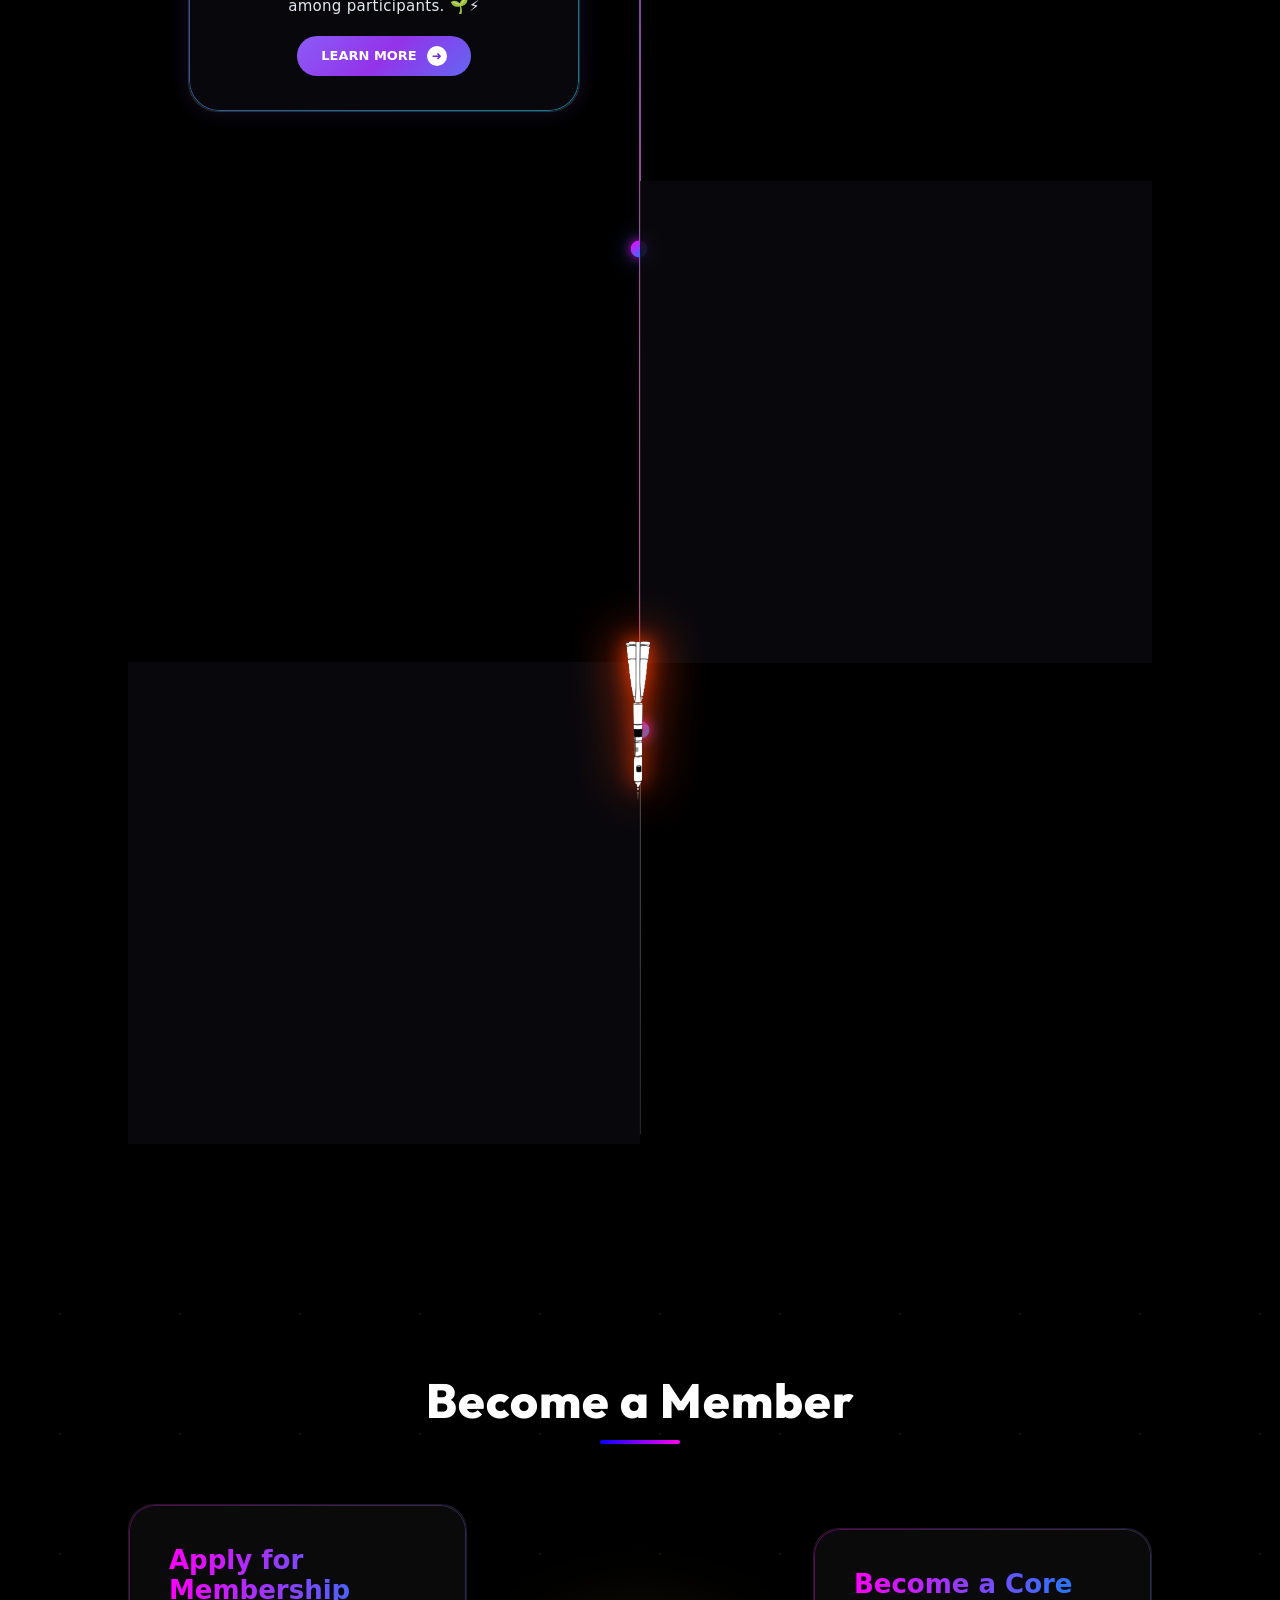
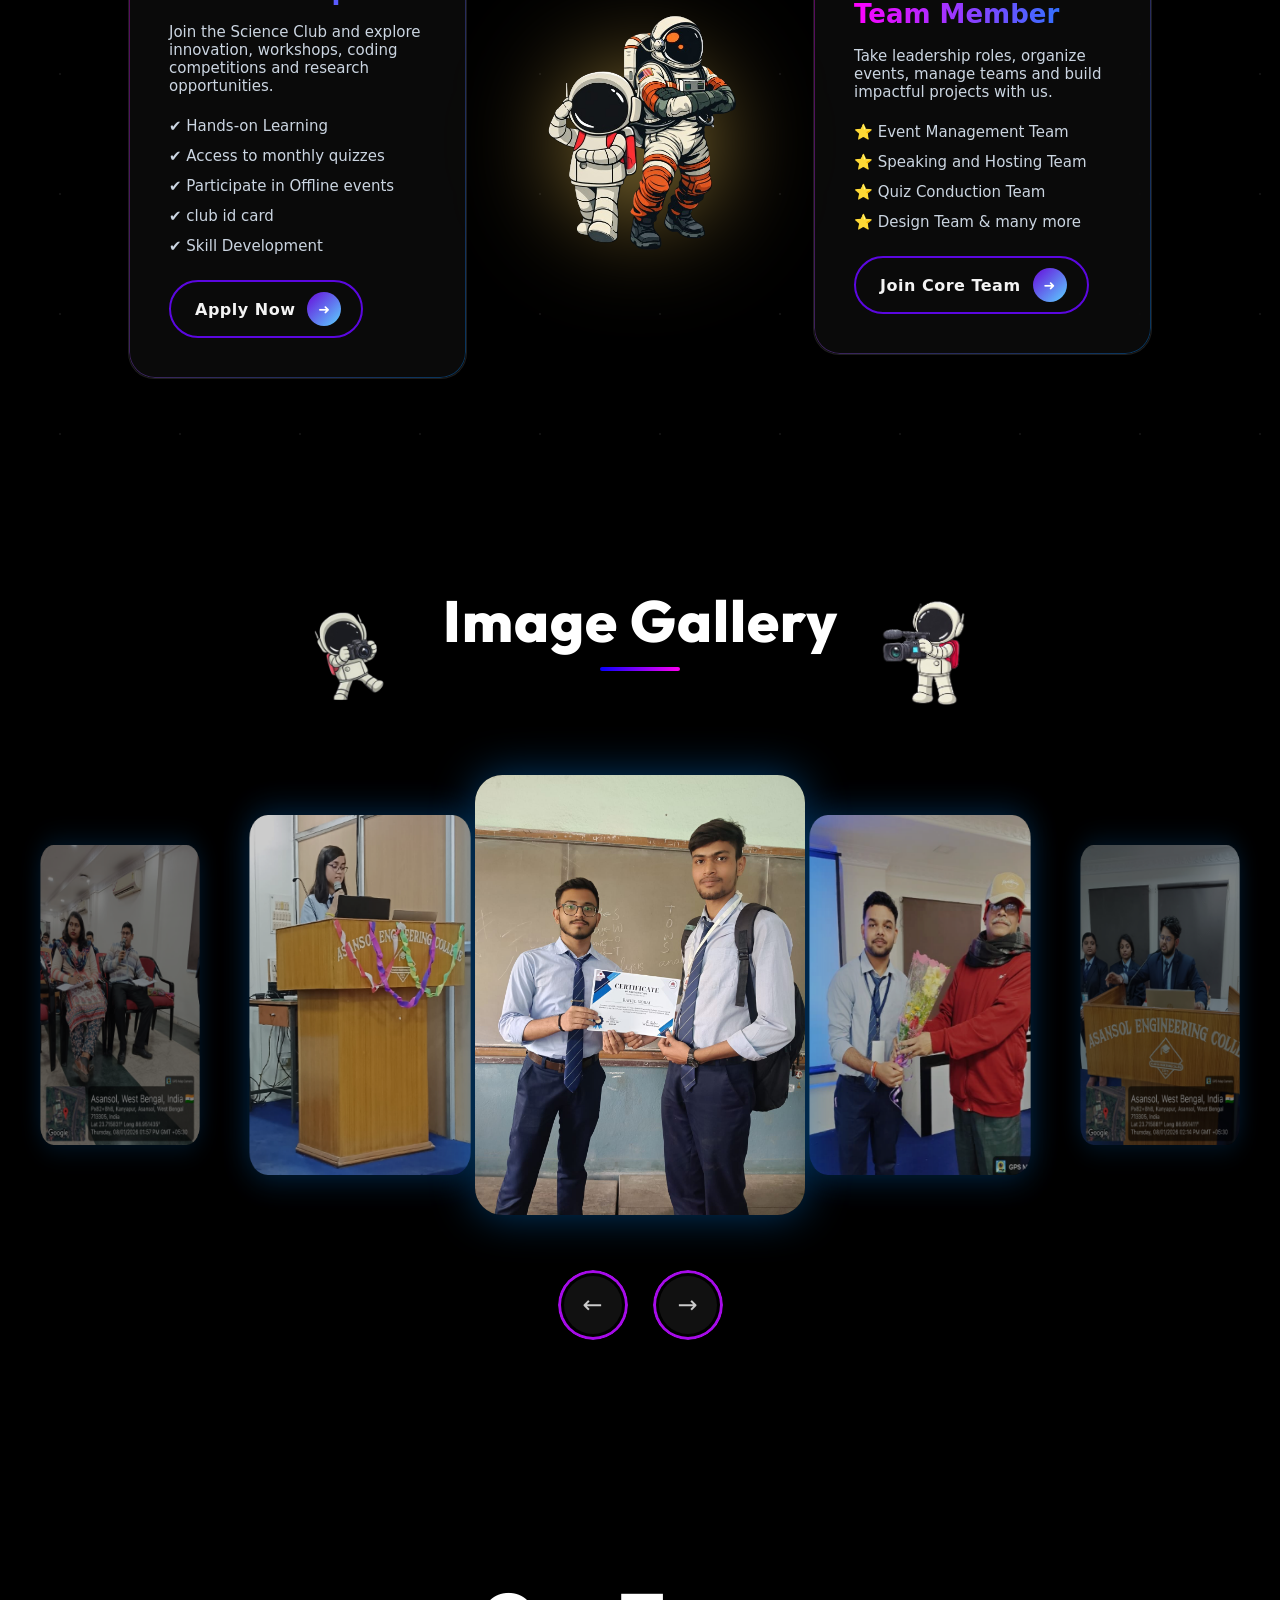
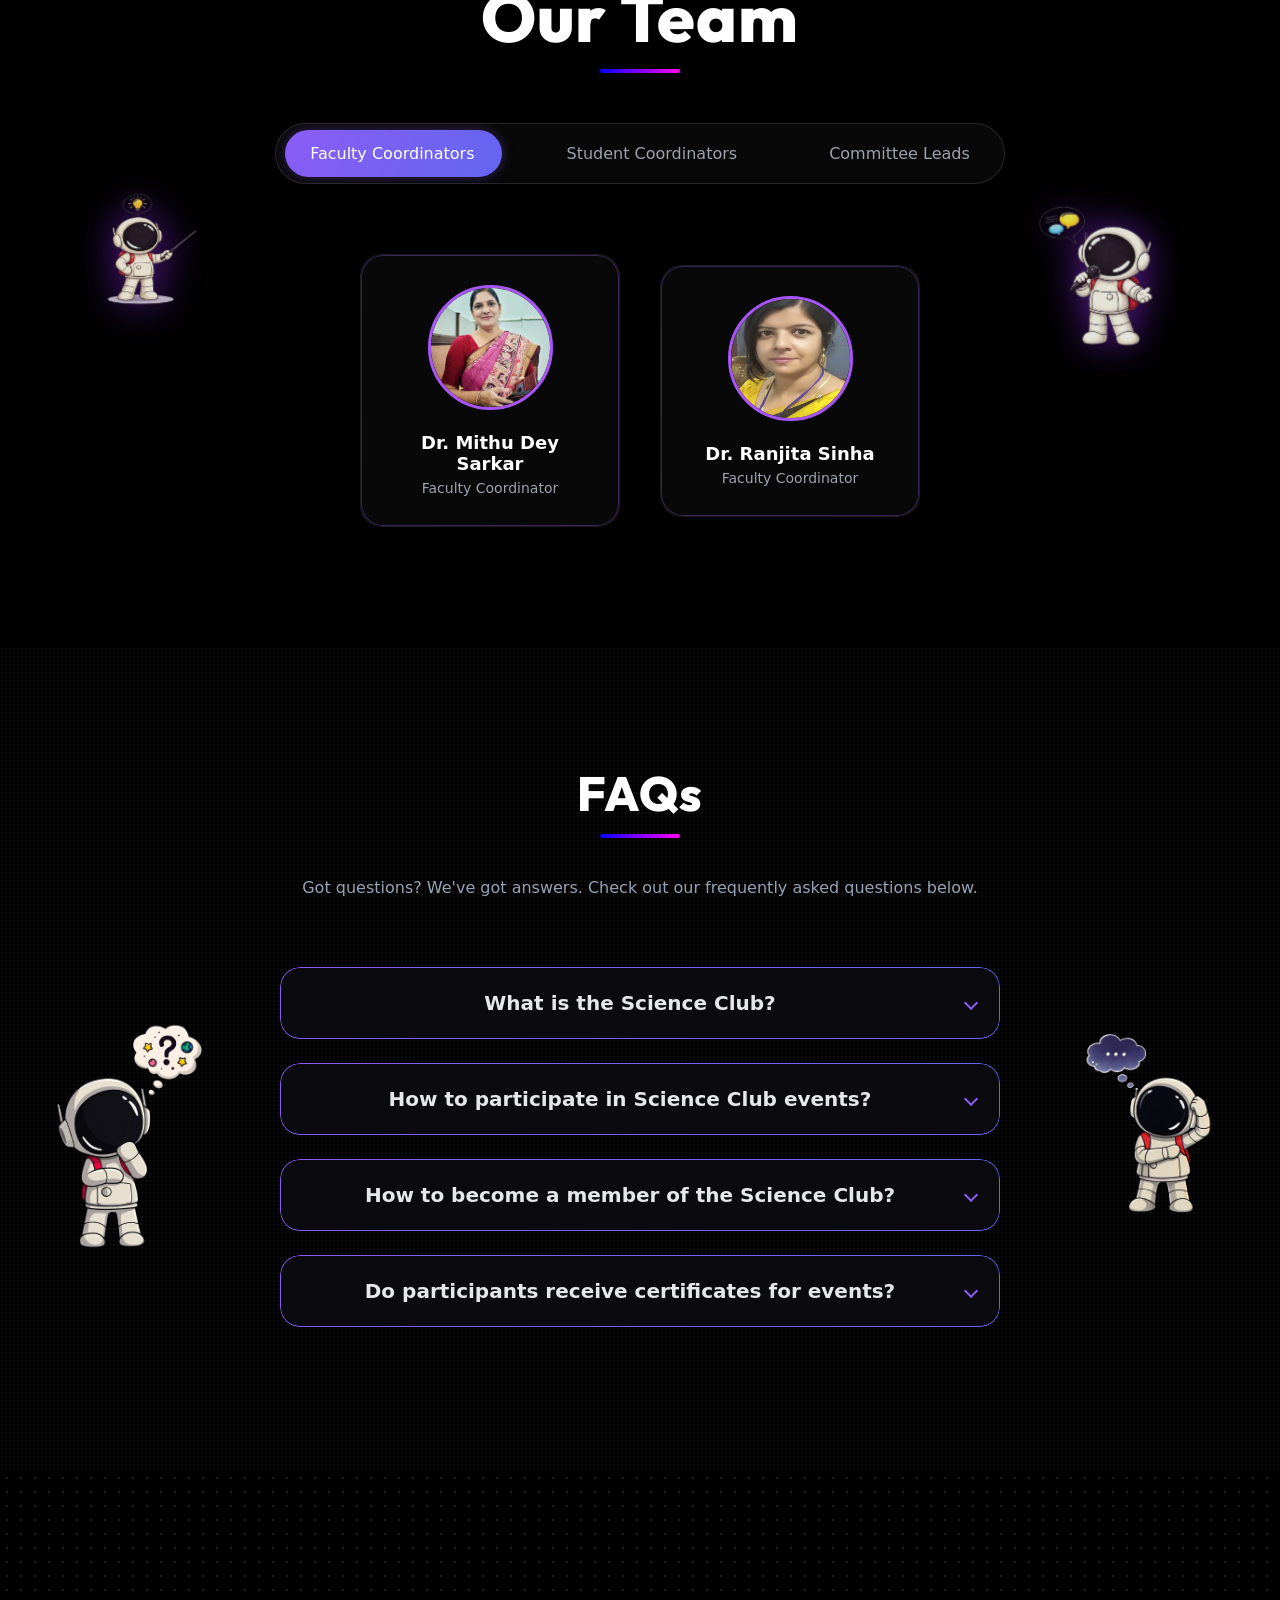
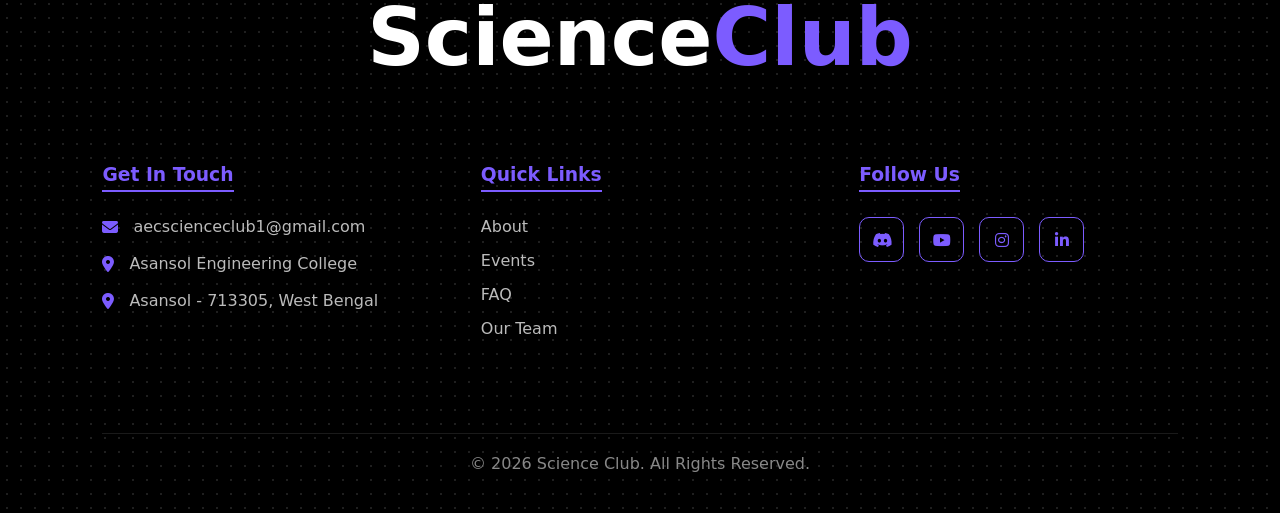
==== commit fc8dae15: "message" ====
--- a/index.html
+++ b/index.html
@@ -530,7 +530,7 @@
     <!-- Repeat for total 8 -->
     <div class="team-card"><img src="assets/Team/student/Prithwish.png"><h3>Prithwish Chatterjee</h3><p>Event lead</p><a href="https://www.linkedin.com/in/prithchatterjee?utm_source=share_via&utm_content=profile&utm_medium=member_android" class="linkedin" target="_blank"><i class="fab fa-linkedin-in"></i></a></div>
     <div class="team-card"><img src="assets/Team/student/pratyay.png"><h3>Pratyay Chatterjee</h3><p>Design Lead</p><a href="https://www.linkedin.com/in/pratyay-chatterjee-528a9332a?utm_source=share_via&utm_content=profile&utm_medium=member_android" class="linkedin" target="_blank"><i class="fab fa-linkedin-in"></i></a></div>
-    <div class="team-card"><img src="assets/Team/student/sohom.jpg"><h3>Sohom Dutta</h3><p>Design team</p><a href="https://www.linkedin.com/in/soham-dutta-385276402/?skipRe" class="linkedin"><i class="fab fa-linkedin-in"></i></a></div>
+    <div class="team-card"><img src="assets/Team/student/sohom.jpg"><h3>Sohom Dutta</h3><p>Design team</p><a href="https://www.linkedin.com/in/soham-dutta-385276402/?skipRe" class="linkedin" target="_blank"><i class="fab fa-linkedin-in"></i></a></div>
     <div class="team-card"><img src="assets/Team/student/indu.jpg"><h3>Induprama Mondal</h3><p>Hosting team</p><a href="https://www.linkedin.com/in/induprama-mandal-748165395?utm_source=share_via&utm_content=profile&utm_medium=member_android" class="linkedin" target="_blank"><i class="fab fa-linkedin-in"></i></a></div>
     <div class="team-card"><img src="assets/Team/student/pritom.jpg"><h3>Pritom Nandi</h3><p>Marketing Team</p><a href="https://www.linkedin.com/in/csbs-pritom-nandi-6b2054386?utm_source=share_via&utm_content=profile&utm_medium=member_android" class="linkedin" target="_blank"><i class="fab fa-linkedin-in"></i></a></div>
     
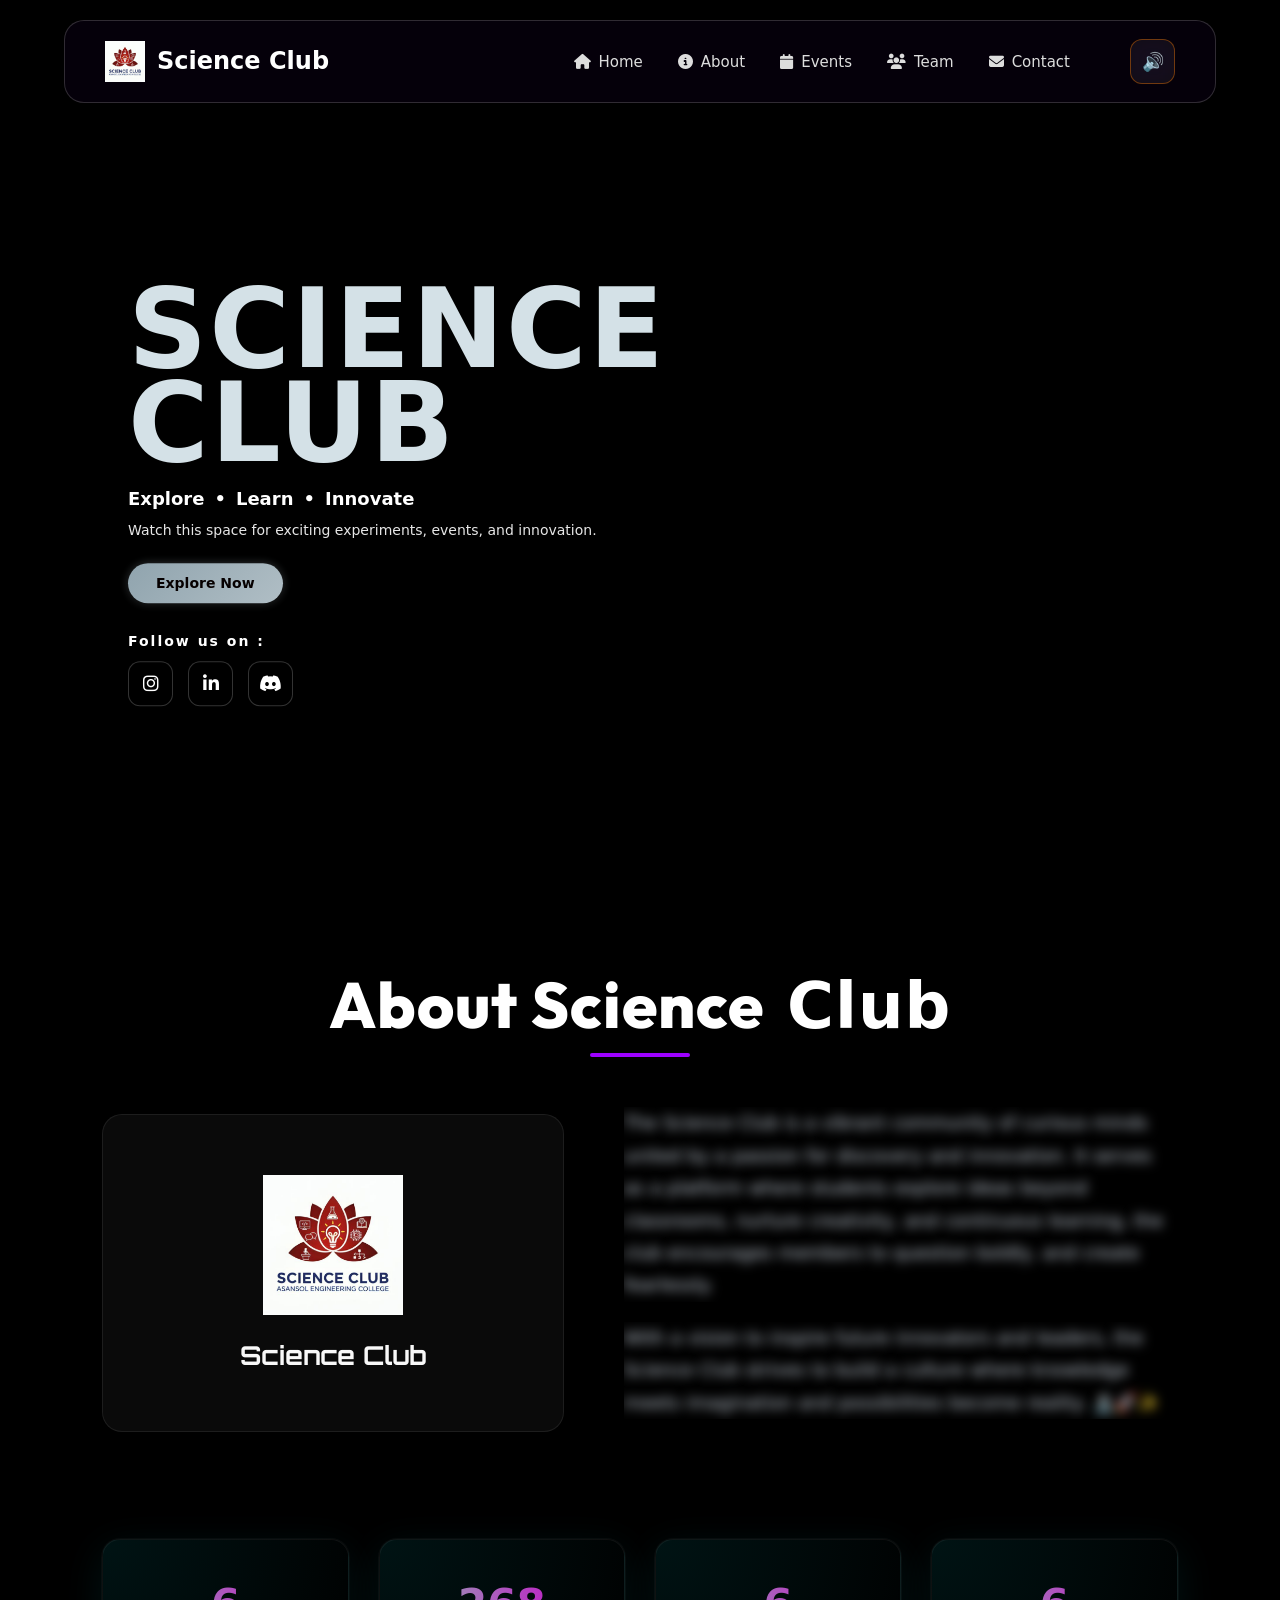
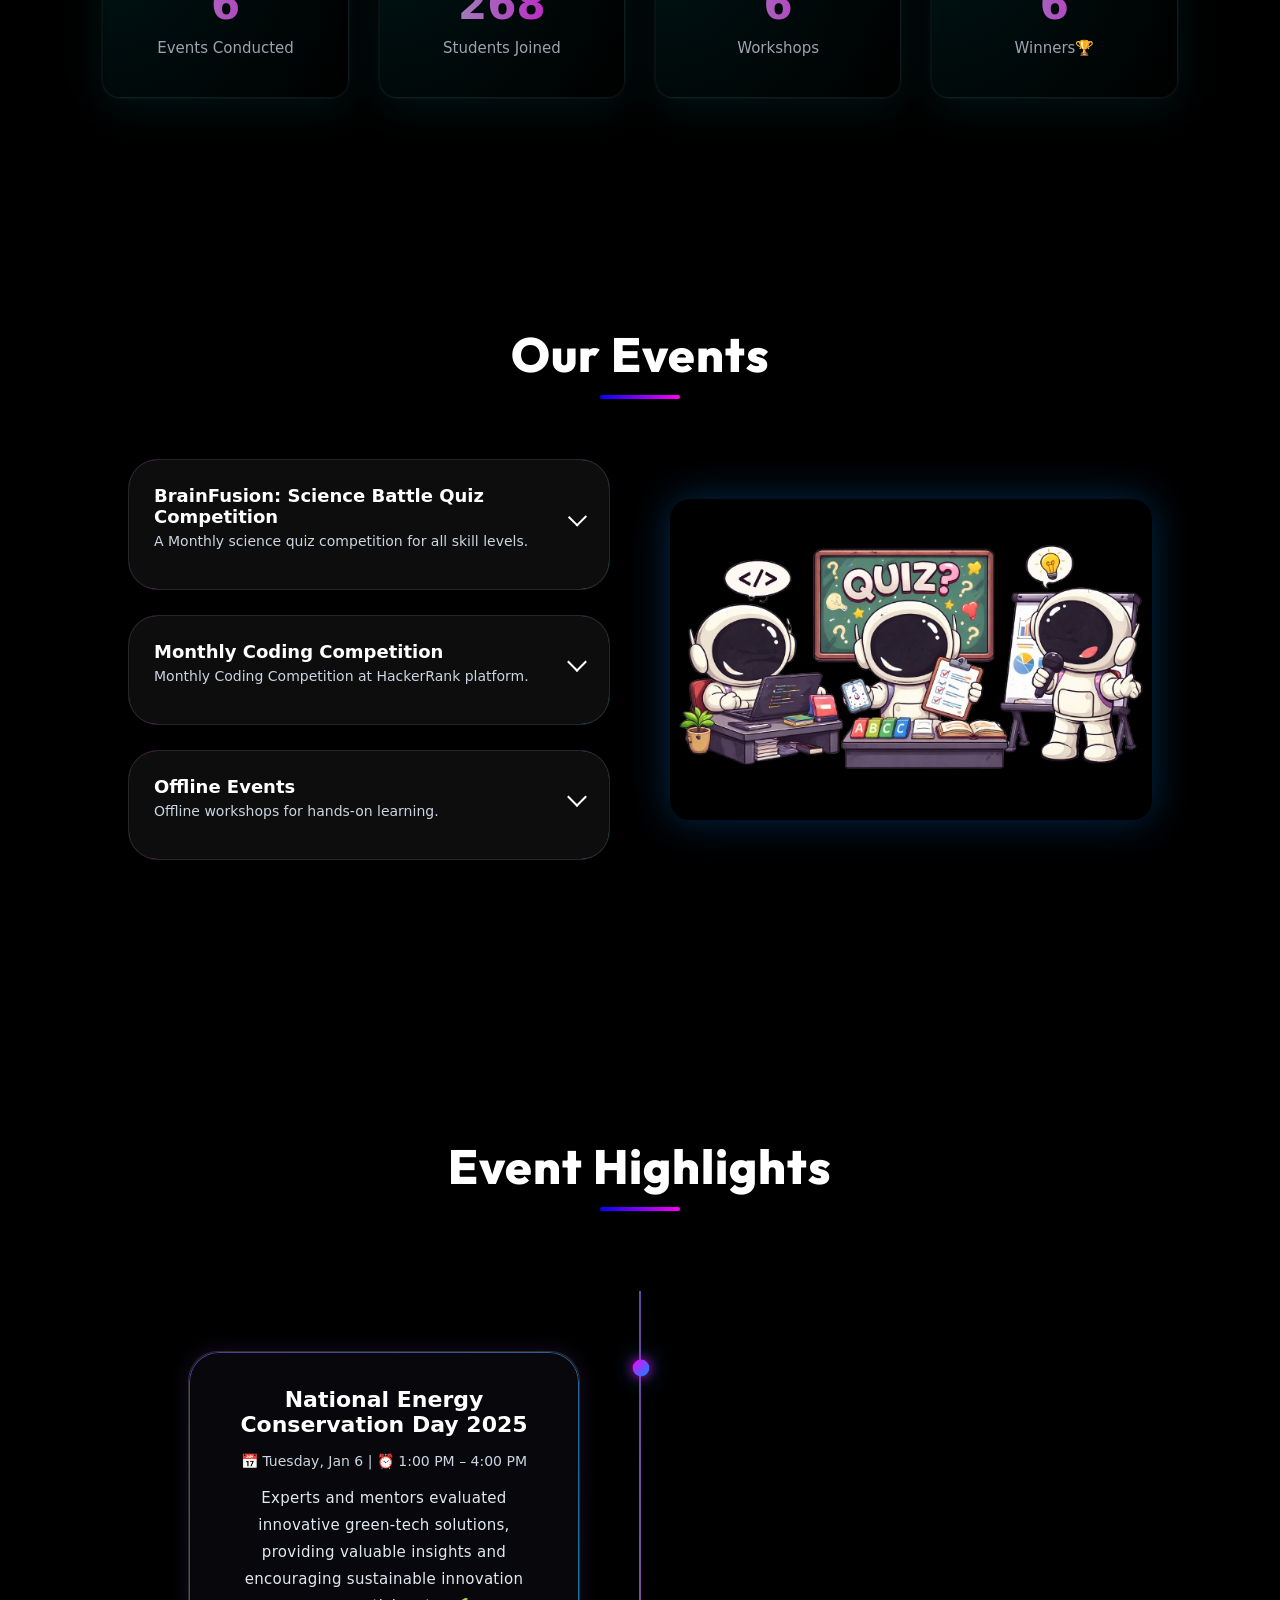
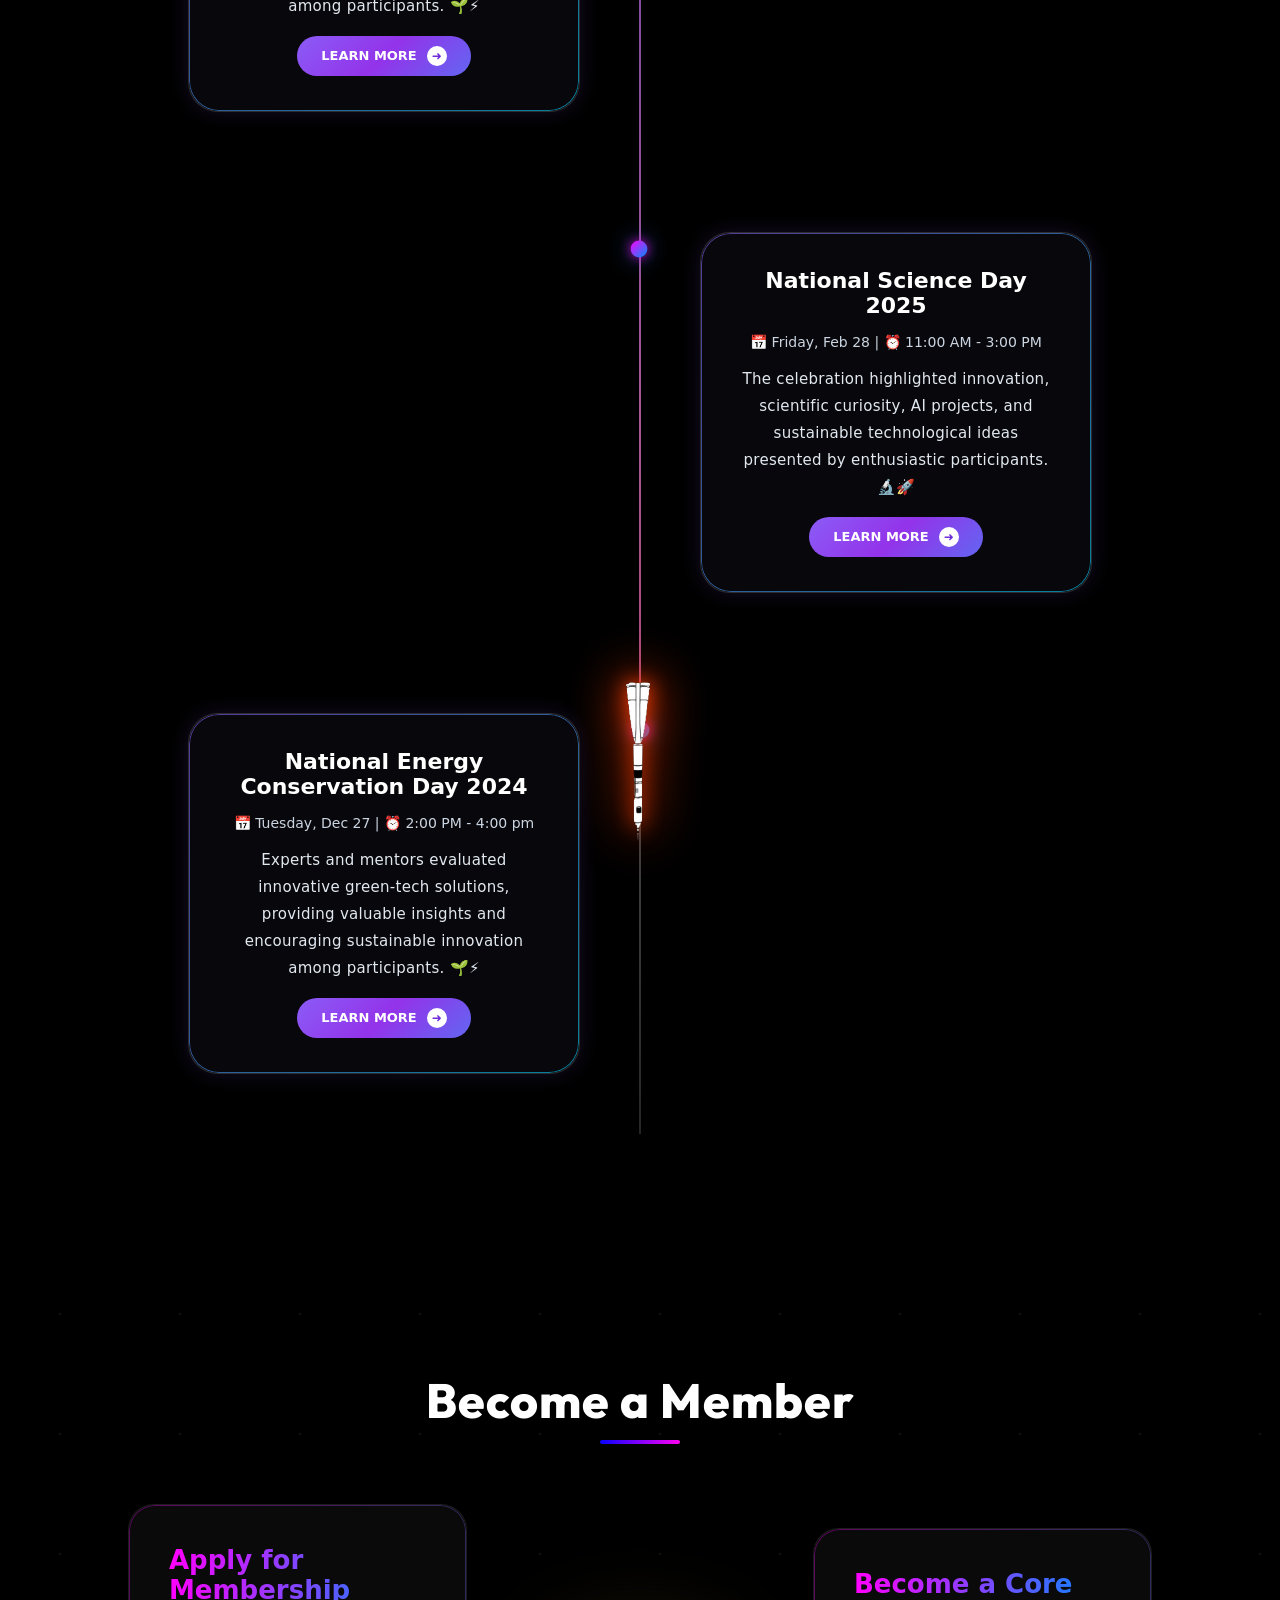
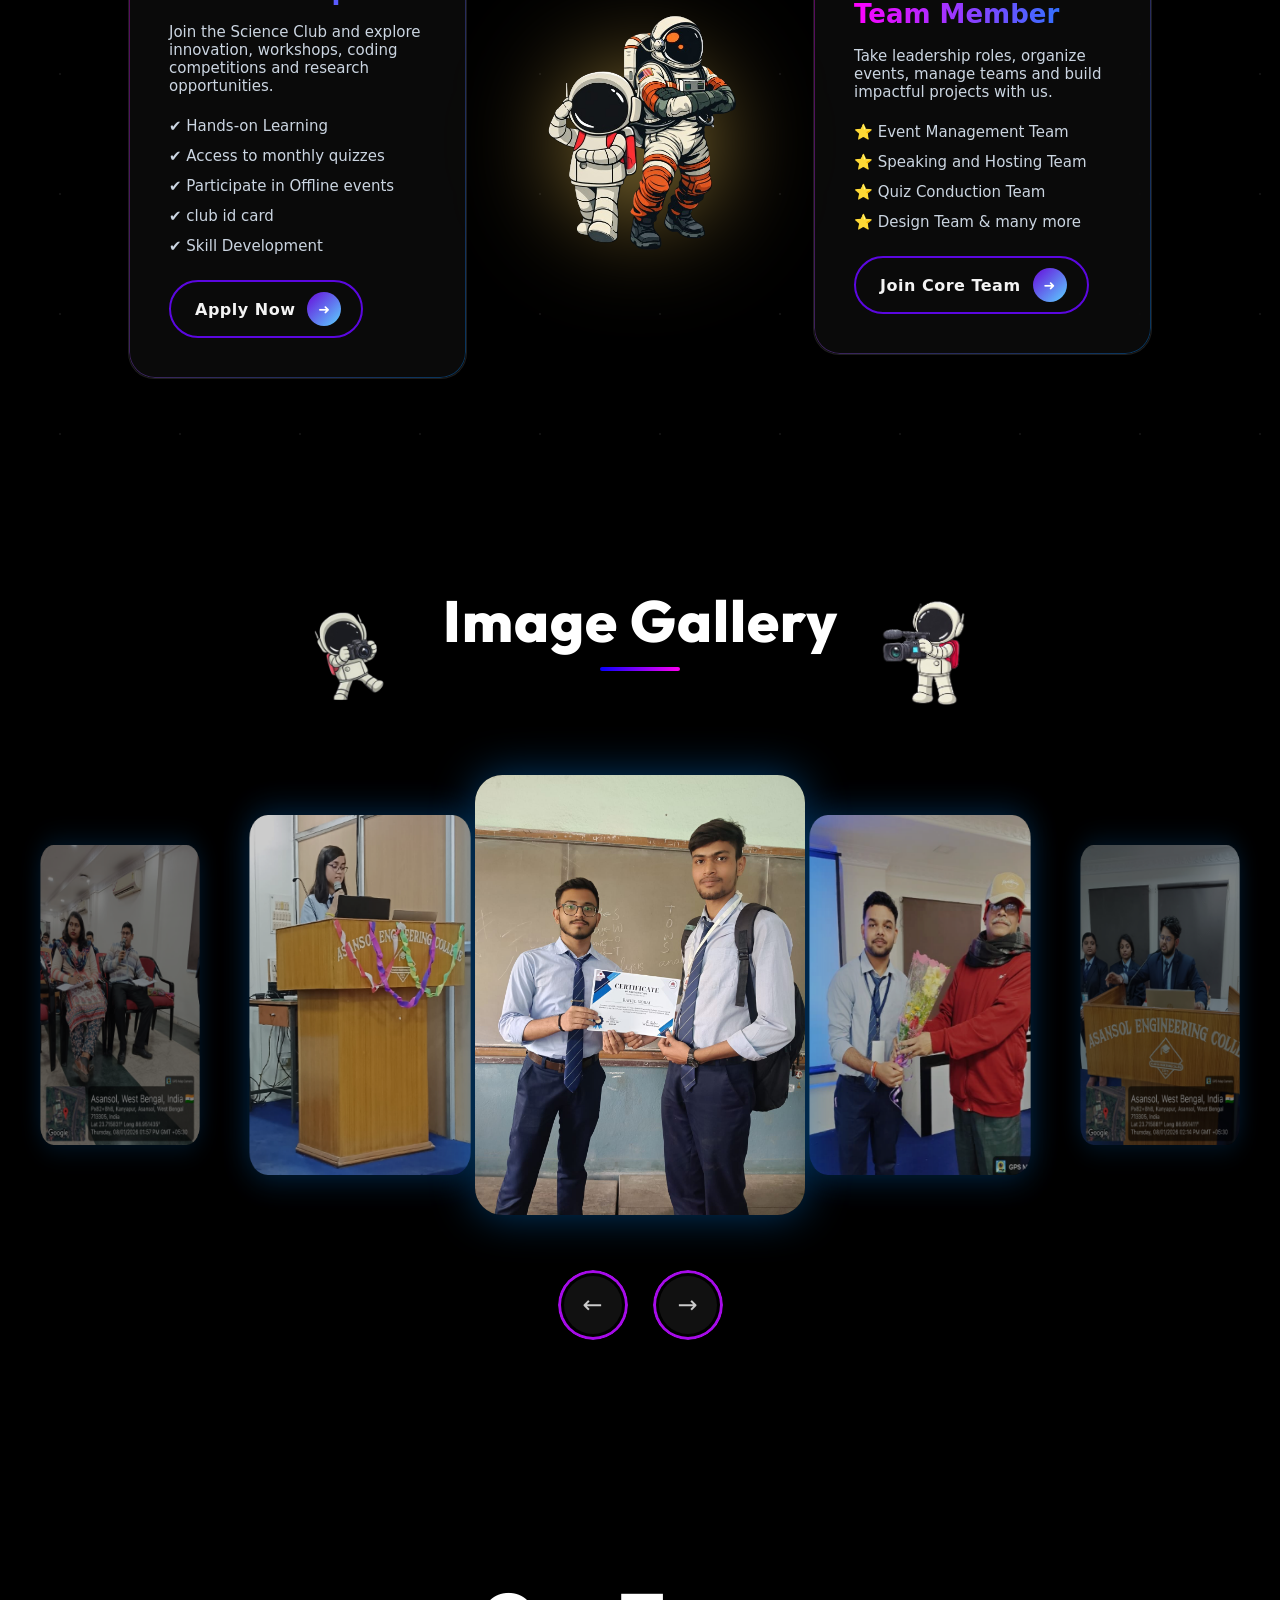
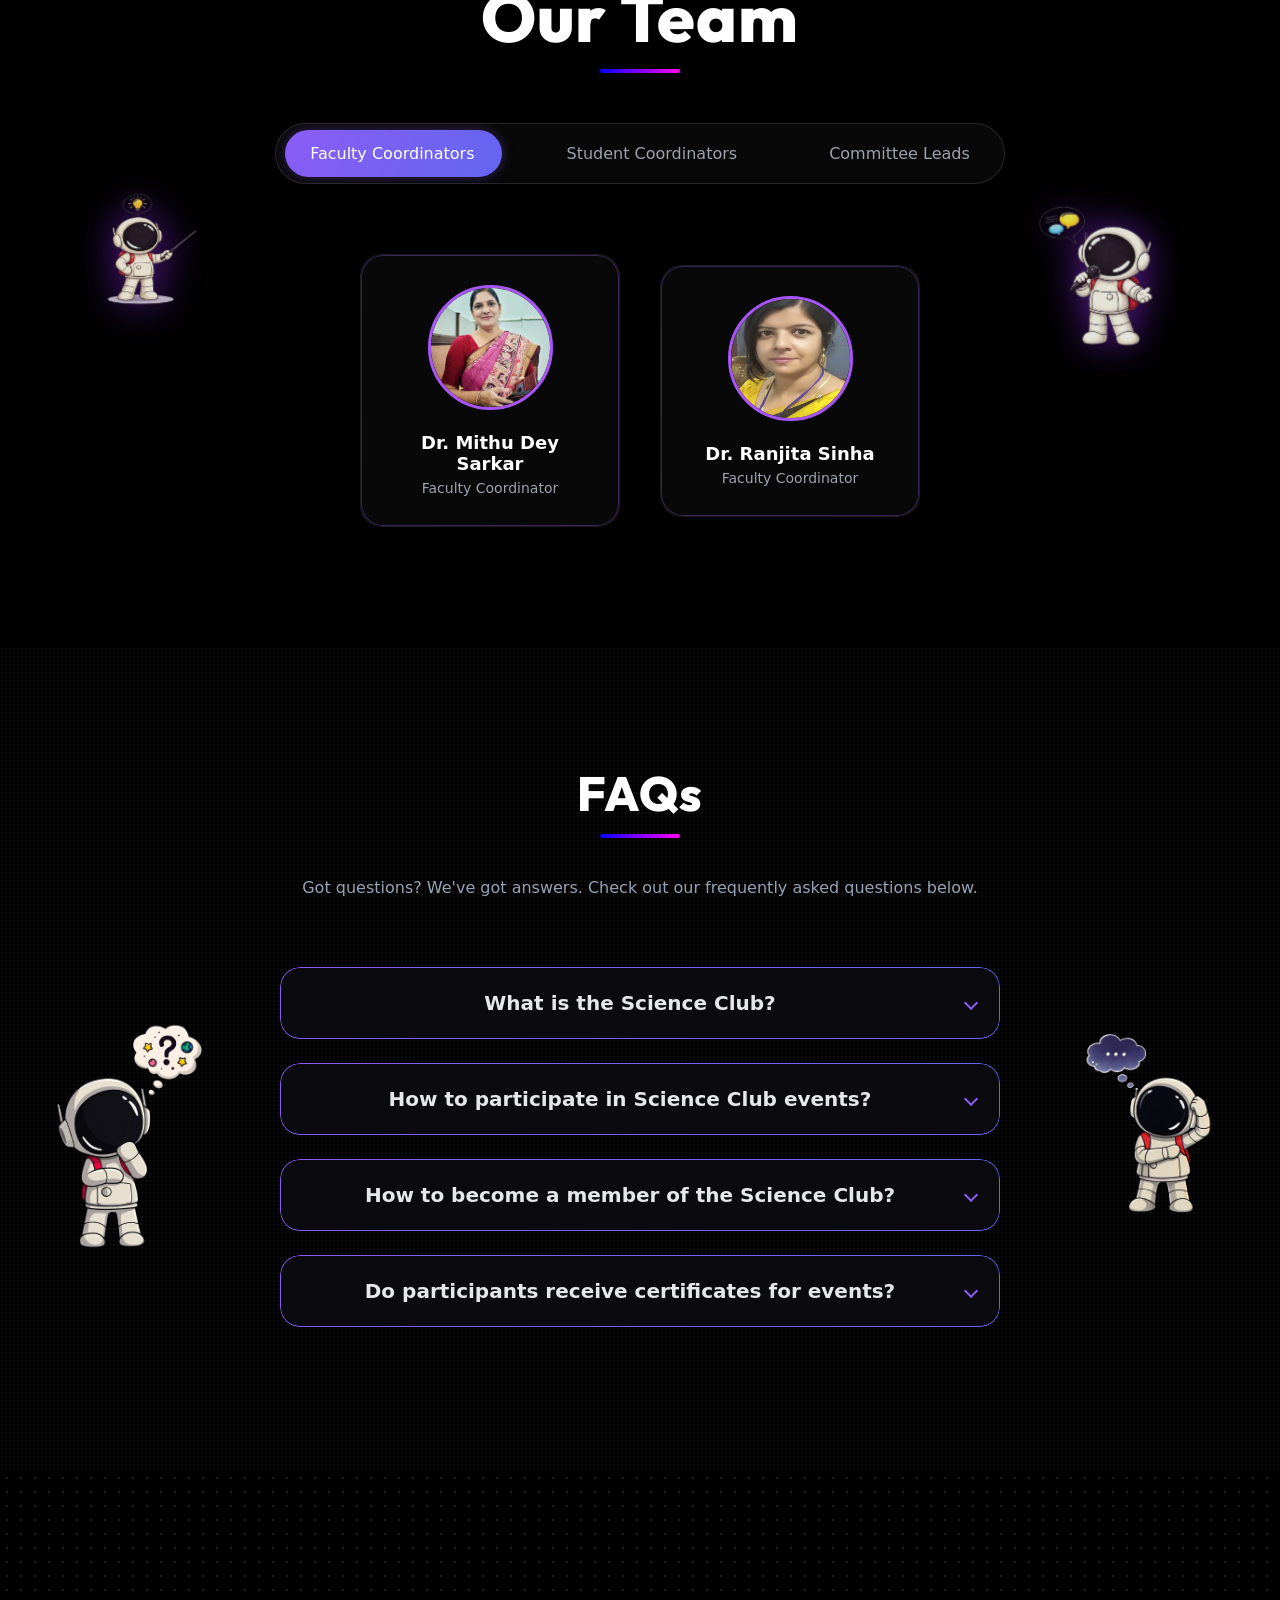
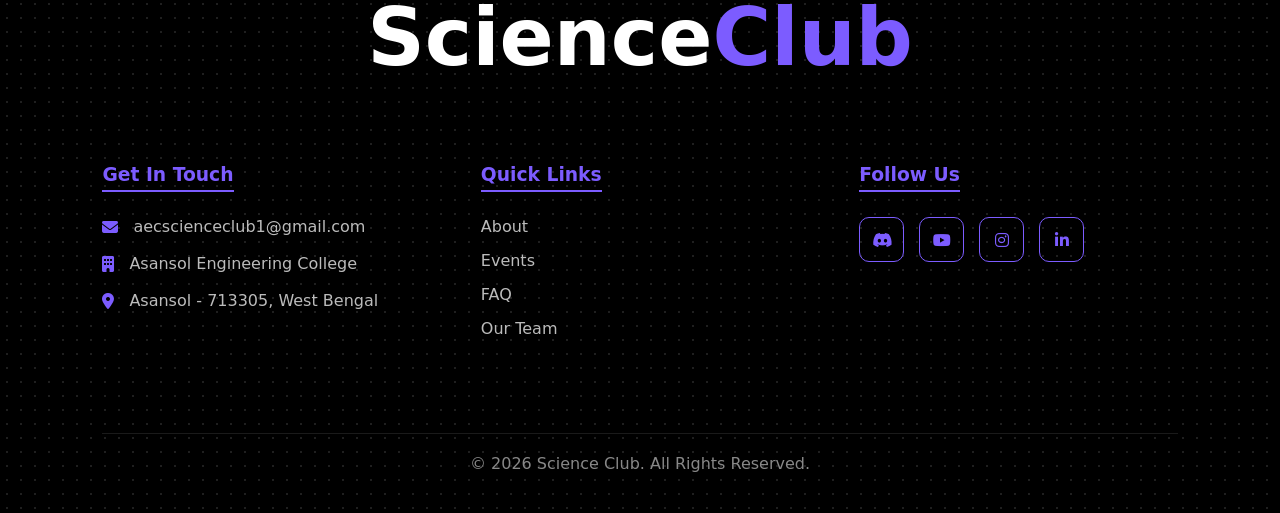
==== commit 952c8f34: "message" ====
--- a/index.html
+++ b/index.html
@@ -665,7 +665,7 @@
       </div>
 
       <div class="footer-item">
-        <i class="fas fa-map-marker-alt"></i>
+        <i class="fas fa-building"></i>
         <span>Asansol Engineering College</span>
       </div>
 
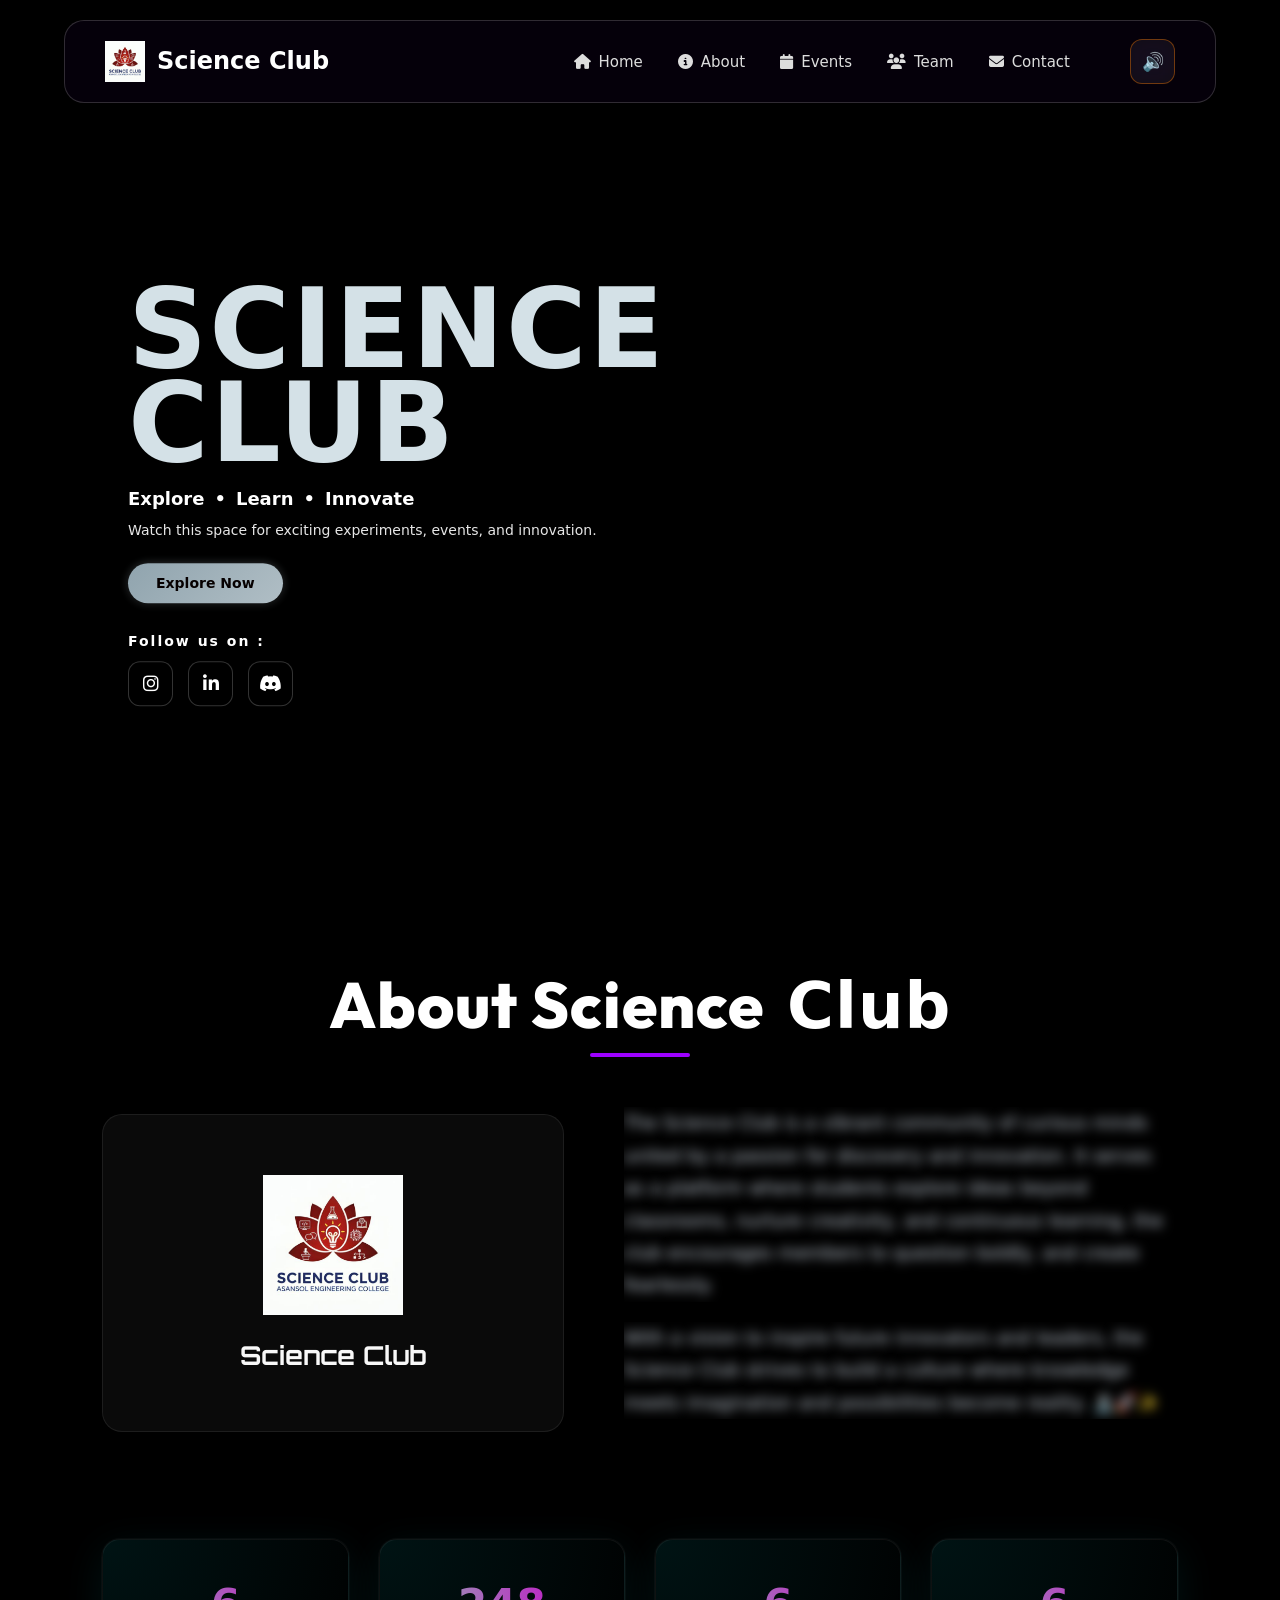
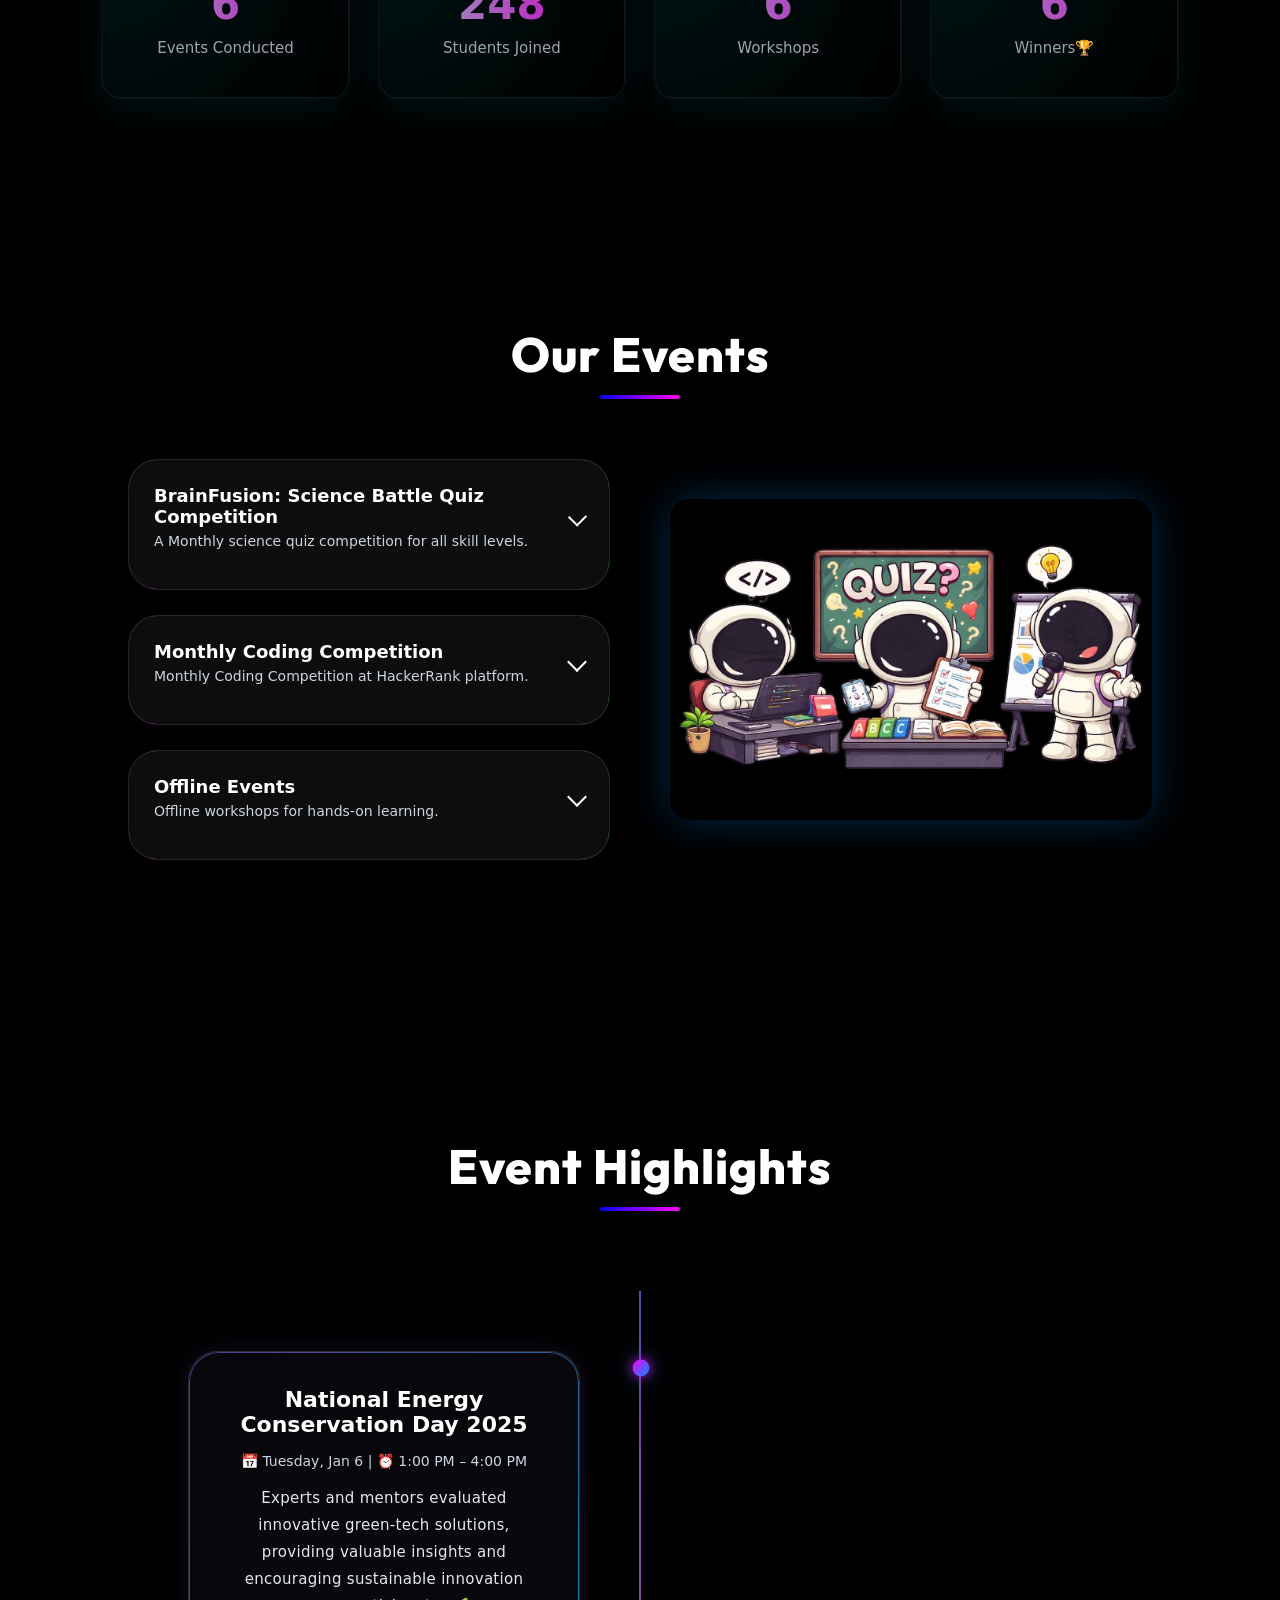
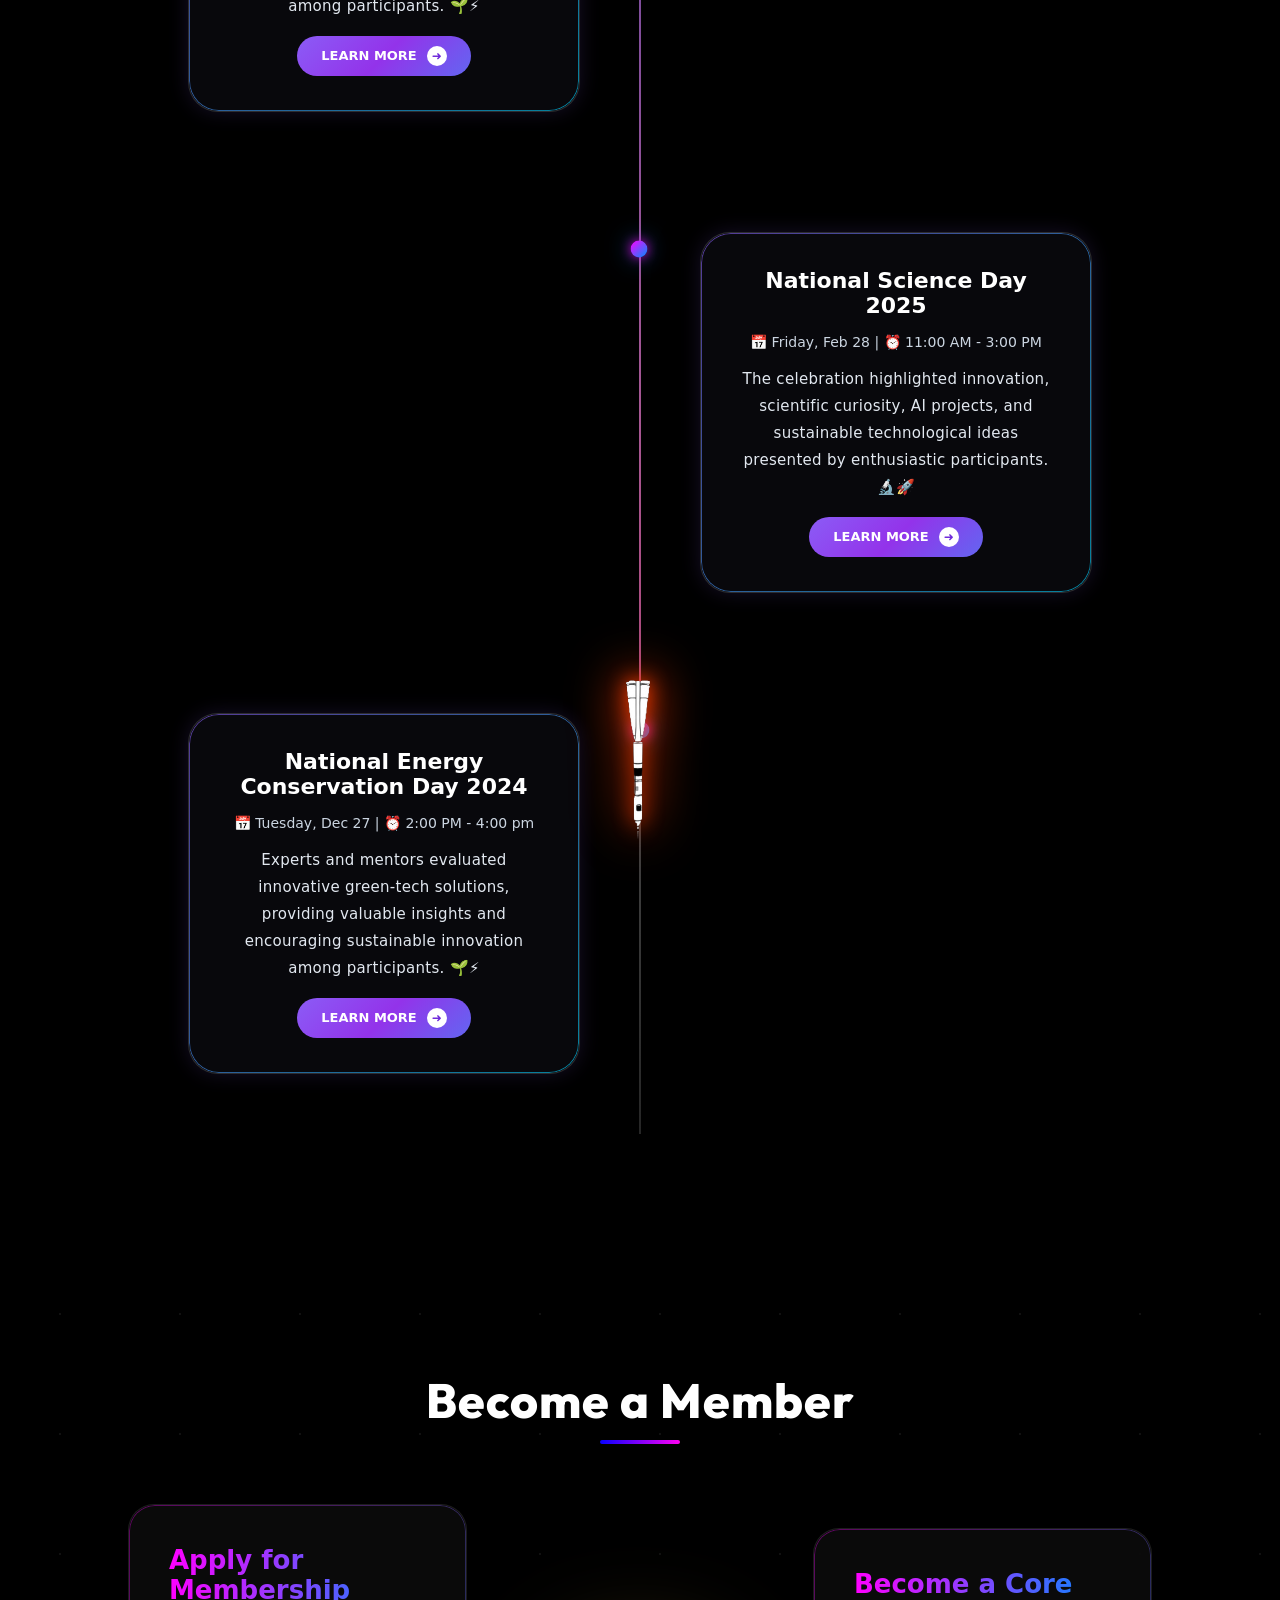
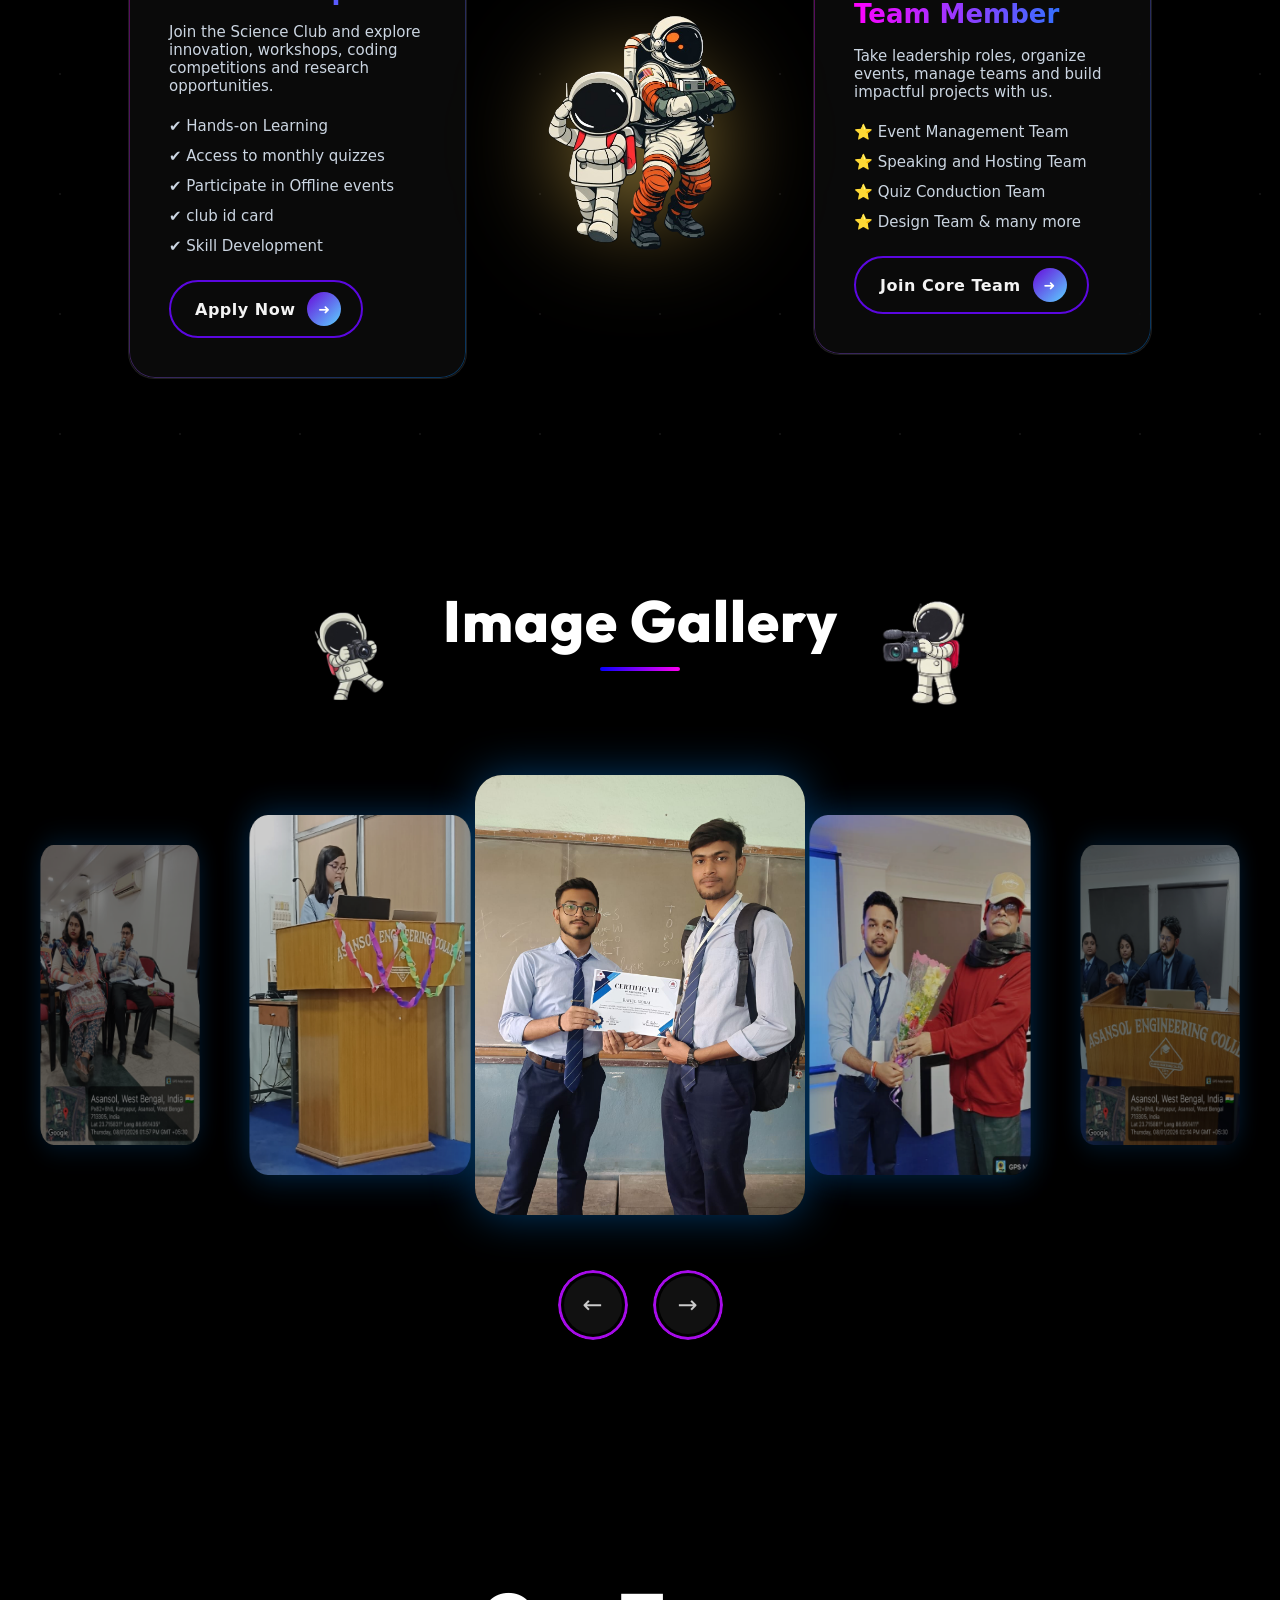
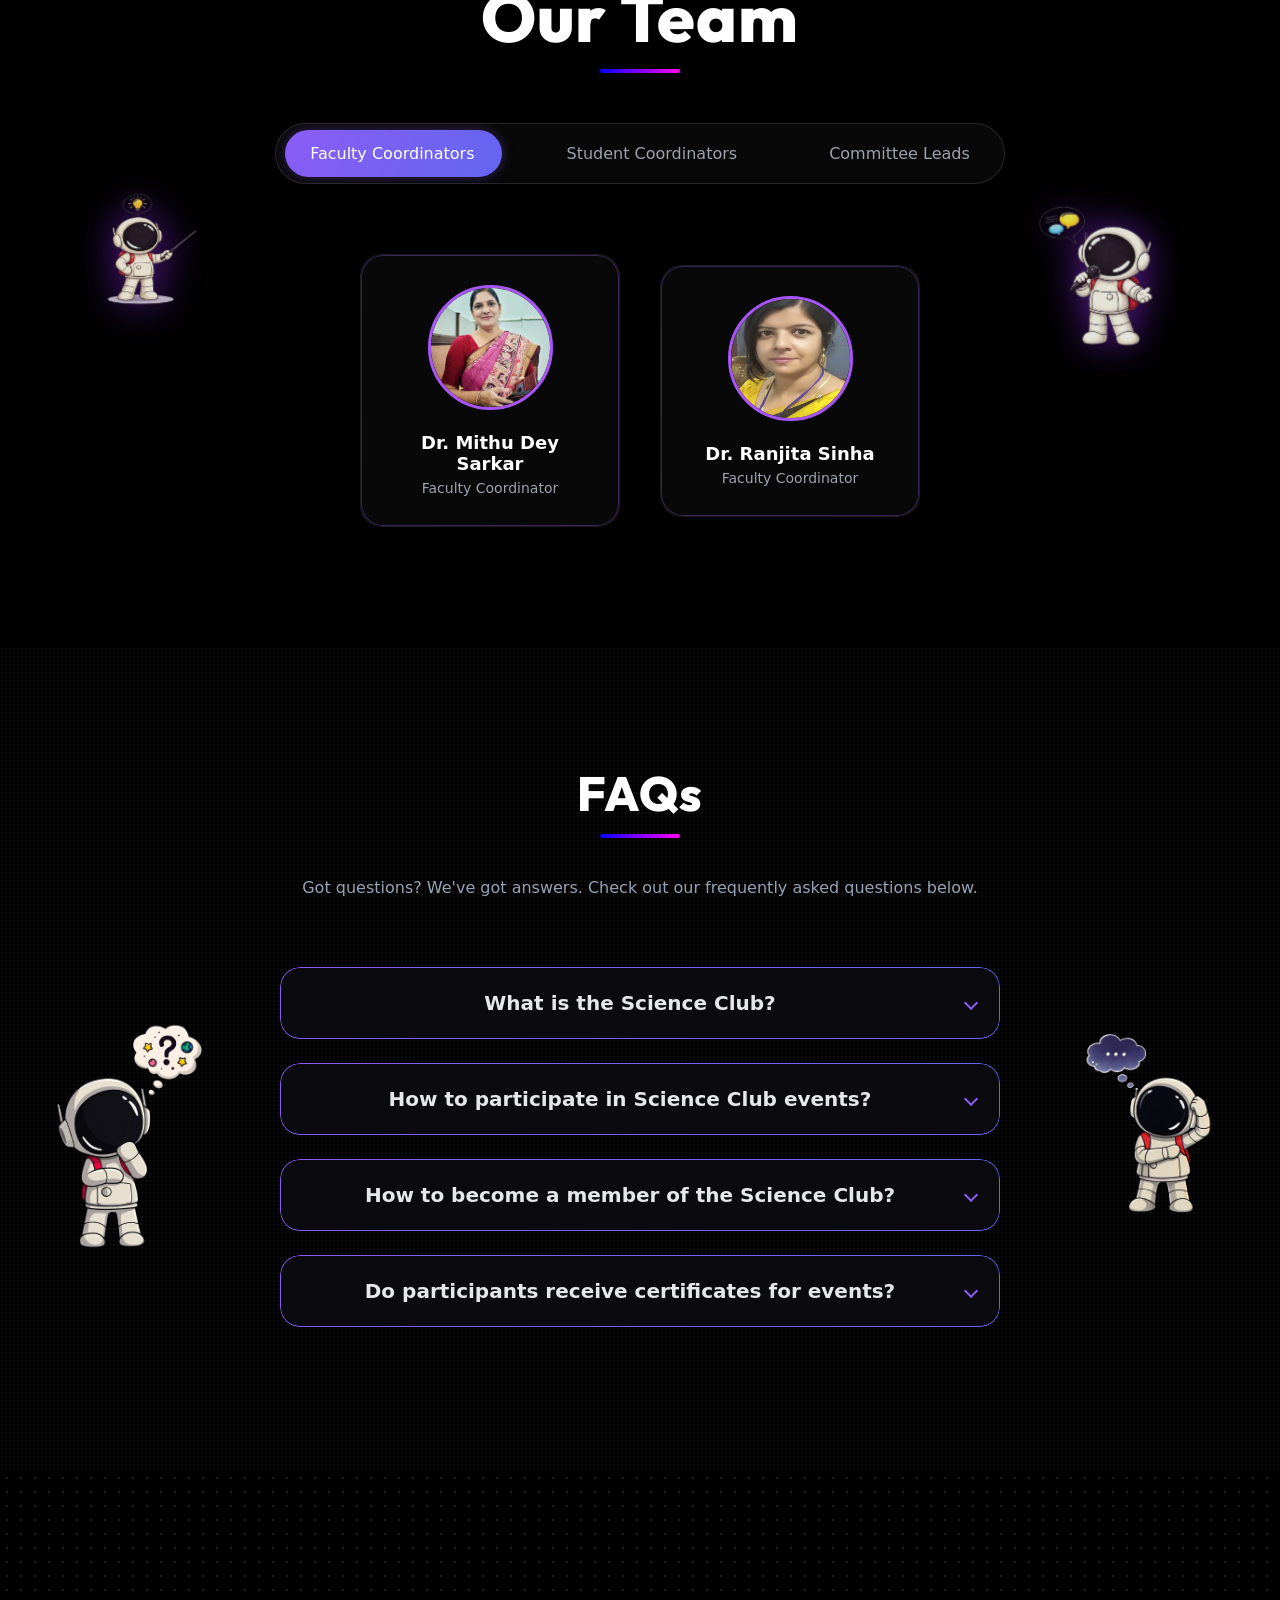
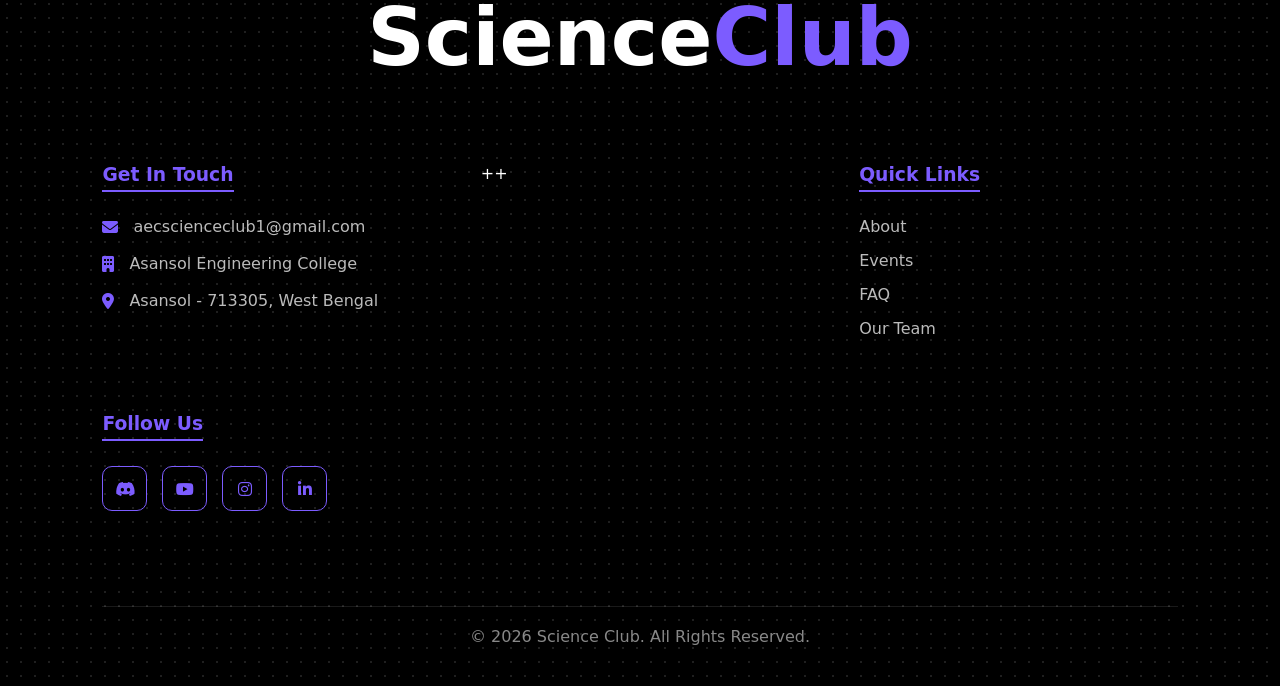
==== commit 9c0358b6: "Added missing images" ====
--- a/index.html
+++ b/index.html
@@ -16,6 +16,8 @@
 
 <body>
 
+
+
 <!-- ================= NAVBAR ================= -->
 <nav class="navbar">
 
@@ -539,7 +541,7 @@
   <!-- COMMITTEE (6 BOXES) -->
   <div class="team-grid" id="committee">
     <div class="team-card"><img src="assets/Team/clublead/priyanshu.png"><h3>Priyanshu Mukherjee</h3><p>Club President</p><a href="https://www.linkedin.com/in/priyanshumkjee?utm_source=share_via&utm_content=profile&utm_medium=member_android" class="linkedin" target="_blank"><i class="fab fa-linkedin-in"></i></a></div>
-    <div class="team-card"><img src="assets/Team/clublead/suchetonadidi.jpg"><h3>Suchetana Chakraborty</h3><p>Club Lead</p><a href="https://www.linkedin.com/in/suchetana-c-781782290?utm_source=share_via&utm_content=profile&utm_medium=member_android" class="linkedin" target="_blank"><i class="fab fa-linkedin-in"></i></a></div>
+    
     <div class="team-card"><img src="assets/Team/clublead/akashda.jpg"><h3>Akash Sutradhar</h3><p>Club Lead</p><a href="https://www.linkedin.com/in/akash-sutradhar-b6a305287?utm_source=share_via&utm_content=profile&utm_medium=member_android" class="linkedin" target="_blank"><i class="fab fa-linkedin-in"></i></a></div>
     <div class="team-card"><img src="assets/Team/clublead/Swastikda.png"><h3>Swastik Mukherjee</h3><p>Media Lead</p><a href="https://www.linkedin.com/in/swastik-mukherjee-880767229?utm_source=share_via&utm_content=profile&utm_medium=member_android" class="linkedin" target="_blank"><i class="fab fa-linkedin-in"></i></a></div>
    
@@ -665,7 +667,7 @@
       </div>
 
       <div class="footer-item">
-        <i class="fas fa-building"></i>
+        <i class="fas fa-building "></i>
         <span>Asansol Engineering College</span>
       </div>
 
@@ -673,7 +675,7 @@
         <i class="fas fa-map-marker-alt"></i>
        Asansol - 713305, West Bengal
       </div>
-    </div>
+    </div> ++
 
     <!-- Links -->
     <div class="footer-col">
